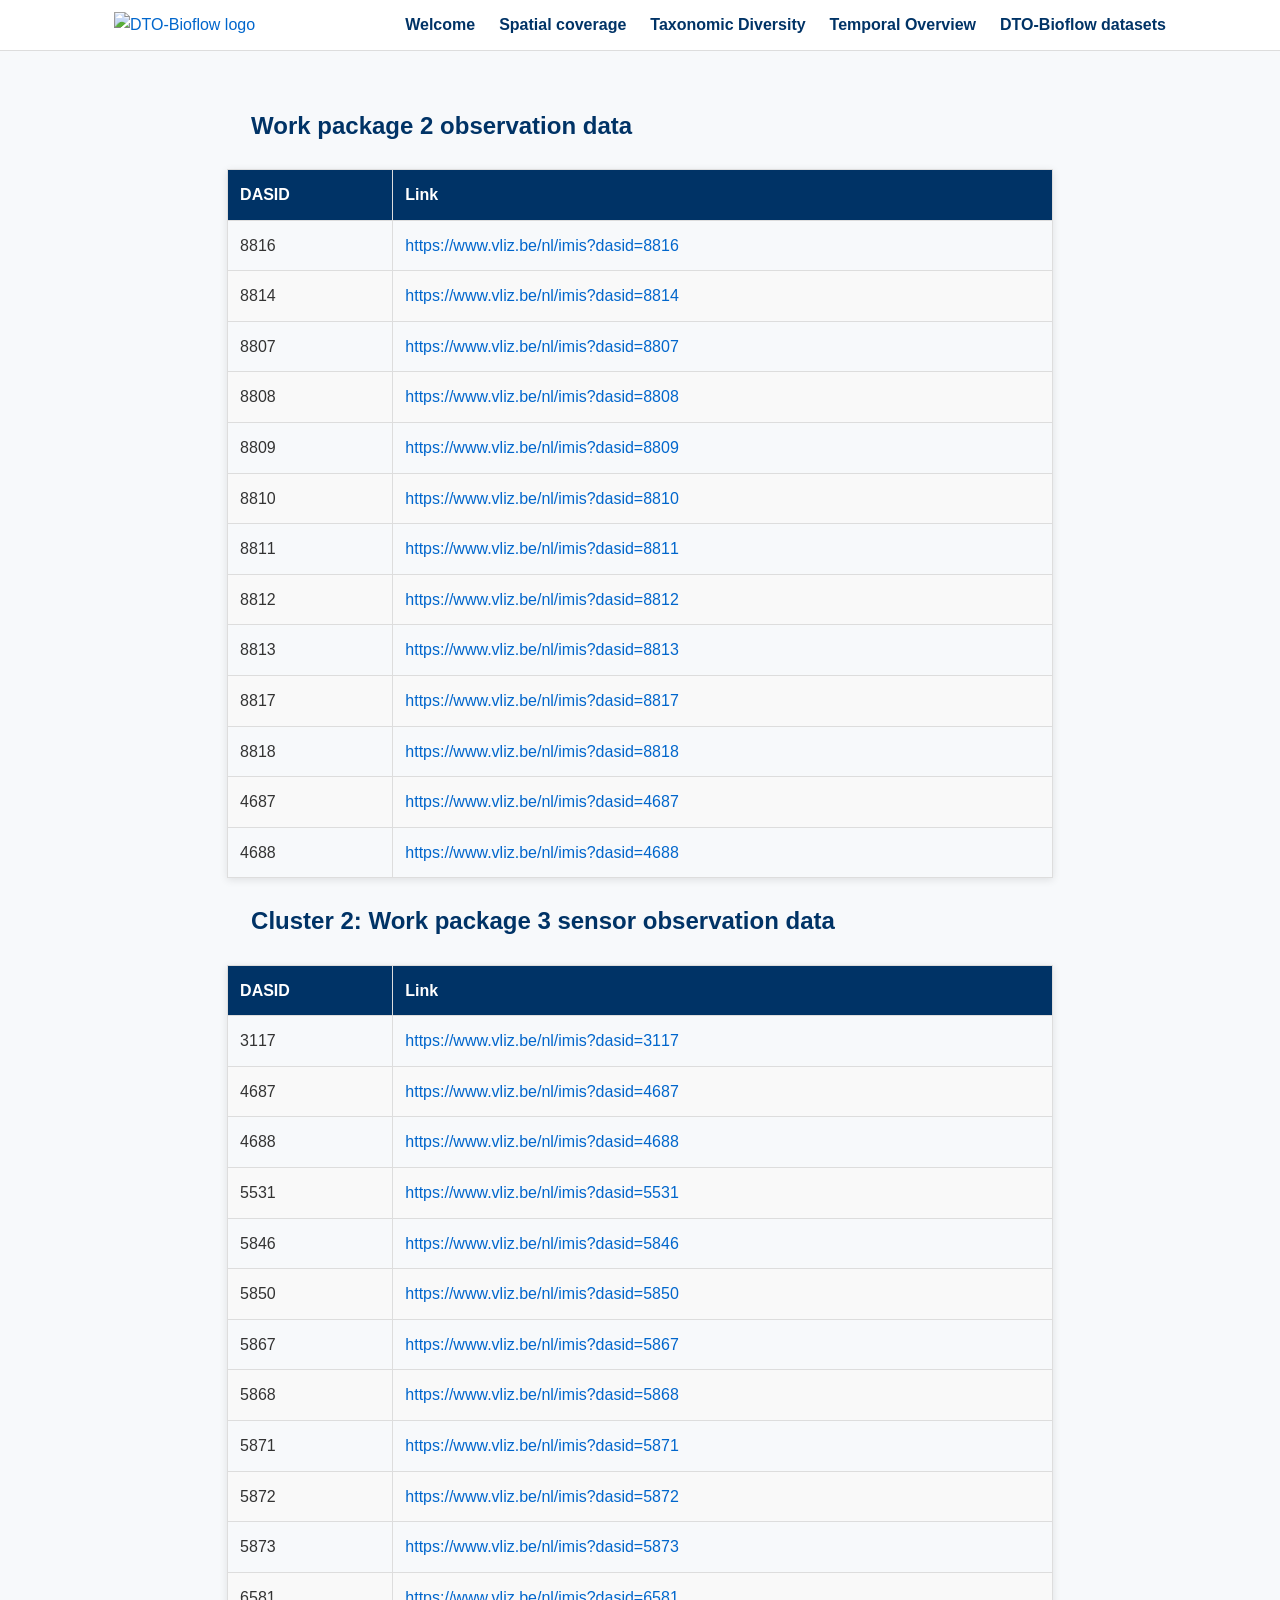
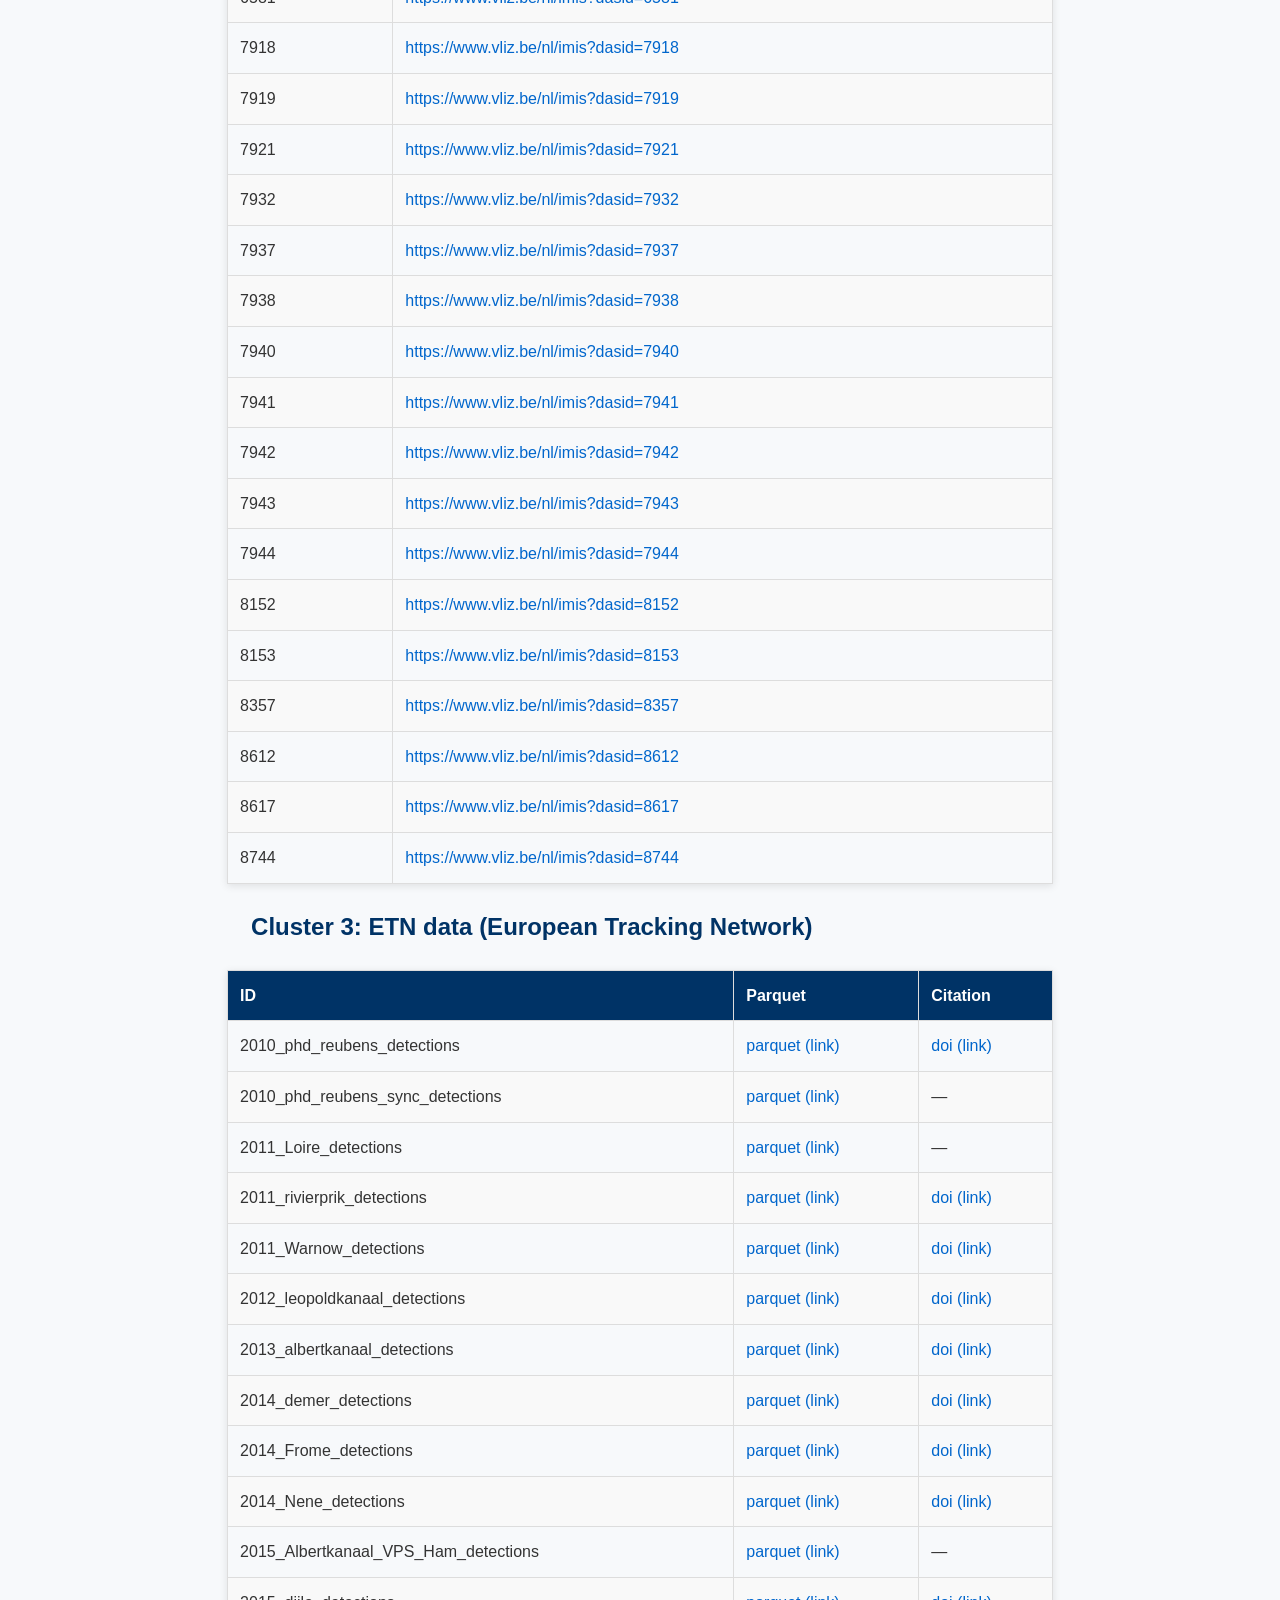
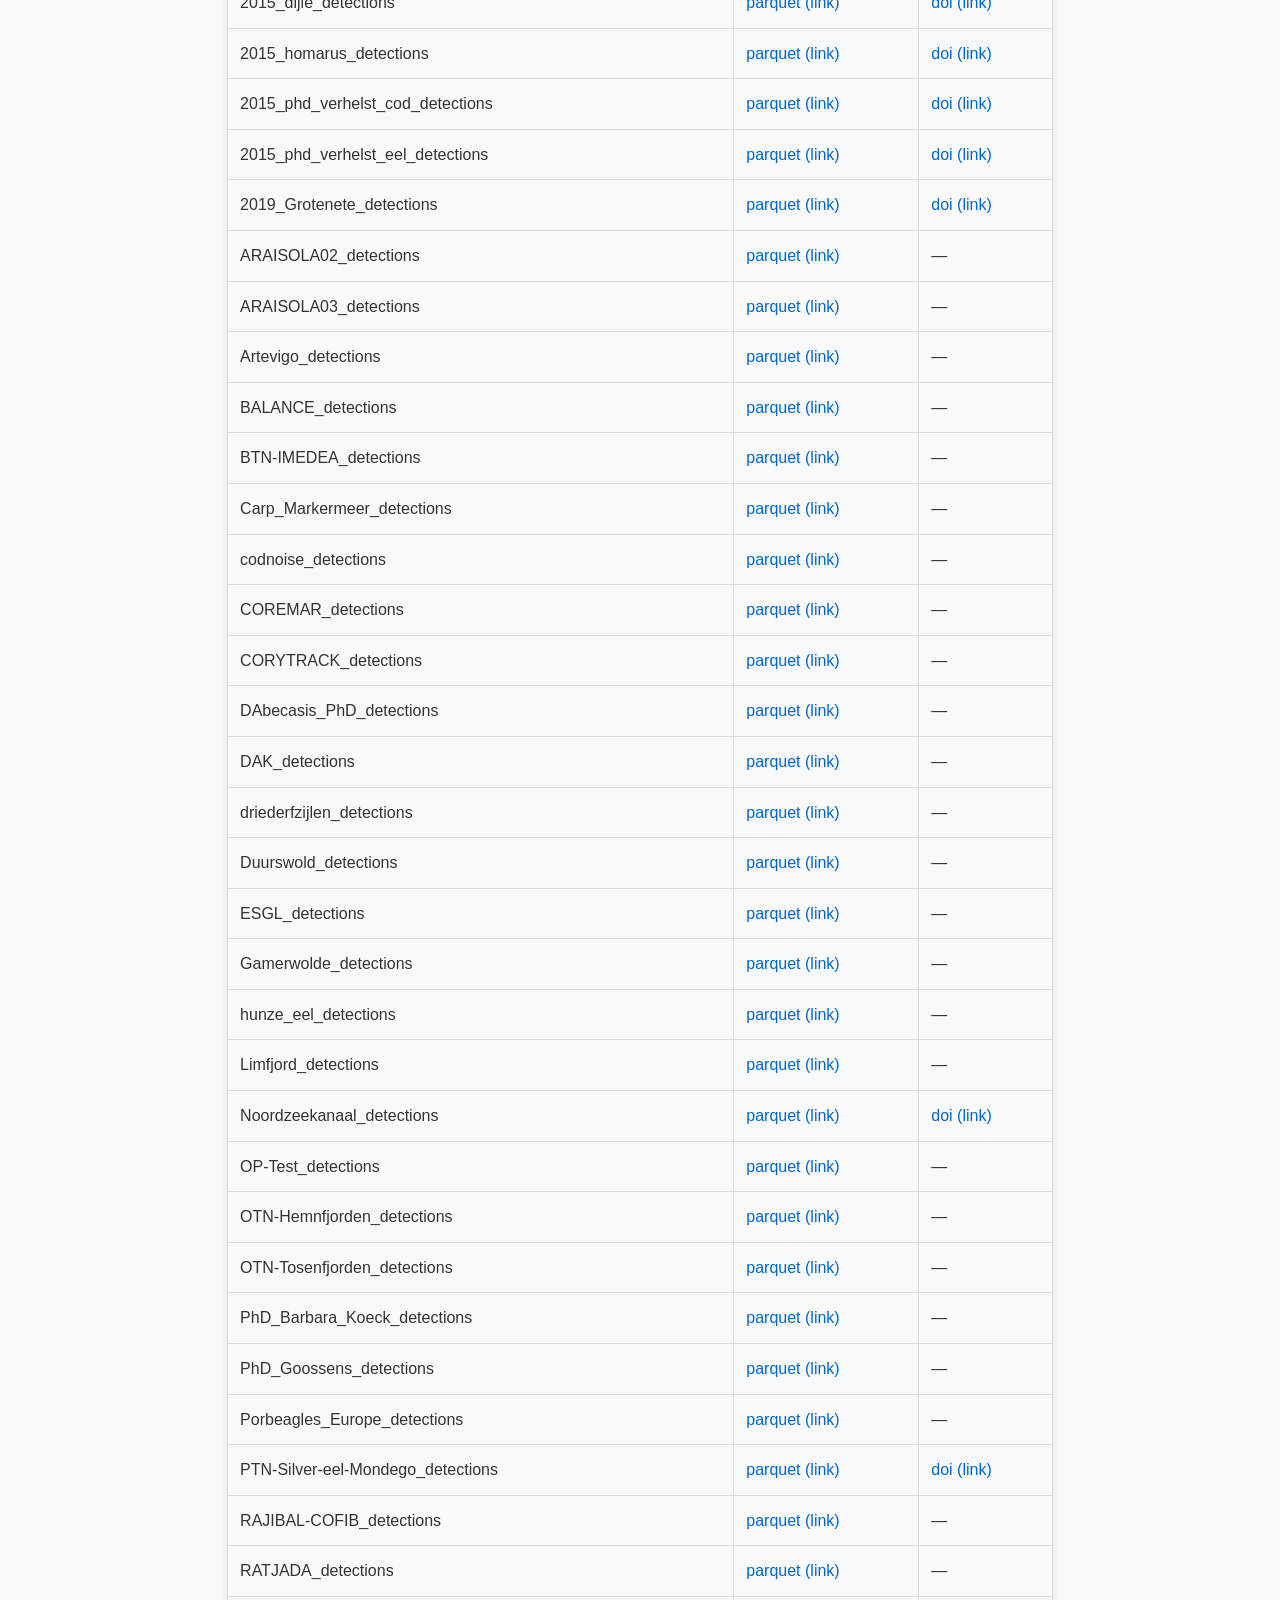
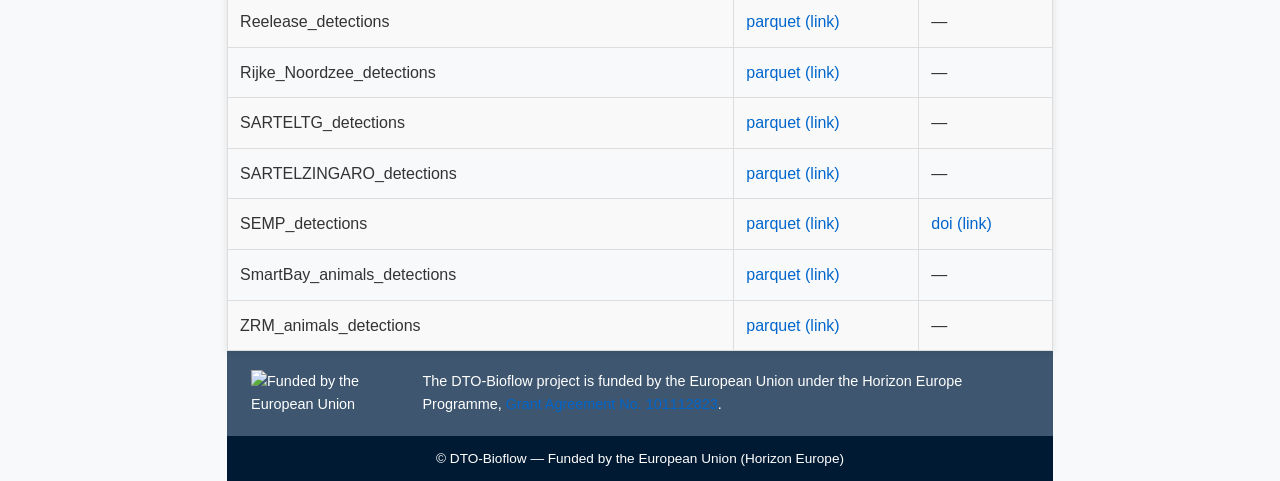
==== docs/bioflow_datasets.html @ 0bb541c4 "drop" ====
<!DOCTYPE html>
<html lang="en">
<head>
    <meta charset="UTF-8">
    <title>DTO-Bioflow dataset visualisation</title>
    <link rel="stylesheet" href="style.css">
</head>

<body>
<nav class="navbar">
    <div class="navbar-container">
        <a href="https://dto-bioflow.eu/" class="navbar-logo">
            <img src="https://dto-bioflow.eu/themes/custom/skeleton/logo.svg"
                 alt="DTO-Bioflow logo">
        </a>

        <ul class="navbar-menu">
            <li><a href="index.html">Welcome</a></li>
            <li><a href="maps.html">Spatial coverage</a></li>
            <li><a href="taxonomic_diversity.html">Taxonomic Diversity</a></li>
            <li><a href="temporal.html">Temporal Overview</a></li>
            <li><a href="bioflow_datasets.html">DTO-Bioflow datasets</a></li>
        </ul>
    </div>
</nav>
<main class="page-content">
    <h2>Work package 2 observation data</h2>

    <table class="dasid-table">
        <thead>
            <tr>
                <th>DASID</th>
                <th>Link</th>
            </tr>
        </thead>
        <tbody>
            </tr>
            <tr>
                <td>8816</td>
                <td><a href="https://www.vliz.be/nl/imis?dasid=8816" target="_blank">https://www.vliz.be/nl/imis?dasid=8816</a></td>
            </tr>
            <tr>
                <td>8814</td>
                <td><a href="https://www.vliz.be/nl/imis?dasid=8814" target="_blank">https://www.vliz.be/nl/imis?dasid=8814</a></td>
            </tr>
            <tr>
                <td>8807</td>
                <td><a href="https://www.vliz.be/nl/imis?dasid=8807" target="_blank">https://www.vliz.be/nl/imis?dasid=8807</a></td>
            </tr>
            <tr>
                <td>8808</td>
                <td><a href="https://www.vliz.be/nl/imis?dasid=8808" target="_blank">https://www.vliz.be/nl/imis?dasid=8808</a></td>
            </tr>
            <tr>
                <td>8809</td>
                <td><a href="https://www.vliz.be/nl/imis?dasid=8809" target="_blank">https://www.vliz.be/nl/imis?dasid=8809</a></td>
            </tr>
            <tr>
                <td>8810</td>
                <td><a href="https://www.vliz.be/nl/imis?dasid=8810" target="_blank">https://www.vliz.be/nl/imis?dasid=8810</a></td>
            </tr>
            <tr>
                <td>8811</td>
                <td><a href="https://www.vliz.be/nl/imis?dasid=8811" target="_blank">https://www.vliz.be/nl/imis?dasid=8811</a></td>
            </tr>
            <tr>
                <td>8812</td>
                <td><a href="https://www.vliz.be/nl/imis?dasid=8812" target="_blank">https://www.vliz.be/nl/imis?dasid=8812</a></td>
            </tr>
            <tr>
                <td>8813</td>
                <td><a href="https://www.vliz.be/nl/imis?dasid=8813" target="_blank">https://www.vliz.be/nl/imis?dasid=8813</a></td>
            </tr>
            <tr>
                <td>8817</td>
                <td><a href="https://www.vliz.be/nl/imis?dasid=8817" target="_blank">https://www.vliz.be/nl/imis?dasid=8817</a></td>
            </tr>
            <tr>
                <td>8818</td>
                <td><a href="https://www.vliz.be/nl/imis?dasid=8818" target="_blank">https://www.vliz.be/nl/imis?dasid=8818</a></td>
            </tr>
            <tr>
                <td>4687</td>
                <td><a href="https://www.vliz.be/nl/imis?dasid=4687" target="_blank">https://www.vliz.be/nl/imis?dasid=4687</a></td>
            </tr>
            <tr>
                <td>4688</td>
                <td><a href="https://www.vliz.be/nl/imis?dasid=4688" target="_blank">https://www.vliz.be/nl/imis?dasid=4688</a></td>
            </tr>
        </tbody>
    </table>

    <h2>Cluster 2: Work package 3 sensor observation data</h2>
    <table class="dasid-table">
        <thead>
            <tr>
                <th>DASID</th>
                <th>Link</th>
            </tr>
        </thead>
        <tbody>
            <tr>
                <td>3117</td>
                <td><a href="https://www.vliz.be/nl/imis?dasid=3117" target="_blank">https://www.vliz.be/nl/imis?dasid=3117</a></td>
            </tr>
            <tr>
                <td>4687</td>
                <td><a href="https://www.vliz.be/nl/imis?dasid=4687" target="_blank">https://www.vliz.be/nl/imis?dasid=4687</a></td>
            </tr>
            <tr>
                <td>4688</td>
                <td><a href="https://www.vliz.be/nl/imis?dasid=4688" target="_blank">https://www.vliz.be/nl/imis?dasid=4688</a></td>
            </tr>
            <tr>
                <td>5531</td>
                <td><a href="https://www.vliz.be/nl/imis?dasid=5531" target="_blank">https://www.vliz.be/nl/imis?dasid=5531</a></td>
            </tr>
            <tr>
                <td>5846</td>
                <td><a href="https://www.vliz.be/nl/imis?dasid=5846" target="_blank">https://www.vliz.be/nl/imis?dasid=5846</a></td>
            </tr>
            <tr>
                <td>5850</td>
                <td><a href="https://www.vliz.be/nl/imis?dasid=5850" target="_blank">https://www.vliz.be/nl/imis?dasid=5850</a></td>
            </tr>
            <tr>
                <td>5867</td>
                <td><a href="https://www.vliz.be/nl/imis?dasid=5867" target="_blank">https://www.vliz.be/nl/imis?dasid=5867</a></td>
            </tr>
            <tr>
                <td>5868</td>
                <td><a href="https://www.vliz.be/nl/imis?dasid=5868" target="_blank">https://www.vliz.be/nl/imis?dasid=5868</a></td>
            </tr>
            <tr>
                <td>5871</td>
                <td><a href="https://www.vliz.be/nl/imis?dasid=5871" target="_blank">https://www.vliz.be/nl/imis?dasid=5871</a></td>
            </tr>
            <tr>
                <td>5872</td>
                <td><a href="https://www.vliz.be/nl/imis?dasid=5872" target="_blank">https://www.vliz.be/nl/imis?dasid=5872</a></td>
            </tr>
            <tr>
                <td>5873</td>
                <td><a href="https://www.vliz.be/nl/imis?dasid=5873" target="_blank">https://www.vliz.be/nl/imis?dasid=5873</a></td>
            </tr>
            <tr>
                <td>6581</td>
                <td><a href="https://www.vliz.be/nl/imis?dasid=6581" target="_blank">https://www.vliz.be/nl/imis?dasid=6581</a></td>
            </tr>
            <tr>
                <td>7918</td>
                <td><a href="https://www.vliz.be/nl/imis?dasid=7918" target="_blank">https://www.vliz.be/nl/imis?dasid=7918</a></td>
            </tr>
            <tr>
                <td>7919</td>
                <td><a href="https://www.vliz.be/nl/imis?dasid=7919" target="_blank">https://www.vliz.be/nl/imis?dasid=7919</a></td>
            </tr>
            <tr>
                <td>7921</td>
                <td><a href="https://www.vliz.be/nl/imis?dasid=7921" target="_blank">https://www.vliz.be/nl/imis?dasid=7921</a></td>
            </tr>
            <tr>
                <td>7932</td>
                <td><a href="https://www.vliz.be/nl/imis?dasid=7932" target="_blank">https://www.vliz.be/nl/imis?dasid=7932</a></td>
            </tr>
            <tr>
                <td>7937</td>
                <td><a href="https://www.vliz.be/nl/imis?dasid=7937" target="_blank">https://www.vliz.be/nl/imis?dasid=7937</a></td>
            </tr>
            <tr>
                <td>7938</td>
                <td><a href="https://www.vliz.be/nl/imis?dasid=7938" target="_blank">https://www.vliz.be/nl/imis?dasid=7938</a></td>
            </tr>
            <tr>
                <td>7940</td>
                <td><a href="https://www.vliz.be/nl/imis?dasid=7940" target="_blank">https://www.vliz.be/nl/imis?dasid=7940</a></td>
            </tr>
            <tr>
                <td>7941</td>
                <td><a href="https://www.vliz.be/nl/imis?dasid=7941" target="_blank">https://www.vliz.be/nl/imis?dasid=7941</a></td>
            </tr>
            <tr>
                <td>7942</td>
                <td><a href="https://www.vliz.be/nl/imis?dasid=7942" target="_blank">https://www.vliz.be/nl/imis?dasid=7942</a></td>
            </tr>
            <tr>
                <td>7943</td>
                <td><a href="https://www.vliz.be/nl/imis?dasid=7943" target="_blank">https://www.vliz.be/nl/imis?dasid=7943</a></td>
            </tr>
            <tr>
                <td>7944</td>
                <td><a href="https://www.vliz.be/nl/imis?dasid=7944" target="_blank">https://www.vliz.be/nl/imis?dasid=7944</a></td>
            </tr>
            <tr>
                <td>8152</td>
                <td><a href="https://www.vliz.be/nl/imis?dasid=8152" target="_blank">https://www.vliz.be/nl/imis?dasid=8152</a></td>
            </tr>
            <tr>
                <td>8153</td>
                <td><a href="https://www.vliz.be/nl/imis?dasid=8153" target="_blank">https://www.vliz.be/nl/imis?dasid=8153</a></td>
            </tr>
            <tr>
                <td>8357</td>
                <td><a href="https://www.vliz.be/nl/imis?dasid=8357" target="_blank">https://www.vliz.be/nl/imis?dasid=8357</a></td>
            </tr>
            <tr>
                <td>8612</td>
                <td><a href="https://www.vliz.be/nl/imis?dasid=8612" target="_blank">https://www.vliz.be/nl/imis?dasid=8612</a></td>
            </tr>
            <tr>
                <td>8617</td>
                <td><a href="https://www.vliz.be/nl/imis?dasid=8617" target="_blank">https://www.vliz.be/nl/imis?dasid=8617</a></td>
            </tr>
            <tr>
                <td>8744</td>
                <td><a href="https://www.vliz.be/nl/imis?dasid=8744" target="_blank">https://www.vliz.be/nl/imis?dasid=8744</a></td>
            </tr>
        </tbody>
    </table>

    <h2>Cluster 3: ETN data (European Tracking Network)</h2>
    <table class="dasid-table">
        <thead>
            <tr>
                <th>ID</th>
                <th>Parquet</th>
                <th>Citation</th>
            </tr>
        </thead>
        <tbody>
            <tr>
                <td>2010_phd_reubens_detections</td>
                <td><a href="https://www.lifewatch.be/etn/parquet/detections/2010_phd_reubens/2010_phd_reubens_detections.parquet" target="_blank">parquet (link)</a></td>
                <td><a href="https://doi.org/10.14284/437" target="_blank">doi (link)</a></td>
            </tr>
            <tr>
                <td>2010_phd_reubens_sync_detections</td>
                <td><a href="https://www.lifewatch.be/etn/parquet/detections/2010_phd_reubens_sync/2010_phd_reubens_sync_detections.parquet" target="_blank">parquet (link)</a></td>
                <td>—</td>
            </tr>
            <tr>
                <td>2011_Loire_detections</td>
                <td><a href="https://www.lifewatch.be/etn/parquet/detections/2011_Loire/2011_Loire_detections.parquet" target="_blank">parquet (link)</a></td>
                <td>—</td>
            </tr>
            <tr>
                <td>2011_rivierprik_detections</td>
                <td><a href="https://www.lifewatch.be/etn/parquet/detections/2011_rivierprik/2011_rivierprik_detections.parquet" target="_blank">parquet (link)</a></td>
                <td><a href="https://doi.org/10.14284/429" target="_blank">doi (link)</a></td>
            </tr>
            <tr>
                <td>2011_Warnow_detections</td>
                <td><a href="https://www.lifewatch.be/etn/parquet/detections/2011_Warnow/2011_Warnow_detections.parquet" target="_blank">parquet (link)</a></td>
                <td><a href="https://doi.org/10.14284/741" target="_blank">doi (link)</a></td>
            </tr>
            <tr>
                <td>2012_leopoldkanaal_detections</td>
                <td><a href="https://www.lifewatch.be/etn/parquet/detections/2012_leopoldkanaal/2012_leopoldkanaal_detections.parquet" target="_blank">parquet (link)</a></td>
                <td><a href="https://doi.org/10.14284/428" target="_blank">doi (link)</a></td>
            </tr>
            <tr>
                <td>2013_albertkanaal_detections</td>
                <td><a href="https://www.lifewatch.be/etn/parquet/detections/2013_albertkanaal/2013_albertkanaal_detections.parquet" target="_blank">parquet (link)</a></td>
                <td><a href="https://doi.org/10.14284/431" target="_blank">doi (link)</a></td>
            </tr>
            <tr>
                <td>2014_demer_detections</td>
                <td><a href="https://www.lifewatch.be/etn/parquet/detections/2014_demer/2014_demer_detections.parquet" target="_blank">parquet (link)</a></td>
                <td><a href="https://doi.org/10.14284/432" target="_blank">doi (link)</a></td>
            </tr>
            <tr>
                <td>2014_Frome_detections</td>
                <td><a href="https://www.lifewatch.be/etn/parquet/detections/2014_Frome/2014_Frome_detections.parquet" target="_blank">parquet (link)</a></td>
                <td><a href="https://doi.org/10.14284/733" target="_blank">doi (link)</a></td>
            </tr>
            <tr>
                <td>2014_Nene_detections</td>
                <td><a href="https://www.lifewatch.be/etn/parquet/detections/2014_Nene/2014_Nene_detections.parquet" target="_blank">parquet (link)</a></td>
                <td><a href="https://doi.org/10.14284/732" target="_blank">doi (link)</a></td>
            </tr>
            <tr>
                <td>2015_Albertkanaal_VPS_Ham_detections</td>
                <td><a href="https://www.lifewatch.be/etn/parquet/detections/2015_Albertkanaal_VPS_Ham/2015_Albertkanaal_VPS_Ham_detections.parquet" target="_blank">parquet (link)</a></td>
                <td>—</td>
            </tr>
            <tr>
                <td>2015_dijle_detections</td>
                <td><a href="https://www.lifewatch.be/etn/parquet/detections/2015_dijle/2015_dijle_detections.parquet" target="_blank">parquet (link)</a></td>
                <td><a href="https://doi.org/10.14284/430" target="_blank">doi (link)</a></td>
            </tr>
            <tr>
                <td>2015_homarus_detections</td>
                <td><a href="https://www.lifewatch.be/etn/parquet/detections/2015_homarus/2015_homarus_detections.parquet" target="_blank">parquet (link)</a></td>
                <td><a href="https://doi.org/10.14284/433" target="_blank">doi (link)</a></td>
            </tr>
            <tr>
                <td>2015_phd_verhelst_cod_detections</td>
                <td><a href="https://www.lifewatch.be/etn/parquet/detections/2015_phd_verhelst_cod/2015_phd_verhelst_cod_detections.parquet" target="_blank">parquet (link)</a></td>
                <td><a href="https://doi.org/10.14284/435" target="_blank">doi (link)</a></td>
            </tr>
            <tr>
                <td>2015_phd_verhelst_eel_detections</td>
                <td><a href="https://www.lifewatch.be/etn/parquet/detections/2015_phd_verhelst_eel/2015_phd_verhelst_eel_detections.parquet" target="_blank">parquet (link)</a></td>
                <td><a href="https://doi.org/10.14284/434" target="_blank">doi (link)</a></td>
            </tr>
            <tr>
                <td>2019_Grotenete_detections</td>
                <td><a href="https://www.lifewatch.be/etn/parquet/detections/2019_Grotenete/2019_Grotenete_detections.parquet" target="_blank">parquet (link)</a></td>
                <td><a href="https://doi.org/10.14284/742" target="_blank">doi (link)</a></td>
            </tr>
            <tr>
                <td>ARAISOLA02_detections</td>
                <td><a href="https://www.lifewatch.be/etn/parquet/detections/ARAISOLA02/ARAISOLA02_detections.parquet" target="_blank">parquet (link)</a></td>
                <td>—</td>
            </tr>
            <tr>
                <td>ARAISOLA03_detections</td>
                <td><a href="https://www.lifewatch.be/etn/parquet/detections/ARAISOLA03/ARAISOLA03_detections.parquet" target="_blank">parquet (link)</a></td>
                <td>—</td>
            </tr>
            <tr>
                <td>Artevigo_detections</td>
                <td><a href="https://www.lifewatch.be/etn/parquet/detections/Artevigo/Artevigo_detections.parquet" target="_blank">parquet (link)</a></td>
                <td>—</td>
            </tr>
            <tr>
                <td>BALANCE_detections</td>
                <td><a href="https://www.lifewatch.be/etn/parquet/detections/BALANCE/BALANCE_detections.parquet" target="_blank">parquet (link)</a></td>
                <td>—</td>
            </tr>
            <tr>
                <td>BTN-IMEDEA_detections</td>
                <td><a href="https://www.lifewatch.be/etn/parquet/detections/BTN-IMEDEA/BTN-IMEDEA_detections.parquet" target="_blank">parquet (link)</a></td>
                <td>—</td>
            </tr>
            <tr>
                <td>Carp_Markermeer_detections</td>
                <td><a href="https://www.lifewatch.be/etn/parquet/detections/Carp_Markermeer/Carp_Markermeer_detections.parquet" target="_blank">parquet (link)</a></td>
                <td>—</td>
            </tr>
            <tr>
                <td>codnoise_detections</td>
                <td><a href="https://www.lifewatch.be/etn/parquet/detections/codnoise/codnoise_detections.parquet" target="_blank">parquet (link)</a></td>
                <td>—</td>
            </tr>
            <tr>
                <td>COREMAR_detections</td>
                <td><a href="https://www.lifewatch.be/etn/parquet/detections/COREMAR/COREMAR_detections.parquet" target="_blank">parquet (link)</a></td>
                <td>—</td>
            </tr>
            <tr>
                <td>CORYTRACK_detections</td>
                <td><a href="https://www.lifewatch.be/etn/parquet/detections/CORYTRACK/CORYTRACK_detections.parquet" target="_blank">parquet (link)</a></td>
                <td>—</td>
            </tr>
            <tr>
                <td>DAbecasis_PhD_detections</td>
                <td><a href="https://www.lifewatch.be/etn/parquet/detections/DAbecasis_PhD/DAbecasis_PhD_detections.parquet" target="_blank">parquet (link)</a></td>
                <td>—</td>
            </tr>
            <tr>
                <td>DAK_detections</td>
                <td><a href="https://www.lifewatch.be/etn/parquet/detections/DAK/DAK_detections.parquet" target="_blank">parquet (link)</a></td>
                <td>—</td>
            </tr>
            <tr>
                <td>driederfzijlen_detections</td>
                <td><a href="https://www.lifewatch.be/etn/parquet/detections/driederfzijlen/driederfzijlen_detections.parquet" target="_blank">parquet (link)</a></td>
                <td>—</td>
            </tr>
            <tr>
                <td>Duurswold_detections</td>
                <td><a href="https://www.lifewatch.be/etn/parquet/detections/Duurswold/Duurswold_detections.parquet" target="_blank">parquet (link)</a></td>
                <td>—</td>
            </tr>
            <tr>
                <td>ESGL_detections</td>
                <td><a href="https://www.lifewatch.be/etn/parquet/detections/ESGL/ESGL_detections.parquet" target="_blank">parquet (link)</a></td>
                <td>—</td>
            </tr>
            <tr>
                <td>Gamerwolde_detections</td>
                <td><a href="https://www.lifewatch.be/etn/parquet/detections/Gamerwolde/Gamerwolde_detections.parquet" target="_blank">parquet (link)</a></td>
                <td>—</td>
            </tr>
            <tr>
                <td>hunze_eel_detections</td>
                <td><a href="https://www.lifewatch.be/etn/parquet/detections/hunze_eel/hunze_eel_detections.parquet" target="_blank">parquet (link)</a></td>
                <td>—</td>
            </tr>
            <tr>
                <td>Limfjord_detections</td>
                <td><a href="https://www.lifewatch.be/etn/parquet/detections/Limfjord/Limfjord_detections.parquet" target="_blank">parquet (link)</a></td>
                <td>—</td>
            </tr>
            <tr>
                <td>Noordzeekanaal_detections</td>
                <td><a href="https://www.lifewatch.be/etn/parquet/detections/Noordzeekanaal/Noordzeekanaal_detections.parquet" target="_blank">parquet (link)</a></td>
                <td><a href="https://doi.org/10.14284/737" target="_blank">doi (link)</a></td>
            </tr>
            <tr>
                <td>OP-Test_detections</td>
                <td><a href="https://www.lifewatch.be/etn/parquet/detections/OP-Test/OP-Test_detections.parquet" target="_blank">parquet (link)</a></td>
                <td>—</td>
            </tr>
            <tr>
                <td>OTN-Hemnfjorden_detections</td>
                <td><a href="https://www.lifewatch.be/etn/parquet/detections/OTN-Hemnfjorden/OTN-Hemnfjorden_detections.parquet" target="_blank">parquet (link)</a></td>
                <td>—</td>
            </tr>
            <tr>
                <td>OTN-Tosenfjorden_detections</td>
                <td><a href="https://www.lifewatch.be/etn/parquet/detections/OTN-Tosenfjorden/OTN-Tosenfjorden_detections.parquet" target="_blank">parquet (link)</a></td>
                <td>—</td>
            </tr>
            <tr>
                <td>PhD_Barbara_Koeck_detections</td>
                <td><a href="https://www.lifewatch.be/etn/parquet/detections/PhD_Barbara_Koeck/PhD_Barbara_Koeck_detections.parquet" target="_blank">parquet (link)</a></td>
                <td>—</td>
            </tr>
            <tr>
                <td>PhD_Goossens_detections</td>
                <td><a href="https://www.lifewatch.be/etn/parquet/detections/PhD_Goossens/PhD_Goossens_detections.parquet" target="_blank">parquet (link)</a></td>
                <td>—</td>
            </tr>
            <tr>
                <td>Porbeagles_Europe_detections</td>
                <td><a href="https://www.lifewatch.be/etn/parquet/detections/Porbeagles_Europe/Porbeagles_Europe_detections.parquet" target="_blank">parquet (link)</a></td>
                <td>—</td>
            </tr>
            <tr>
                <td>PTN-Silver-eel-Mondego_detections</td>
                <td><a href="https://www.lifewatch.be/etn/parquet/detections/PTN-Silver-eel-Mondego/PTN-Silver-eel-Mondego_detections.parquet" target="_blank">parquet (link)</a></td>
                <td><a href="https://doi.org/10.14284/739" target="_blank">doi (link)</a></td>
            </tr>
            <tr>
                <td>RAJIBAL-COFIB_detections</td>
                <td><a href="https://www.lifewatch.be/etn/parquet/detections/RAJIBAL-COFIB/RAJIBAL-COFIB_detections.parquet" target="_blank">parquet (link)</a></td>
                <td>—</td>
            </tr>
            <tr>
                <td>RATJADA_detections</td>
                <td><a href="https://www.lifewatch.be/etn/parquet/detections/RATJADA/RATJADA_detections.parquet" target="_blank">parquet (link)</a></td>
                <td>—</td>
            </tr>
            <tr>
                <td>Reelease_detections</td>
                <td><a href="https://www.lifewatch.be/etn/parquet/detections/Reelease/Reelease_detections.parquet" target="_blank">parquet (link)</a></td>
                <td>—</td>
            </tr>
            <tr>
                <td>Rijke_Noordzee_detections</td>
                <td><a href="https://www.lifewatch.be/etn/parquet/detections/Rijke_Noordzee/Rijke_Noordzee_detections.parquet" target="_blank">parquet (link)</a></td>
                <td>—</td>
            </tr>
            <tr>
                <td>SARTELTG_detections</td>
                <td><a href="https://www.lifewatch.be/etn/parquet/detections/SARTELTG/SARTELTG_detections.parquet" target="_blank">parquet (link)</a></td>
                <td>—</td>
            </tr>
            <tr>
                <td>SARTELZINGARO_detections</td>
                <td><a href="https://www.lifewatch.be/etn/parquet/detections/SARTELZINGARO/SARTELZINGARO_detections.parquet" target="_blank">parquet (link)</a></td>
                <td>—</td>
            </tr>
            <tr>
                <td>SEMP_detections</td>
                <td><a href="https://www.lifewatch.be/etn/parquet/detections/SEMP/SEMP_detections.parquet" target="_blank">parquet (link)</a></td>
                <td><a href="https://doi.org/10.14284/746" target="_blank">doi (link)</a></td>
            </tr>
            <tr>
                <td>SmartBay_animals_detections</td>
                <td><a href="https://www.lifewatch.be/etn/parquet/detections/SmartBay_animals/SmartBay_animals_detections.parquet" target="_blank">parquet (link)</a></td>
                <td>—</td>
            </tr>
            <tr>
                <td>ZRM_animals_detections</td>
                <td><a href="https://www.lifewatch.be/etn/parquet/detections/ZRM_animals/ZRM_animals_detections.parquet" target="_blank">parquet (link)</a></td>
                <td>—</td>
            </tr>
        </tbody>
    </table>

<footer class="footer" role="contentinfo">

    <div class="footer-top">
        <div class="footer-container">

            <div class="footer-left">
                <img src="https://dto-bioflow.eu/themes/custom/skeleton/images/flag_funded_eu.svg"
                     alt="Funded by the European Union">
            </div>
            <div>
                The DTO-Bioflow project is funded by the European Union under the Horizon Europe Programme,
                <a href="https://cordis.europa.eu/project/id/101112823/results" target="_blank" rel="noopener noreferrer"> Grant Agreement No. 101112823</a>.
            </div>

        </div>
    </div>

    <div class="footer-bottom">
        <p>© DTO-Bioflow — Funded by the European Union (Horizon Europe)</p>
    </div>

</footer>


</body>

</html>
---- docs/style.css ----
/* ===== Base reset ===== */
* {
    box-sizing: border-box;
}

html, body {
    height: 100%;
}

body {
    margin: 0;
    font-family: Arial, Helvetica, sans-serif;
    line-height: 1.6;
    color: #333;
    background-color: #f7f9fb;

    /* Sticky footer layout */
    display: flex;
    flex-direction: column;
    min-height: 100vh;
}

/* ===== Navigation bar ===== */
.navbar {
    background-color: #ffffff;
    border-bottom: 1px solid #ddd;
}

.navbar-container {
    max-width: 1100px;
    margin: 0 auto;
    padding: 0.75rem 1.5rem;
    display: flex;
    align-items: center;
    justify-content: space-between;
}

.navbar-logo img {
    height: 50px;
}

.navbar-menu {
    list-style: none;
    display: flex;
    gap: 1.5rem;
    margin: 0;
    padding: 0;
}

.navbar-menu a {
    font-weight: 600;
    color: #003366;
    text-decoration: none;
}

.navbar-menu a:hover {
    color: #0066cc;
}

/* ===== Headings ===== */
h2 {
    margin: 1.5rem;
    color: #003366;
}

/* ===== Links ===== */
a {
    color: #0066cc;
    text-decoration: none;
}

a:hover {
    text-decoration: underline;
}

/* ===== Footer ===== */
.footer {
    margin-top: auto;   /* pushes footer to bottom */
    font-size: 0.9rem;
    color: #ffffff;
}

/* Top footer with background image */
.footer-top {
    position: relative;
    background-image: url("https://dto-bioflow.eu/themes/custom/skeleton/images/bg-footer.jpg");
    background-size: cover;
    background-position: center;
    background-repeat: no-repeat;
}

/* Dark overlay */
.footer-top::before {
    content: "";
    position: absolute;
    inset: 0;
    background-color: rgba(0, 32, 64, 0.75);
}

/* Footer content above overlay */
.footer-container {
    position: relative;
    max-width: 1100px;
    margin: 0 auto;
    padding: 1.2rem 1.5rem;
    display: flex;
    align-items: center;
    justify-content: space-between;
    gap: 1rem;
}

.footer-left img {
    max-height: 46px;
}

/* Bottom footer */
.footer-bottom {
    background-color: #001a33;
    text-align: center;
}

.footer-bottom p {
    margin: 0;
    padding: 0.75rem 1rem;
    font-size: 0.85rem;
}
/* Center content block */
.page-content {
    width: 100%;
    max-width: 100ch;      /* max line length */
    margin: 2rem auto;    /* centers horizontally */
    padding: 0 2rem;      /* minimum space on left/right */
    text-align: left;
}
.mermaid {
    background: white;
    padding: 20px;
    border-radius: 8px;
    box-shadow: 0 4px 12px rgba(0,0,0,0.1);
}

/* ===== DASID Table ===== */
.dasid-table {
    width: 100%;
    border-collapse: collapse;
    margin-top: 20px;
    box-shadow: 0 2px 8px rgba(0,0,0,0.1);
}

.dasid-table th,
.dasid-table td {
    border: 1px solid #ddd;
    padding: 12px;
    text-align: left;
}

.dasid-table th {
    background-color: #003366;
    color: white;
    font-weight: 600;
}

.dasid-table tr:nth-child(even) {
    background-color: #f9f9f9;
}

.dasid-table tr:hover {
    background-color: #f0f5ff;
}

.dasid-table a {
    color: #0066cc;
    text-decoration: none;
}

.dasid-table a:hover {
    text-decoration: underline;
}

/* ===== Image Gallery ===== */
.gallery-container {
    display: flex;
    flex-direction: column;
    gap: 1.5rem;
    margin-top: 2rem;
    width: 100%;
    background: white;
    padding: 1.5rem;
    border-radius: 8px;
    box-shadow: 0 4px 12px rgba(0,0,0,0.1);
}

.gallery-viewer {
    position: relative;
    width: 100%;
    height: clamp(420px, 60vh, 720px);
    background-color: #f0f0f0;
    border-radius: 4px;
    overflow: hidden;
    display: flex;
    align-items: center;
    justify-content: center;
}

.gallery-image {
    max-width: 100%;
    max-height: 100%;
    object-fit: contain;
}

.gallery-error {
    color: #cc0000;
    font-weight: bold;
    padding: 2rem;
    text-align: center;
}

.gallery-controls {
    display: flex;
    gap: 1rem;
    align-items: center;
    justify-content: center;
    flex-wrap: wrap;
}

.gallery-btn {
    padding: 0.75rem 1.5rem;
    font-size: 1rem;
    background-color: #003366;
    color: white;
    border: none;
    border-radius: 4px;
    cursor: pointer;
    font-weight: 600;
    transition: background-color 0.3s ease;
}

.gallery-btn:hover:not(:disabled) {
    background-color: #0066cc;
}

.gallery-btn:disabled {
    background-color: #ccc;
    cursor: not-allowed;
}

.gallery-info {
    display: flex;
    flex-direction: column;
    gap: 0.5rem;
    align-items: center;
    min-width: 300px;
}

#imageCounter {
    font-weight: bold;
    color: #003366;
    font-size: 0.9rem;
}

.gallery-title {
    width: 100%;
    padding: 0.5rem;
    font-size: 0.95rem;
    border: 1px solid #ddd;
    border-radius: 4px;
    background-color: #f9f9f9;
    color: #333;
}

.gallery-list {
    border-top: 1px solid #ddd;
    padding-top: 1rem;
}

.gallery-list p {
    margin: 0 0 0.5rem 0;
    font-weight: 600;
    color: #003366;
}

#imageList {
    list-style: none;
    padding: 0;
    margin: 0;
    display: grid;
    grid-template-columns: repeat(auto-fit, minmax(250px, 1fr));
    gap: 0.75rem;
}

#imageList li {
    padding: 0.5rem;
    background-color: #f9f9f9;
    border-radius: 4px;
    border: 1px solid #e0e0e0;
    transition: background-color 0.2s ease;
}

#imageList li:hover {
    background-color: #e8f4f8;
}

#imageList a {
    color: #0066cc;
    text-decoration: none;
    font-size: 0.9rem;
}

#imageList a:hover {
    text-decoration: underline;
}
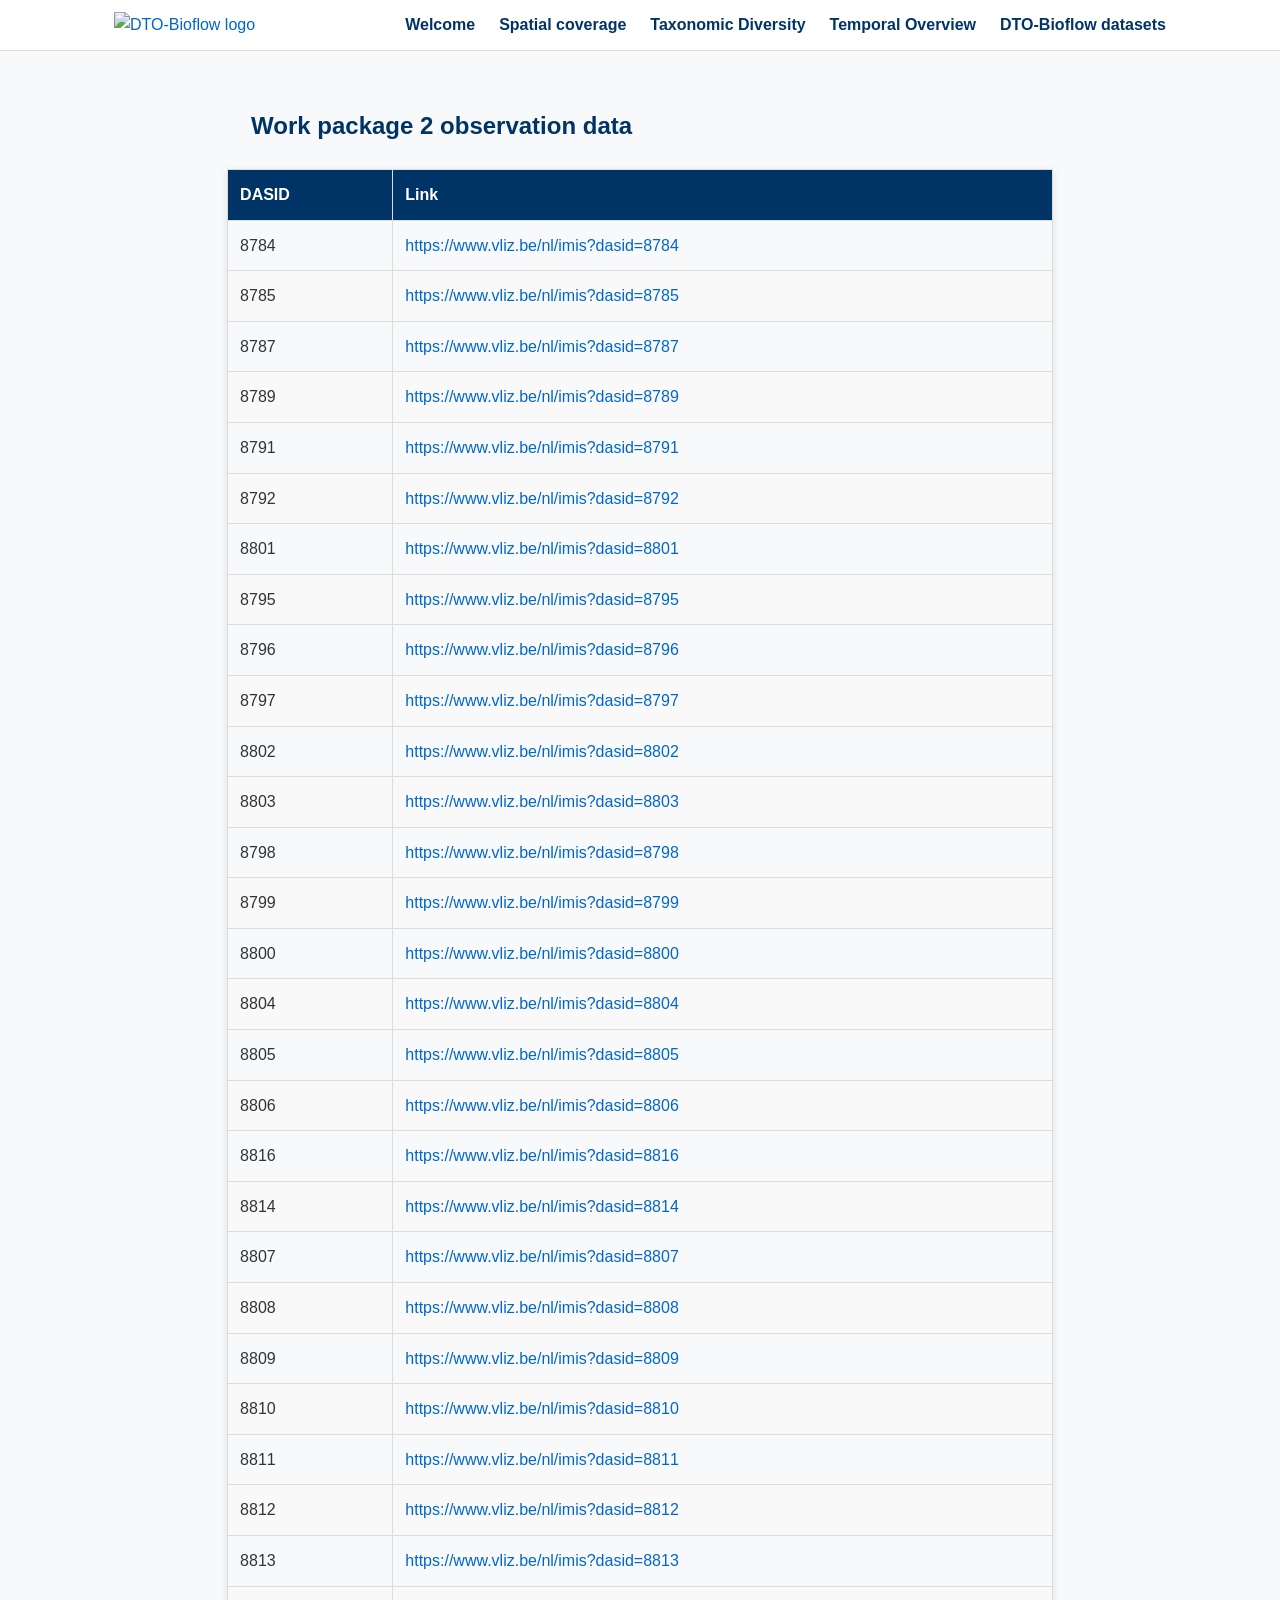
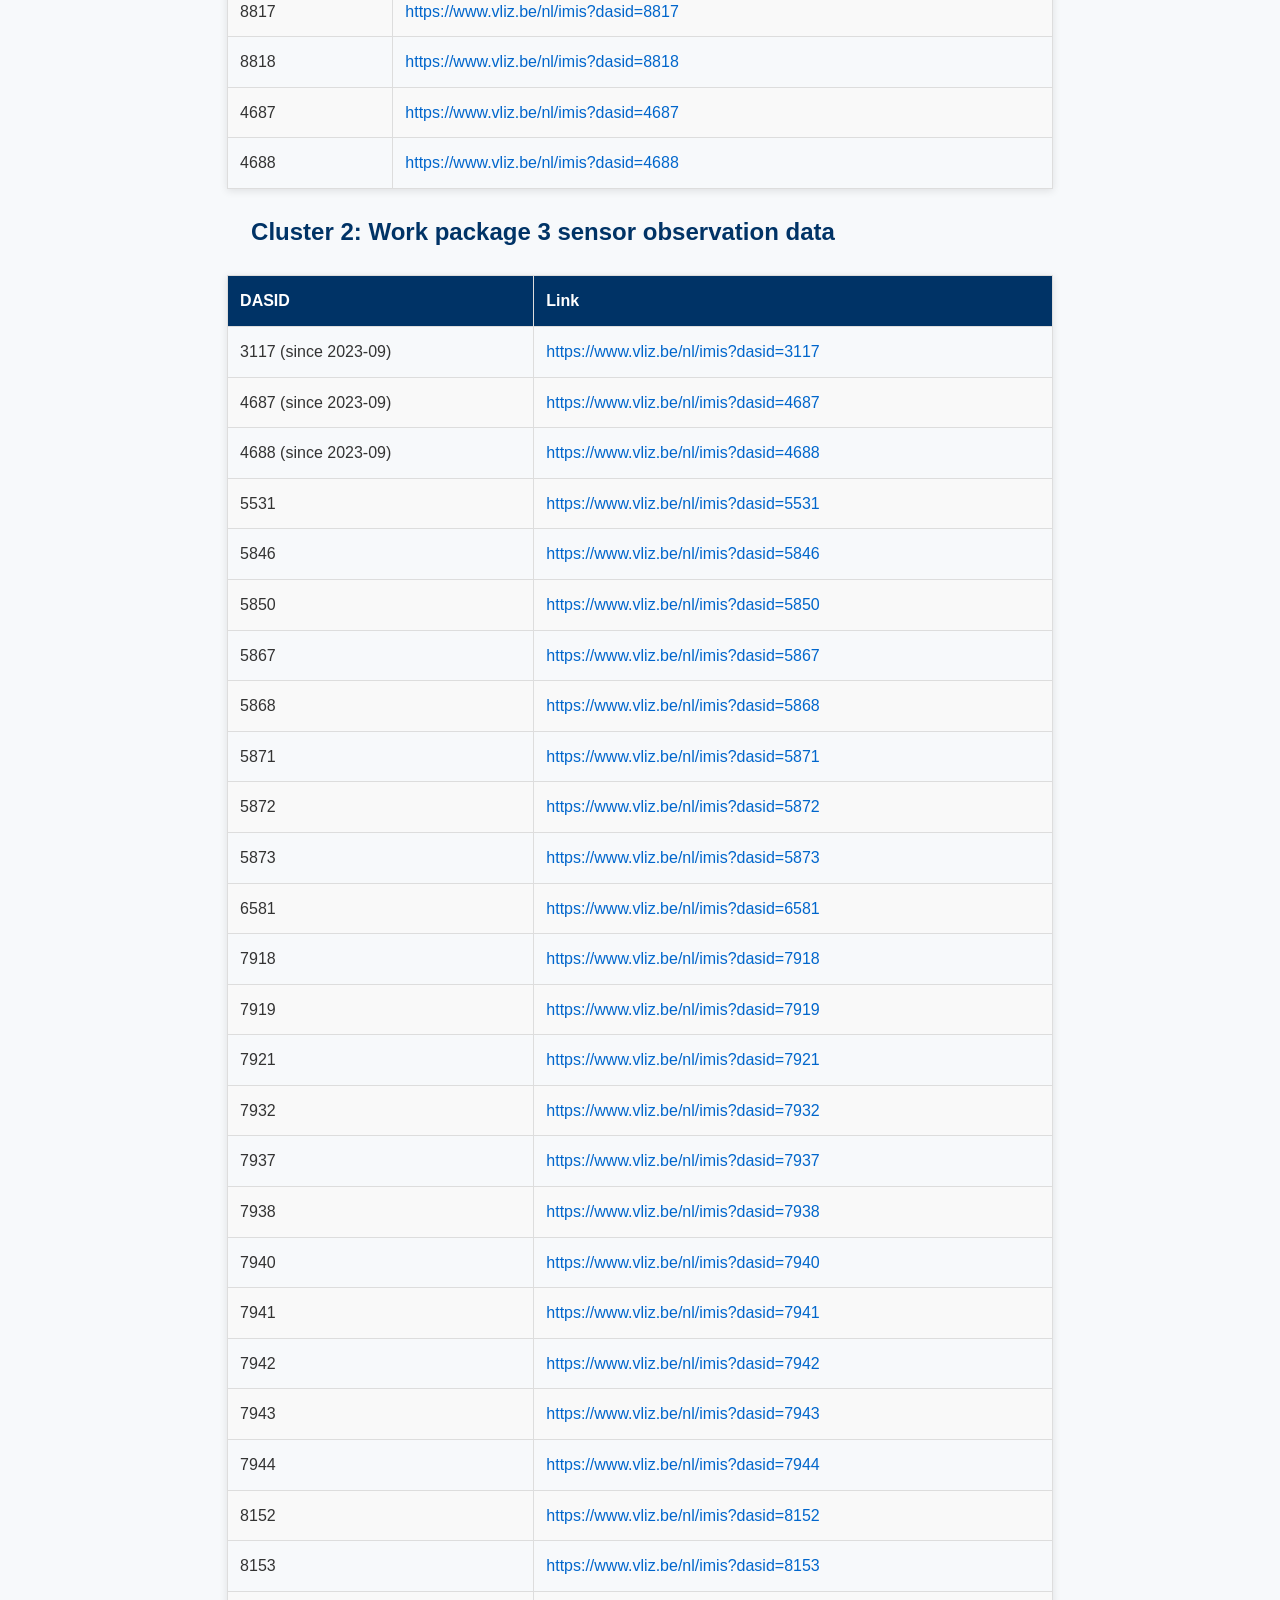
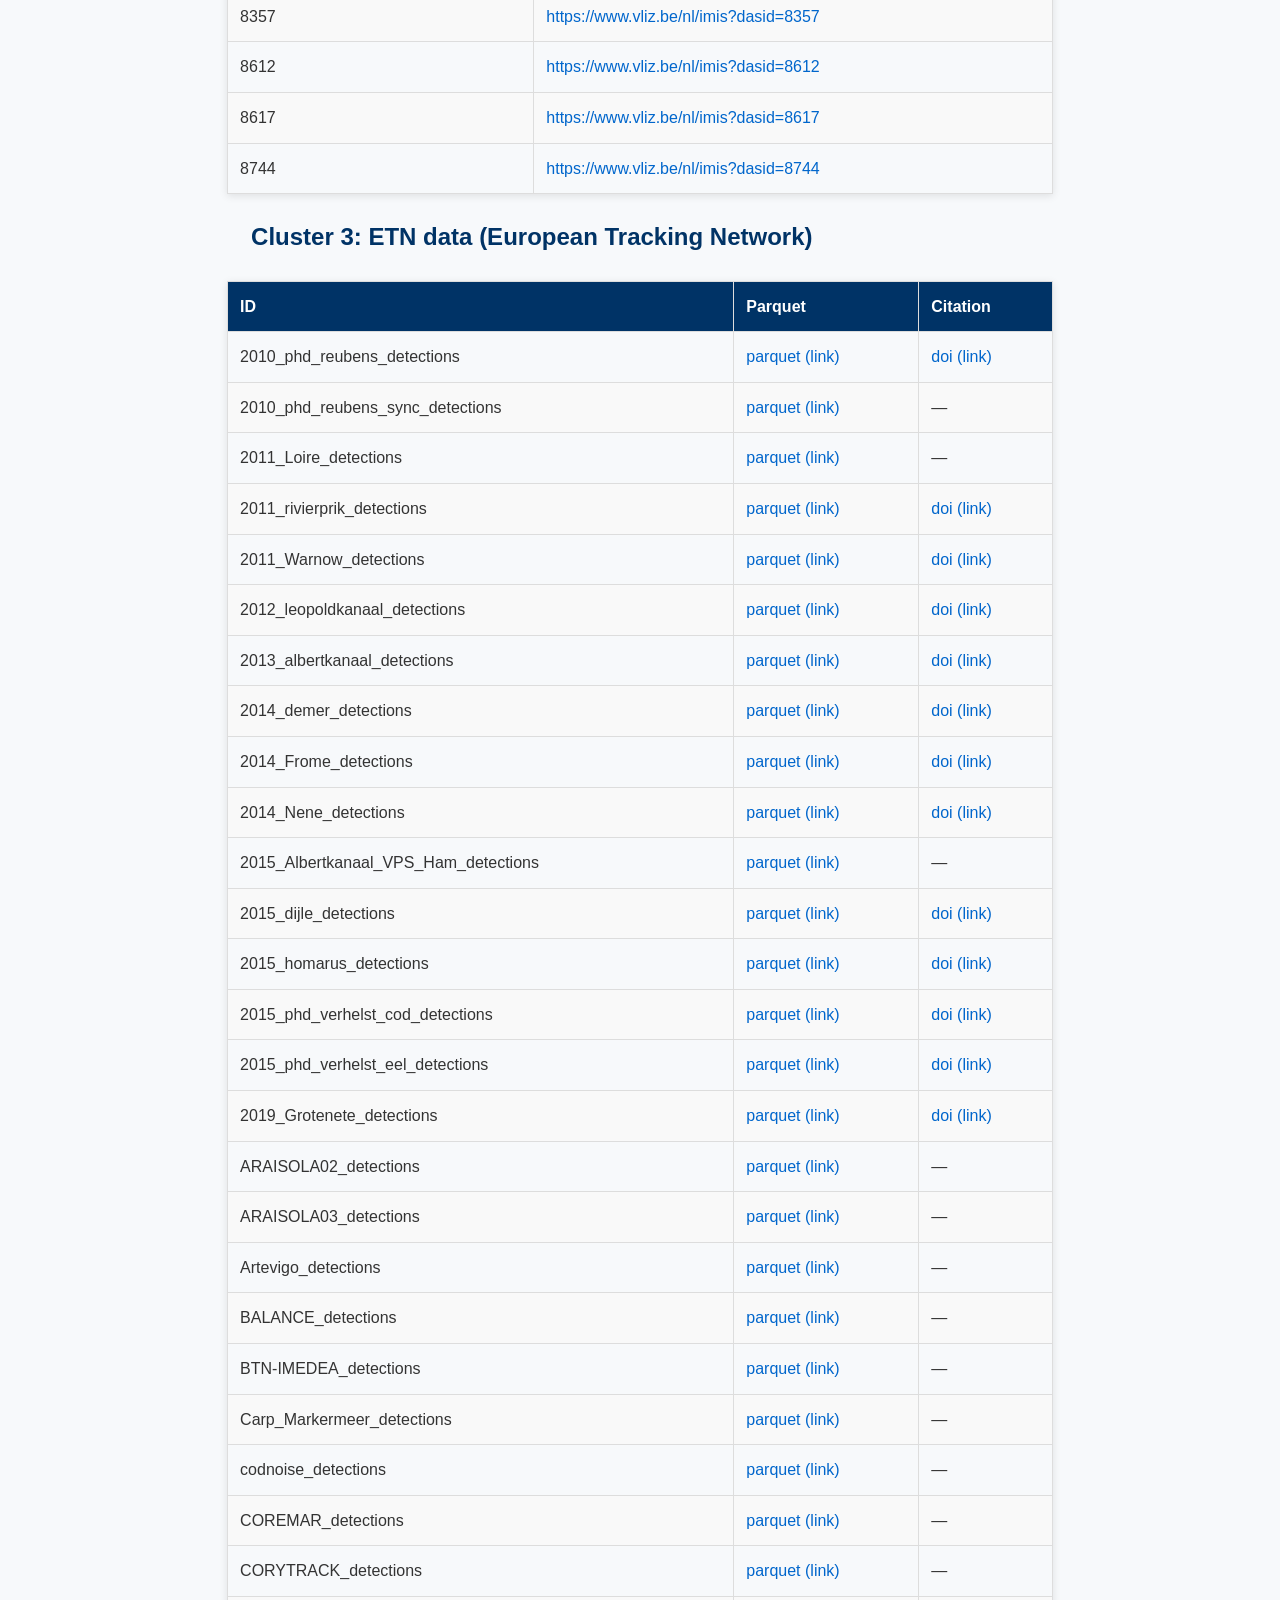
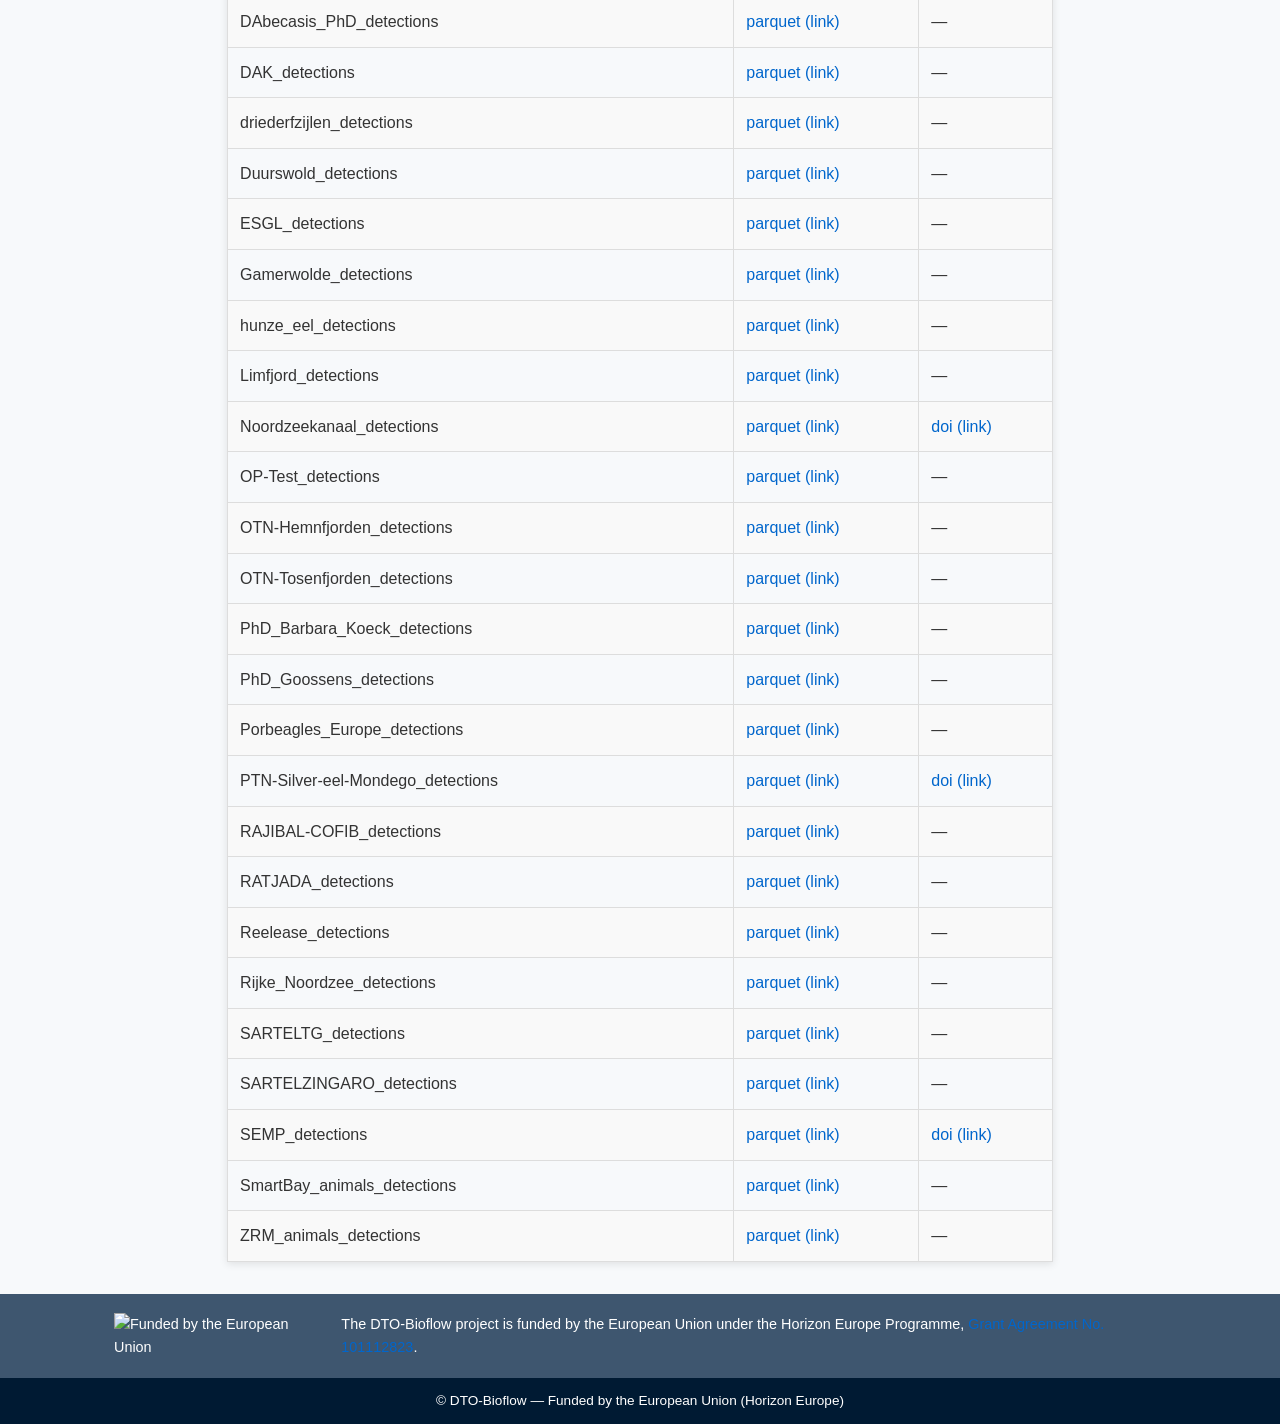
==== commit e3a452a0: "update maps" ====
--- a/docs/bioflow_datasets.html
+++ b/docs/bioflow_datasets.html
@@ -34,59 +34,37 @@
             </tr>
         </thead>
         <tbody>
-            </tr>
-            <tr>
-                <td>8816</td>
-                <td><a href="https://www.vliz.be/nl/imis?dasid=8816" target="_blank">https://www.vliz.be/nl/imis?dasid=8816</a></td>
-            </tr>
-            <tr>
-                <td>8814</td>
-                <td><a href="https://www.vliz.be/nl/imis?dasid=8814" target="_blank">https://www.vliz.be/nl/imis?dasid=8814</a></td>
-            </tr>
-            <tr>
-                <td>8807</td>
-                <td><a href="https://www.vliz.be/nl/imis?dasid=8807" target="_blank">https://www.vliz.be/nl/imis?dasid=8807</a></td>
-            </tr>
-            <tr>
-                <td>8808</td>
-                <td><a href="https://www.vliz.be/nl/imis?dasid=8808" target="_blank">https://www.vliz.be/nl/imis?dasid=8808</a></td>
-            </tr>
-            <tr>
-                <td>8809</td>
-                <td><a href="https://www.vliz.be/nl/imis?dasid=8809" target="_blank">https://www.vliz.be/nl/imis?dasid=8809</a></td>
-            </tr>
-            <tr>
-                <td>8810</td>
-                <td><a href="https://www.vliz.be/nl/imis?dasid=8810" target="_blank">https://www.vliz.be/nl/imis?dasid=8810</a></td>
-            </tr>
-            <tr>
-                <td>8811</td>
-                <td><a href="https://www.vliz.be/nl/imis?dasid=8811" target="_blank">https://www.vliz.be/nl/imis?dasid=8811</a></td>
-            </tr>
-            <tr>
-                <td>8812</td>
-                <td><a href="https://www.vliz.be/nl/imis?dasid=8812" target="_blank">https://www.vliz.be/nl/imis?dasid=8812</a></td>
-            </tr>
-            <tr>
-                <td>8813</td>
-                <td><a href="https://www.vliz.be/nl/imis?dasid=8813" target="_blank">https://www.vliz.be/nl/imis?dasid=8813</a></td>
-            </tr>
-            <tr>
-                <td>8817</td>
-                <td><a href="https://www.vliz.be/nl/imis?dasid=8817" target="_blank">https://www.vliz.be/nl/imis?dasid=8817</a></td>
-            </tr>
-            <tr>
-                <td>8818</td>
-                <td><a href="https://www.vliz.be/nl/imis?dasid=8818" target="_blank">https://www.vliz.be/nl/imis?dasid=8818</a></td>
-            </tr>
-            <tr>
-                <td>4687</td>
-                <td><a href="https://www.vliz.be/nl/imis?dasid=4687" target="_blank">https://www.vliz.be/nl/imis?dasid=4687</a></td>
-            </tr>
-            <tr>
-                <td>4688</td>
-                <td><a href="https://www.vliz.be/nl/imis?dasid=4688" target="_blank">https://www.vliz.be/nl/imis?dasid=4688</a></td>
-            </tr>
+            <tr><td>8784</td><td><a href="https://www.vliz.be/nl/imis?dasid=8784" target="_blank">https://www.vliz.be/nl/imis?dasid=8784</a></td></tr>
+            <tr><td>8785</td><td><a href="https://www.vliz.be/nl/imis?dasid=8785" target="_blank">https://www.vliz.be/nl/imis?dasid=8785</a></td></tr>
+            <tr><td>8787</td><td><a href="https://www.vliz.be/nl/imis?dasid=8787" target="_blank">https://www.vliz.be/nl/imis?dasid=8787</a></td></tr>
+            <tr><td>8789</td><td><a href="https://www.vliz.be/nl/imis?dasid=8789" target="_blank">https://www.vliz.be/nl/imis?dasid=8789</a></td></tr>
+            <tr><td>8791</td><td><a href="https://www.vliz.be/nl/imis?dasid=8791" target="_blank">https://www.vliz.be/nl/imis?dasid=8791</a></td></tr>
+            <tr><td>8792</td><td><a href="https://www.vliz.be/nl/imis?dasid=8792" target="_blank">https://www.vliz.be/nl/imis?dasid=8792</a></td></tr>
+            <tr><td>8801</td><td><a href="https://www.vliz.be/nl/imis?dasid=8801" target="_blank">https://www.vliz.be/nl/imis?dasid=8801</a></td></tr>
+            <tr><td>8795</td><td><a href="https://www.vliz.be/nl/imis?dasid=8795" target="_blank">https://www.vliz.be/nl/imis?dasid=8795</a></td></tr>
+            <tr><td>8796</td><td><a href="https://www.vliz.be/nl/imis?dasid=8796" target="_blank">https://www.vliz.be/nl/imis?dasid=8796</a></td></tr>
+            <tr><td>8797</td><td><a href="https://www.vliz.be/nl/imis?dasid=8797" target="_blank">https://www.vliz.be/nl/imis?dasid=8797</a></td></tr>
+            <tr><td>8802</td><td><a href="https://www.vliz.be/nl/imis?dasid=8802" target="_blank">https://www.vliz.be/nl/imis?dasid=8802</a></td></tr>
+            <tr><td>8803</td><td><a href="https://www.vliz.be/nl/imis?dasid=8803" target="_blank">https://www.vliz.be/nl/imis?dasid=8803</a></td></tr>
+            <tr><td>8798</td><td><a href="https://www.vliz.be/nl/imis?dasid=8798" target="_blank">https://www.vliz.be/nl/imis?dasid=8798</a></td></tr>
+            <tr><td>8799</td><td><a href="https://www.vliz.be/nl/imis?dasid=8799" target="_blank">https://www.vliz.be/nl/imis?dasid=8799</a></td></tr>
+            <tr><td>8800</td><td><a href="https://www.vliz.be/nl/imis?dasid=8800" target="_blank">https://www.vliz.be/nl/imis?dasid=8800</a></td></tr>
+            <tr><td>8804</td><td><a href="https://www.vliz.be/nl/imis?dasid=8804" target="_blank">https://www.vliz.be/nl/imis?dasid=8804</a></td></tr>
+            <tr><td>8805</td><td><a href="https://www.vliz.be/nl/imis?dasid=8805" target="_blank">https://www.vliz.be/nl/imis?dasid=8805</a></td></tr>
+            <tr><td>8806</td><td><a href="https://www.vliz.be/nl/imis?dasid=8806" target="_blank">https://www.vliz.be/nl/imis?dasid=8806</a></td></tr>
+            <tr><td>8816</td><td><a href="https://www.vliz.be/nl/imis?dasid=8816" target="_blank">https://www.vliz.be/nl/imis?dasid=8816</a></td></tr>
+            <tr><td>8814</td><td><a href="https://www.vliz.be/nl/imis?dasid=8814" target="_blank">https://www.vliz.be/nl/imis?dasid=8814</a></td></tr>
+            <tr><td>8807</td><td><a href="https://www.vliz.be/nl/imis?dasid=8807" target="_blank">https://www.vliz.be/nl/imis?dasid=8807</a></td></tr>
+            <tr><td>8808</td><td><a href="https://www.vliz.be/nl/imis?dasid=8808" target="_blank">https://www.vliz.be/nl/imis?dasid=8808</a></td></tr>
+            <tr><td>8809</td><td><a href="https://www.vliz.be/nl/imis?dasid=8809" target="_blank">https://www.vliz.be/nl/imis?dasid=8809</a></td></tr>
+            <tr><td>8810</td><td><a href="https://www.vliz.be/nl/imis?dasid=8810" target="_blank">https://www.vliz.be/nl/imis?dasid=8810</a></td></tr>
+            <tr><td>8811</td><td><a href="https://www.vliz.be/nl/imis?dasid=8811" target="_blank">https://www.vliz.be/nl/imis?dasid=8811</a></td></tr>
+            <tr><td>8812</td><td><a href="https://www.vliz.be/nl/imis?dasid=8812" target="_blank">https://www.vliz.be/nl/imis?dasid=8812</a></td></tr>
+            <tr><td>8813</td><td><a href="https://www.vliz.be/nl/imis?dasid=8813" target="_blank">https://www.vliz.be/nl/imis?dasid=8813</a></td></tr>
+            <tr><td>8817</td><td><a href="https://www.vliz.be/nl/imis?dasid=8817" target="_blank">https://www.vliz.be/nl/imis?dasid=8817</a></td></tr>
+            <tr><td>8818</td><td><a href="https://www.vliz.be/nl/imis?dasid=8818" target="_blank">https://www.vliz.be/nl/imis?dasid=8818</a></td></tr>
+            <tr><td>4687</td><td><a href="https://www.vliz.be/nl/imis?dasid=4687" target="_blank">https://www.vliz.be/nl/imis?dasid=4687</a></td></tr>
+            <tr><td>4688</td><td><a href="https://www.vliz.be/nl/imis?dasid=4688" target="_blank">https://www.vliz.be/nl/imis?dasid=4688</a></td></tr>
         </tbody>
     </table>
 
@@ -100,15 +78,15 @@
         </thead>
         <tbody>
             <tr>
-                <td>3117</td>
+                <td>3117 (since 2023-09)</td>
                 <td><a href="https://www.vliz.be/nl/imis?dasid=3117" target="_blank">https://www.vliz.be/nl/imis?dasid=3117</a></td>
             </tr>
             <tr>
-                <td>4687</td>
+                <td>4687 (since 2023-09)</td>
                 <td><a href="https://www.vliz.be/nl/imis?dasid=4687" target="_blank">https://www.vliz.be/nl/imis?dasid=4687</a></td>
             </tr>
             <tr>
-                <td>4688</td>
+                <td>4688 (since 2023-09)</td>
                 <td><a href="https://www.vliz.be/nl/imis?dasid=4688" target="_blank">https://www.vliz.be/nl/imis?dasid=4688</a></td>
             </tr>
             <tr>
@@ -480,6 +458,8 @@
             </tr>
         </tbody>
     </table>
+
+</main>
 
 <footer class="footer" role="contentinfo">
 
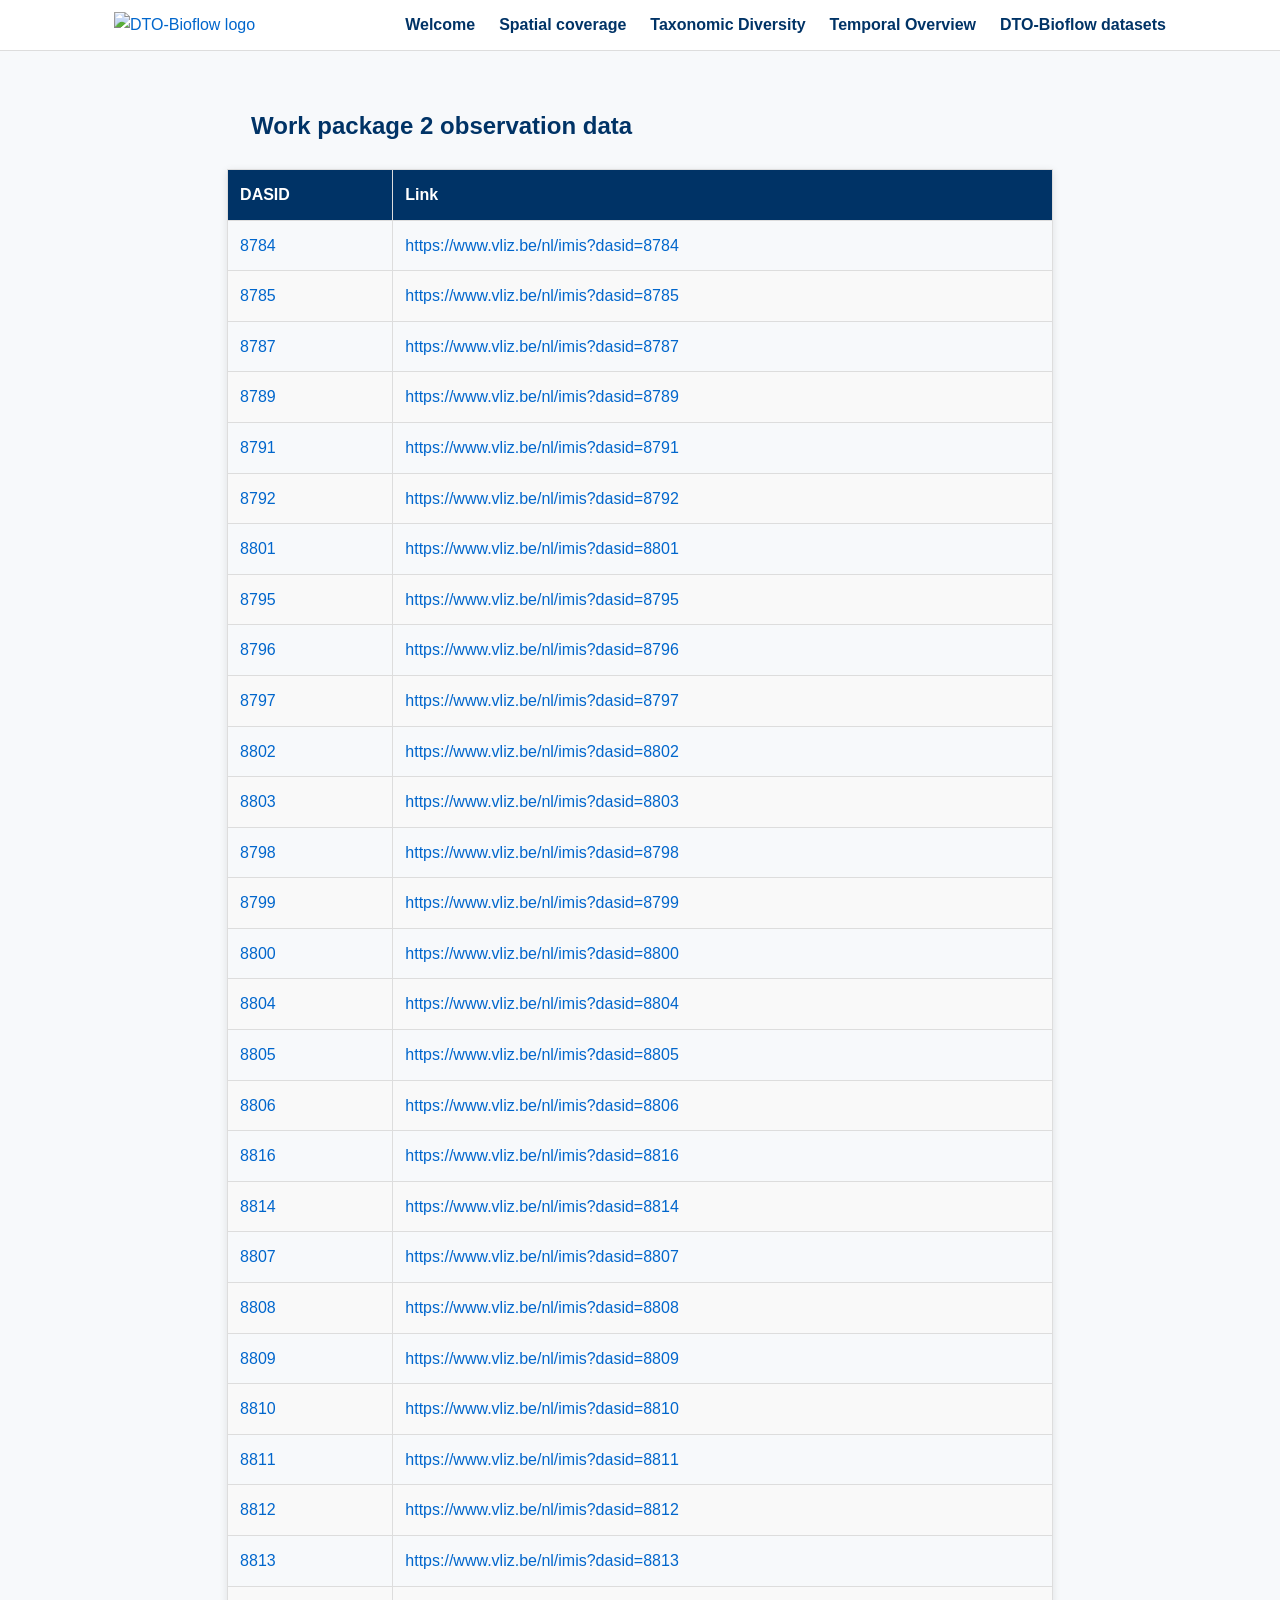
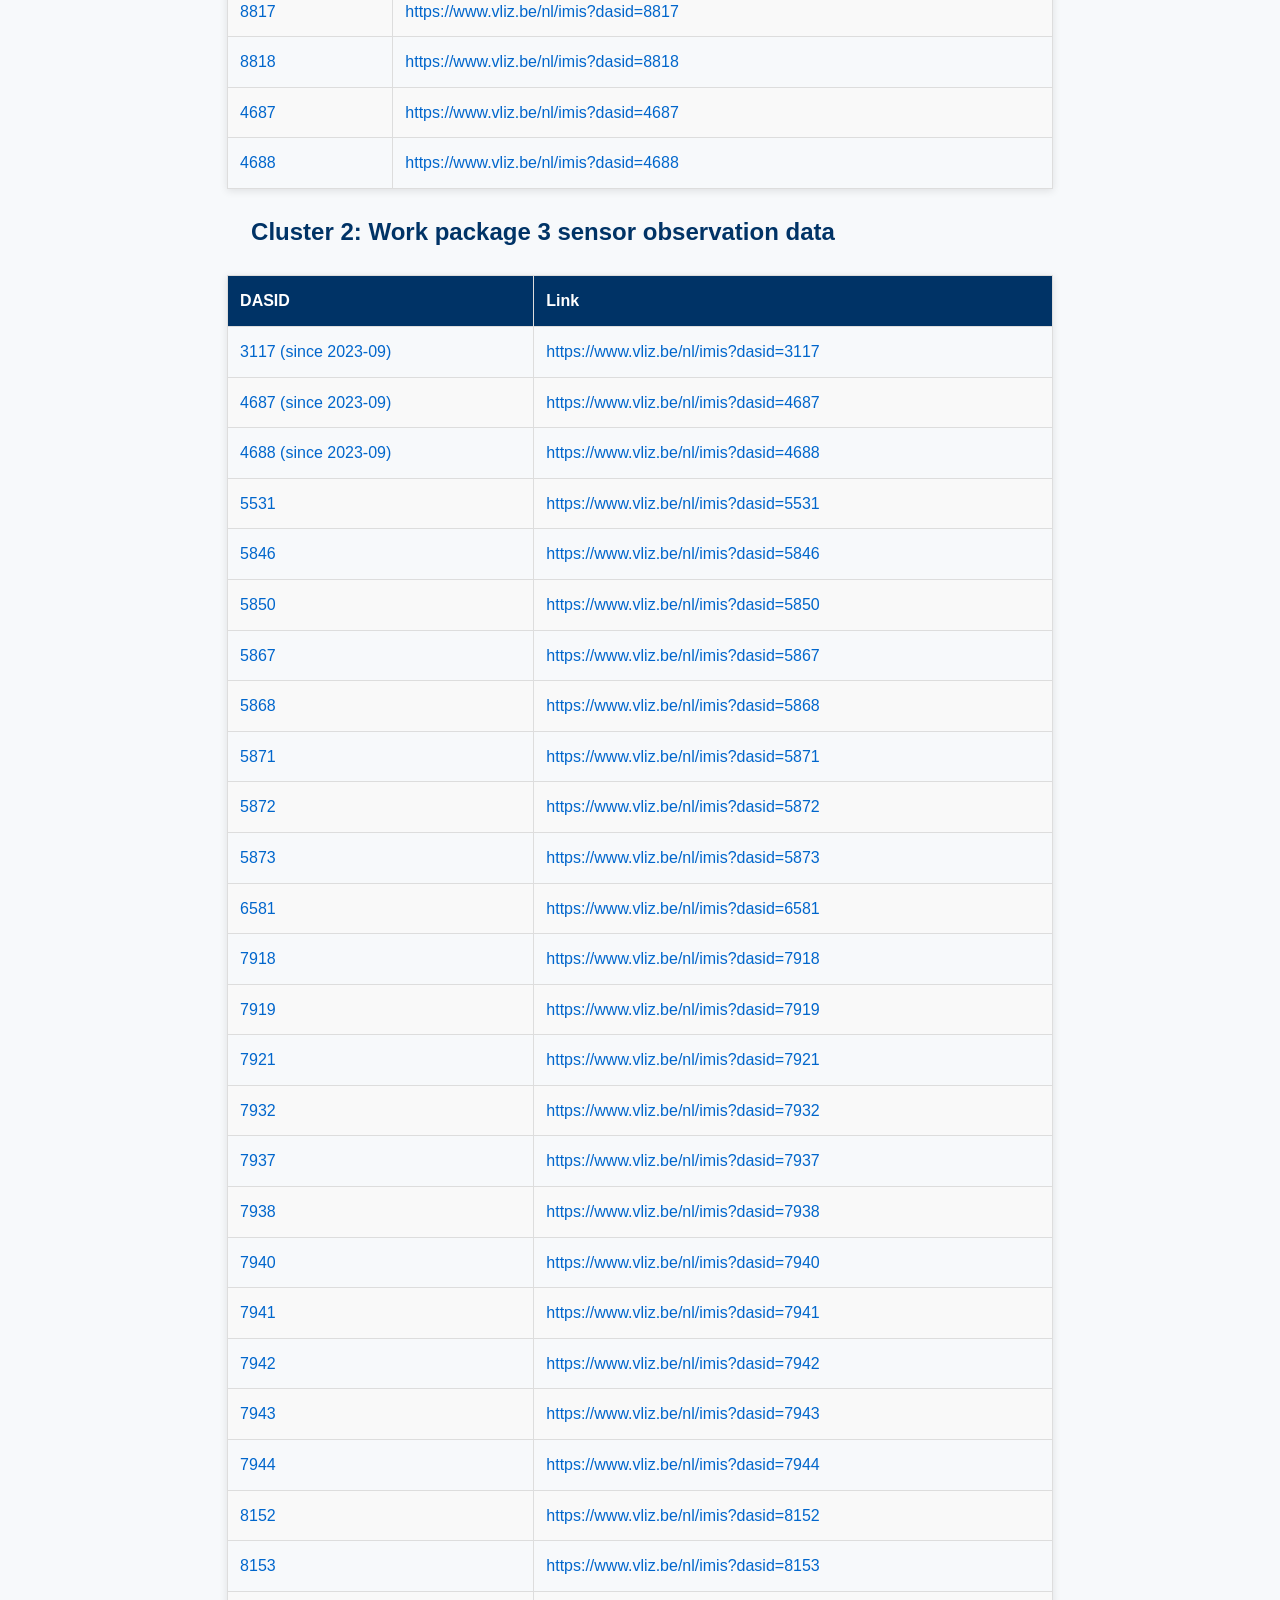
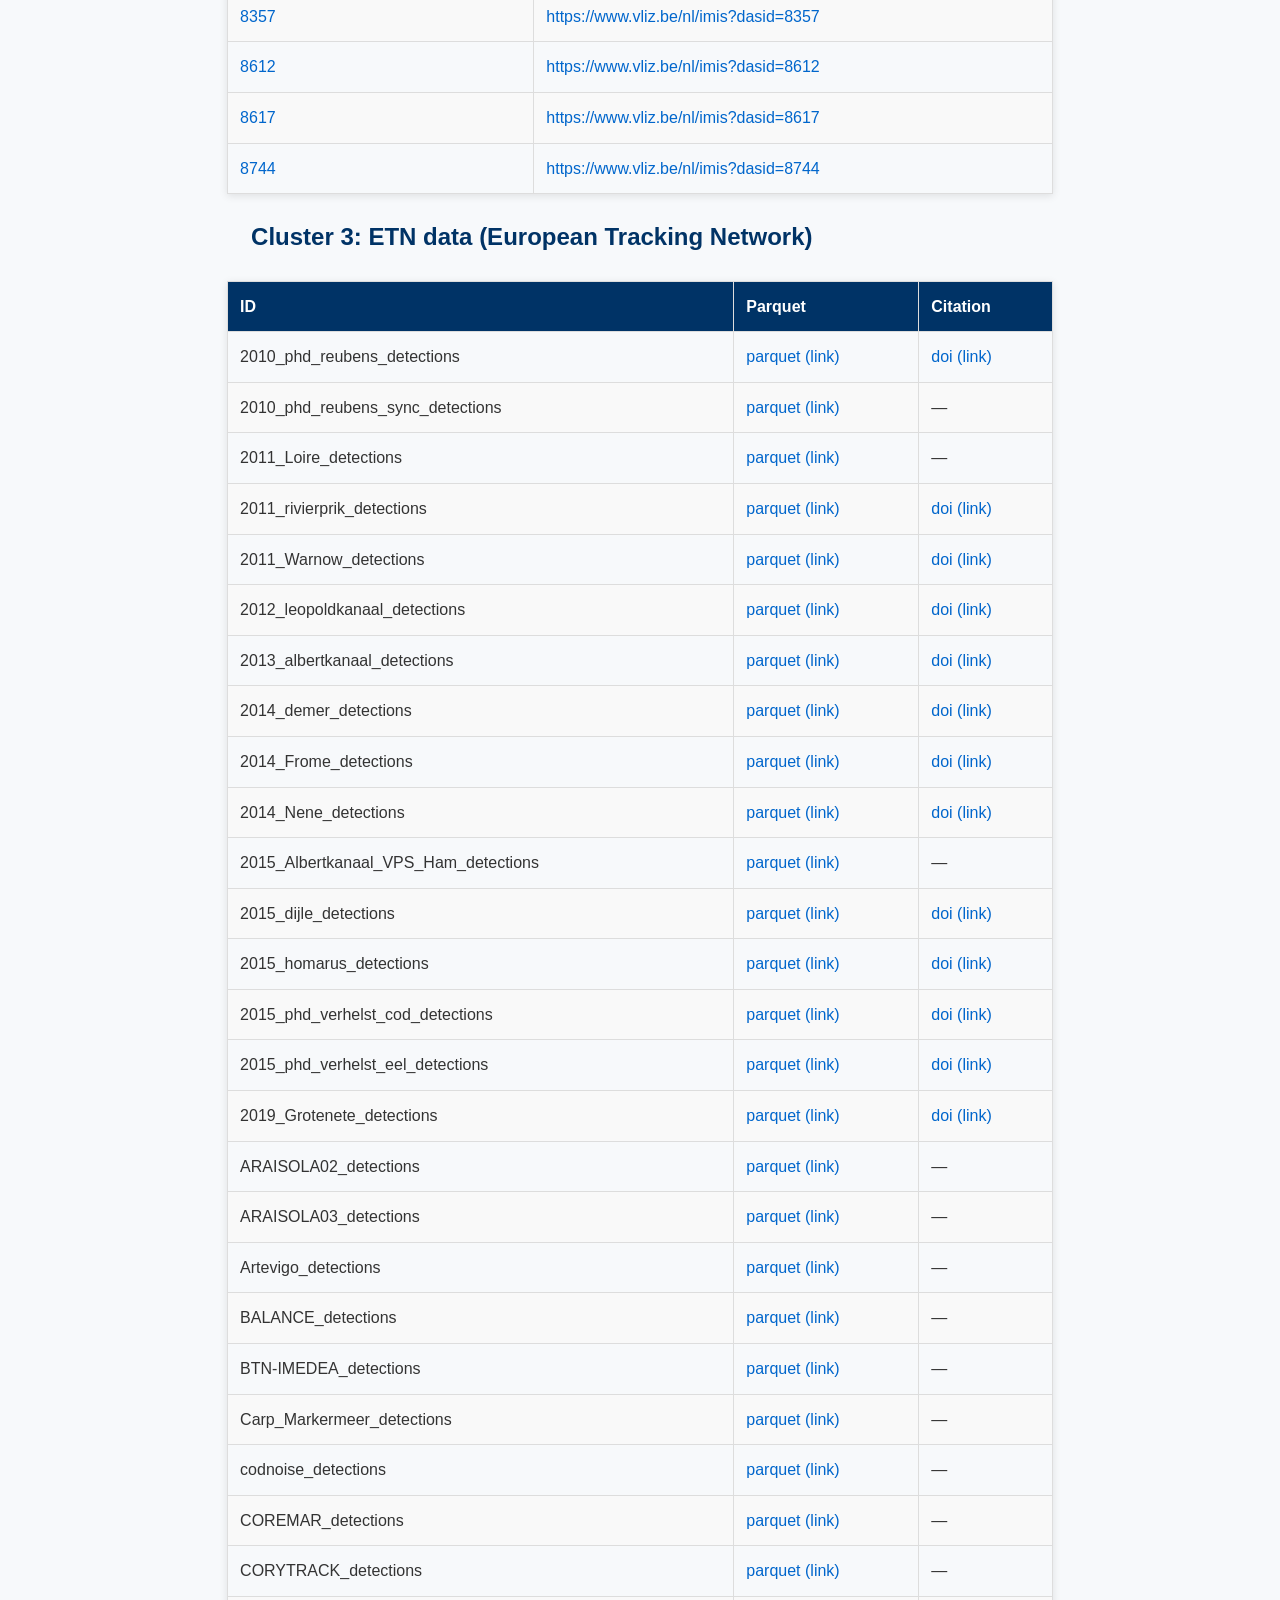
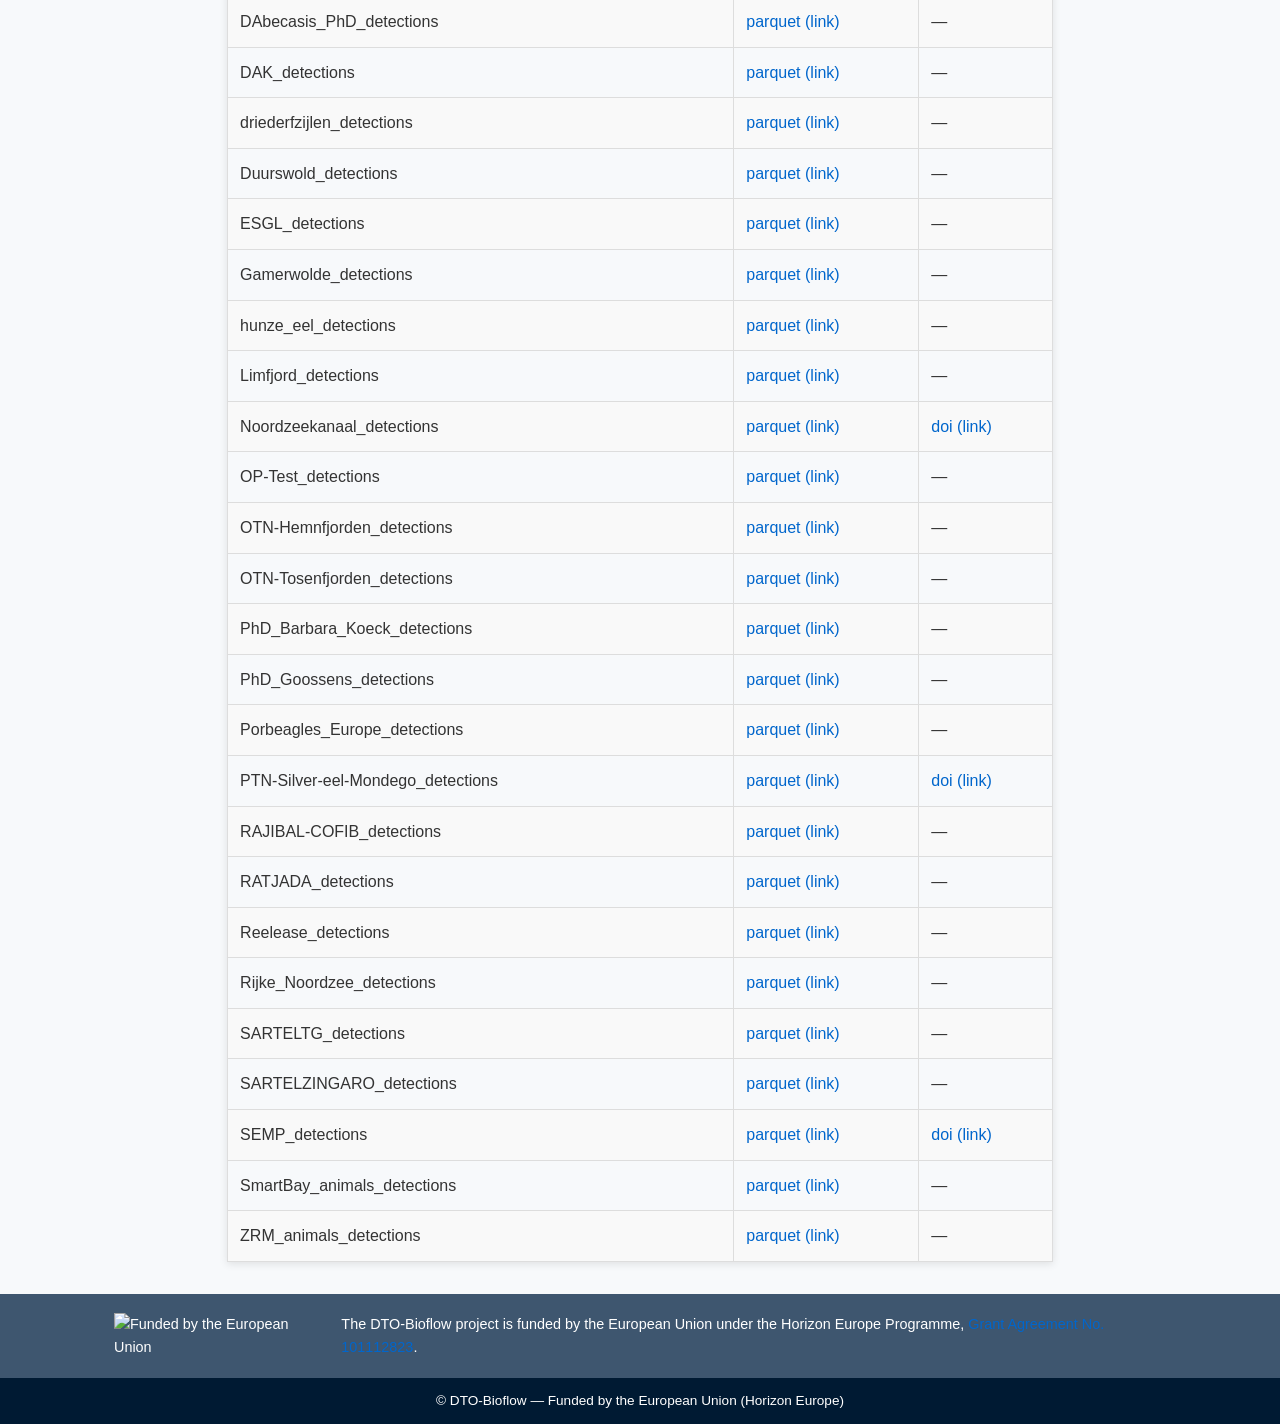
==== commit a176028c: "update snaps" ====
--- a/docs/bioflow_datasets.html
+++ b/docs/bioflow_datasets.html
@@ -4,6 +4,66 @@
     <meta charset="UTF-8">
     <title>DTO-Bioflow dataset visualisation</title>
     <link rel="stylesheet" href="style.css">
+    <script>
+        function openMapWindow(imagePath) {
+            // Get the image filename
+            const fileName = imagePath.split('/').pop();
+
+            // Create HTML for the popup window
+            const htmlContent = `
+                <!DOCTYPE html>
+                <html>
+                <head>
+                    <title>Map View</title>
+                    <style>
+                        body {
+                            margin: 0;
+                            padding: 10px;
+                            background-color: #f0f0f0;
+                            font-family: Arial, sans-serif;
+                            display: flex;
+                            justify-content: center;
+                            align-items: center;
+                            min-height: 100vh;
+                        }
+                        .container {
+                            background-color: white;
+                            padding: 20px;
+                            border-radius: 8px;
+                            box-shadow: 0 2px 10px rgba(0,0,0,0.1);
+                            max-width: 90vw;
+                            max-height: 90vh;
+                            overflow: auto;
+                        }
+                        img {
+                            max-width: 100%;
+                            height: auto;
+                            display: block;
+                        }
+                        .title {
+                            text-align: center;
+                            margin-bottom: 15px;
+                            color: #333;
+                            font-size: 16px;
+                            font-weight: bold;
+                        }
+                    </style>
+                </head>
+                <body>
+                    <div class="container">
+                        <div class="title">${fileName}</div>
+                        <img src="${imagePath}" alt="Map">
+                    </div>
+                </body>
+                </html>
+            `;
+
+            // Open new window and write content
+            const newWindow = window.open('', 'mapWindow', 'width=1000,height=800,resizable=yes,scrollbars=yes');
+            newWindow.document.write(htmlContent);
+            newWindow.document.close();
+        }
+    </script>
 </head>
 
 <body>
@@ -34,37 +94,37 @@
             </tr>
         </thead>
         <tbody>
-            <tr><td>8784</td><td><a href="https://www.vliz.be/nl/imis?dasid=8784" target="_blank">https://www.vliz.be/nl/imis?dasid=8784</a></td></tr>
-            <tr><td>8785</td><td><a href="https://www.vliz.be/nl/imis?dasid=8785" target="_blank">https://www.vliz.be/nl/imis?dasid=8785</a></td></tr>
-            <tr><td>8787</td><td><a href="https://www.vliz.be/nl/imis?dasid=8787" target="_blank">https://www.vliz.be/nl/imis?dasid=8787</a></td></tr>
-            <tr><td>8789</td><td><a href="https://www.vliz.be/nl/imis?dasid=8789" target="_blank">https://www.vliz.be/nl/imis?dasid=8789</a></td></tr>
-            <tr><td>8791</td><td><a href="https://www.vliz.be/nl/imis?dasid=8791" target="_blank">https://www.vliz.be/nl/imis?dasid=8791</a></td></tr>
-            <tr><td>8792</td><td><a href="https://www.vliz.be/nl/imis?dasid=8792" target="_blank">https://www.vliz.be/nl/imis?dasid=8792</a></td></tr>
-            <tr><td>8801</td><td><a href="https://www.vliz.be/nl/imis?dasid=8801" target="_blank">https://www.vliz.be/nl/imis?dasid=8801</a></td></tr>
-            <tr><td>8795</td><td><a href="https://www.vliz.be/nl/imis?dasid=8795" target="_blank">https://www.vliz.be/nl/imis?dasid=8795</a></td></tr>
-            <tr><td>8796</td><td><a href="https://www.vliz.be/nl/imis?dasid=8796" target="_blank">https://www.vliz.be/nl/imis?dasid=8796</a></td></tr>
-            <tr><td>8797</td><td><a href="https://www.vliz.be/nl/imis?dasid=8797" target="_blank">https://www.vliz.be/nl/imis?dasid=8797</a></td></tr>
-            <tr><td>8802</td><td><a href="https://www.vliz.be/nl/imis?dasid=8802" target="_blank">https://www.vliz.be/nl/imis?dasid=8802</a></td></tr>
-            <tr><td>8803</td><td><a href="https://www.vliz.be/nl/imis?dasid=8803" target="_blank">https://www.vliz.be/nl/imis?dasid=8803</a></td></tr>
-            <tr><td>8798</td><td><a href="https://www.vliz.be/nl/imis?dasid=8798" target="_blank">https://www.vliz.be/nl/imis?dasid=8798</a></td></tr>
-            <tr><td>8799</td><td><a href="https://www.vliz.be/nl/imis?dasid=8799" target="_blank">https://www.vliz.be/nl/imis?dasid=8799</a></td></tr>
-            <tr><td>8800</td><td><a href="https://www.vliz.be/nl/imis?dasid=8800" target="_blank">https://www.vliz.be/nl/imis?dasid=8800</a></td></tr>
-            <tr><td>8804</td><td><a href="https://www.vliz.be/nl/imis?dasid=8804" target="_blank">https://www.vliz.be/nl/imis?dasid=8804</a></td></tr>
-            <tr><td>8805</td><td><a href="https://www.vliz.be/nl/imis?dasid=8805" target="_blank">https://www.vliz.be/nl/imis?dasid=8805</a></td></tr>
-            <tr><td>8806</td><td><a href="https://www.vliz.be/nl/imis?dasid=8806" target="_blank">https://www.vliz.be/nl/imis?dasid=8806</a></td></tr>
-            <tr><td>8816</td><td><a href="https://www.vliz.be/nl/imis?dasid=8816" target="_blank">https://www.vliz.be/nl/imis?dasid=8816</a></td></tr>
-            <tr><td>8814</td><td><a href="https://www.vliz.be/nl/imis?dasid=8814" target="_blank">https://www.vliz.be/nl/imis?dasid=8814</a></td></tr>
-            <tr><td>8807</td><td><a href="https://www.vliz.be/nl/imis?dasid=8807" target="_blank">https://www.vliz.be/nl/imis?dasid=8807</a></td></tr>
-            <tr><td>8808</td><td><a href="https://www.vliz.be/nl/imis?dasid=8808" target="_blank">https://www.vliz.be/nl/imis?dasid=8808</a></td></tr>
-            <tr><td>8809</td><td><a href="https://www.vliz.be/nl/imis?dasid=8809" target="_blank">https://www.vliz.be/nl/imis?dasid=8809</a></td></tr>
-            <tr><td>8810</td><td><a href="https://www.vliz.be/nl/imis?dasid=8810" target="_blank">https://www.vliz.be/nl/imis?dasid=8810</a></td></tr>
-            <tr><td>8811</td><td><a href="https://www.vliz.be/nl/imis?dasid=8811" target="_blank">https://www.vliz.be/nl/imis?dasid=8811</a></td></tr>
-            <tr><td>8812</td><td><a href="https://www.vliz.be/nl/imis?dasid=8812" target="_blank">https://www.vliz.be/nl/imis?dasid=8812</a></td></tr>
-            <tr><td>8813</td><td><a href="https://www.vliz.be/nl/imis?dasid=8813" target="_blank">https://www.vliz.be/nl/imis?dasid=8813</a></td></tr>
-            <tr><td>8817</td><td><a href="https://www.vliz.be/nl/imis?dasid=8817" target="_blank">https://www.vliz.be/nl/imis?dasid=8817</a></td></tr>
-            <tr><td>8818</td><td><a href="https://www.vliz.be/nl/imis?dasid=8818" target="_blank">https://www.vliz.be/nl/imis?dasid=8818</a></td></tr>
-            <tr><td>4687</td><td><a href="https://www.vliz.be/nl/imis?dasid=4687" target="_blank">https://www.vliz.be/nl/imis?dasid=4687</a></td></tr>
-            <tr><td>4688</td><td><a href="https://www.vliz.be/nl/imis?dasid=4688" target="_blank">https://www.vliz.be/nl/imis?dasid=4688</a></td></tr>
+            <tr><td><a href="javascript:void(0)" onclick="openMapWindow('../plots/wp2_call1_observation_maps/dasid_8784.webp')">8784</a></td><td><a href="https://www.vliz.be/nl/imis?dasid=8784" target="_blank">https://www.vliz.be/nl/imis?dasid=8784</a></td></tr>
+            <tr><td><a href="javascript:void(0)" onclick="openMapWindow('../plots/wp2_call1_observation_maps/dasid_8785.webp')">8785</a></td><td><a href="https://www.vliz.be/nl/imis?dasid=8785" target="_blank">https://www.vliz.be/nl/imis?dasid=8785</a></td></tr>
+            <tr><td><a href="javascript:void(0)" onclick="openMapWindow('../plots/wp2_call1_observation_maps/dasid_8787.webp')">8787</a></td><td><a href="https://www.vliz.be/nl/imis?dasid=8787" target="_blank">https://www.vliz.be/nl/imis?dasid=8787</a></td></tr>
+            <tr><td><a href="javascript:void(0)" onclick="openMapWindow('../plots/wp2_call1_observation_maps/dasid_8789.webp')">8789</a></td><td><a href="https://www.vliz.be/nl/imis?dasid=8789" target="_blank">https://www.vliz.be/nl/imis?dasid=8789</a></td></tr>
+            <tr><td><a href="javascript:void(0)" onclick="openMapWindow('../plots/wp2_call1_observation_maps/dasid_8791.webp')">8791</a></td><td><a href="https://www.vliz.be/nl/imis?dasid=8791" target="_blank">https://www.vliz.be/nl/imis?dasid=8791</a></td></tr>
+            <tr><td><a href="javascript:void(0)" onclick="openMapWindow('../plots/wp2_call1_observation_maps/dasid_8792.webp')">8792</a></td><td><a href="https://www.vliz.be/nl/imis?dasid=8792" target="_blank">https://www.vliz.be/nl/imis?dasid=8792</a></td></tr>
+            <tr><td><a href="javascript:void(0)" onclick="openMapWindow('../plots/wp2_call1_observation_maps/dasid_8801.webp')">8801</a></td><td><a href="https://www.vliz.be/nl/imis?dasid=8801" target="_blank">https://www.vliz.be/nl/imis?dasid=8801</a></td></tr>
+            <tr><td><a href="javascript:void(0)" onclick="openMapWindow('../plots/wp2_call1_observation_maps/dasid_8795.webp')">8795</a></td><td><a href="https://www.vliz.be/nl/imis?dasid=8795" target="_blank">https://www.vliz.be/nl/imis?dasid=8795</a></td></tr>
+            <tr><td><a href="javascript:void(0)" onclick="openMapWindow('../plots/wp2_call1_observation_maps/dasid_8796.webp')">8796</a></td><td><a href="https://www.vliz.be/nl/imis?dasid=8796" target="_blank">https://www.vliz.be/nl/imis?dasid=8796</a></td></tr>
+            <tr><td><a href="javascript:void(0)" onclick="openMapWindow('../plots/wp2_call1_observation_maps/dasid_8797.webp')">8797</a></td><td><a href="https://www.vliz.be/nl/imis?dasid=8797" target="_blank">https://www.vliz.be/nl/imis?dasid=8797</a></td></tr>
+            <tr><td><a href="javascript:void(0)" onclick="openMapWindow('../plots/wp2_call1_observation_maps/dasid_8802.webp')">8802</a></td><td><a href="https://www.vliz.be/nl/imis?dasid=8802" target="_blank">https://www.vliz.be/nl/imis?dasid=8802</a></td></tr>
+            <tr><td><a href="javascript:void(0)" onclick="openMapWindow('../plots/wp2_call1_observation_maps/dasid_8803.webp')">8803</a></td><td><a href="https://www.vliz.be/nl/imis?dasid=8803" target="_blank">https://www.vliz.be/nl/imis?dasid=8803</a></td></tr>
+            <tr><td><a href="javascript:void(0)" onclick="openMapWindow('../plots/wp2_call1_observation_maps/dasid_8798.webp')">8798</a></td><td><a href="https://www.vliz.be/nl/imis?dasid=8798" target="_blank">https://www.vliz.be/nl/imis?dasid=8798</a></td></tr>
+            <tr><td><a href="javascript:void(0)" onclick="openMapWindow('../plots/wp2_call1_observation_maps/dasid_8799.webp')">8799</a></td><td><a href="https://www.vliz.be/nl/imis?dasid=8799" target="_blank">https://www.vliz.be/nl/imis?dasid=8799</a></td></tr>
+            <tr><td><a href="javascript:void(0)" onclick="openMapWindow('../plots/wp2_call1_observation_maps/dasid_8800.webp')">8800</a></td><td><a href="https://www.vliz.be/nl/imis?dasid=8800" target="_blank">https://www.vliz.be/nl/imis?dasid=8800</a></td></tr>
+            <tr><td><a href="javascript:void(0)" onclick="openMapWindow('../plots/wp2_call1_observation_maps/dasid_8804.webp')">8804</a></td><td><a href="https://www.vliz.be/nl/imis?dasid=8804" target="_blank">https://www.vliz.be/nl/imis?dasid=8804</a></td></tr>
+            <tr><td><a href="javascript:void(0)" onclick="openMapWindow('../plots/wp2_call1_observation_maps/dasid_8805.webp')">8805</a></td><td><a href="https://www.vliz.be/nl/imis?dasid=8805" target="_blank">https://www.vliz.be/nl/imis?dasid=8805</a></td></tr>
+            <tr><td><a href="javascript:void(0)" onclick="openMapWindow('../plots/wp2_call1_observation_maps/dasid_8806.webp')">8806</a></td><td><a href="https://www.vliz.be/nl/imis?dasid=8806" target="_blank">https://www.vliz.be/nl/imis?dasid=8806</a></td></tr>
+            <tr><td><a href="javascript:void(0)" onclick="openMapWindow('../plots/wp2_call1_observation_maps/dasid_8816.webp')">8816</a></td><td><a href="https://www.vliz.be/nl/imis?dasid=8816" target="_blank">https://www.vliz.be/nl/imis?dasid=8816</a></td></tr>
+            <tr><td><a href="javascript:void(0)" onclick="openMapWindow('../plots/wp2_call1_observation_maps/dasid_8814.webp')">8814</a></td><td><a href="https://www.vliz.be/nl/imis?dasid=8814" target="_blank">https://www.vliz.be/nl/imis?dasid=8814</a></td></tr>
+            <tr><td><a href="javascript:void(0)" onclick="openMapWindow('../plots/wp2_call1_observation_maps/dasid_8807.webp')">8807</a></td><td><a href="https://www.vliz.be/nl/imis?dasid=8807" target="_blank">https://www.vliz.be/nl/imis?dasid=8807</a></td></tr>
+            <tr><td><a href="javascript:void(0)" onclick="openMapWindow('../plots/wp2_call1_observation_maps/dasid_8808.webp')">8808</a></td><td><a href="https://www.vliz.be/nl/imis?dasid=8808" target="_blank">https://www.vliz.be/nl/imis?dasid=8808</a></td></tr>
+            <tr><td><a href="javascript:void(0)" onclick="openMapWindow('../plots/wp2_call1_observation_maps/dasid_8809.webp')">8809</a></td><td><a href="https://www.vliz.be/nl/imis?dasid=8809" target="_blank">https://www.vliz.be/nl/imis?dasid=8809</a></td></tr>
+            <tr><td><a href="javascript:void(0)" onclick="openMapWindow('../plots/wp2_call1_observation_maps/dasid_8810.webp')">8810</a></td><td><a href="https://www.vliz.be/nl/imis?dasid=8810" target="_blank">https://www.vliz.be/nl/imis?dasid=8810</a></td></tr>
+            <tr><td><a href="javascript:void(0)" onclick="openMapWindow('../plots/wp2_call1_observation_maps/dasid_8811.webp')">8811</a></td><td><a href="https://www.vliz.be/nl/imis?dasid=8811" target="_blank">https://www.vliz.be/nl/imis?dasid=8811</a></td></tr>
+            <tr><td><a href="javascript:void(0)" onclick="openMapWindow('../plots/wp2_call1_observation_maps/dasid_8812.webp')">8812</a></td><td><a href="https://www.vliz.be/nl/imis?dasid=8812" target="_blank">https://www.vliz.be/nl/imis?dasid=8812</a></td></tr>
+            <tr><td><a href="javascript:void(0)" onclick="openMapWindow('../plots/wp2_call1_observation_maps/dasid_8813.webp')">8813</a></td><td><a href="https://www.vliz.be/nl/imis?dasid=8813" target="_blank">https://www.vliz.be/nl/imis?dasid=8813</a></td></tr>
+            <tr><td><a href="javascript:void(0)" onclick="openMapWindow('../plots/wp2_call1_observation_maps/dasid_8817.webp')">8817</a></td><td><a href="https://www.vliz.be/nl/imis?dasid=8817" target="_blank">https://www.vliz.be/nl/imis?dasid=8817</a></td></tr>
+            <tr><td><a href="javascript:void(0)" onclick="openMapWindow('../plots/wp2_call1_observation_maps/dasid_8818.webp')">8818</a></td><td><a href="https://www.vliz.be/nl/imis?dasid=8818" target="_blank">https://www.vliz.be/nl/imis?dasid=8818</a></td></tr>
+            <tr><td><a href="javascript:void(0)" onclick="openMapWindow('../plots/wp2_call1_observation_maps/dasid_4687.webp')">4687</a></td><td><a href="https://www.vliz.be/nl/imis?dasid=4687" target="_blank">https://www.vliz.be/nl/imis?dasid=4687</a></td></tr>
+            <tr><td><a href="javascript:void(0)" onclick="openMapWindow('../plots/wp2_call1_observation_maps/dasid_4688.webp')">4688</a></td><td><a href="https://www.vliz.be/nl/imis?dasid=4688" target="_blank">https://www.vliz.be/nl/imis?dasid=4688</a></td></tr>
         </tbody>
     </table>
 
@@ -78,119 +138,119 @@
         </thead>
         <tbody>
             <tr>
-                <td>3117 (since 2023-09)</td>
+                <td><a href="javascript:void(0)" onclick="openMapWindow('../plots/wp3_sensor_observation_maps/dasid_3117.webp')">3117 (since 2023-09)</a></td>
                 <td><a href="https://www.vliz.be/nl/imis?dasid=3117" target="_blank">https://www.vliz.be/nl/imis?dasid=3117</a></td>
             </tr>
             <tr>
-                <td>4687 (since 2023-09)</td>
+                <td><a href="javascript:void(0)" onclick="openMapWindow('../plots/wp3_sensor_observation_maps/dasid_4687.webp')">4687 (since 2023-09)</a></td>
                 <td><a href="https://www.vliz.be/nl/imis?dasid=4687" target="_blank">https://www.vliz.be/nl/imis?dasid=4687</a></td>
             </tr>
             <tr>
-                <td>4688 (since 2023-09)</td>
+                <td><a href="javascript:void(0)" onclick="openMapWindow('../plots/wp3_sensor_observation_maps/dasid_4688.webp')">4688 (since 2023-09)</a></td>
                 <td><a href="https://www.vliz.be/nl/imis?dasid=4688" target="_blank">https://www.vliz.be/nl/imis?dasid=4688</a></td>
             </tr>
             <tr>
-                <td>5531</td>
+                <td><a href="javascript:void(0)" onclick="openMapWindow('../plots/wp3_sensor_observation_maps/dasid_5531.webp')">5531</a></td>
                 <td><a href="https://www.vliz.be/nl/imis?dasid=5531" target="_blank">https://www.vliz.be/nl/imis?dasid=5531</a></td>
             </tr>
             <tr>
-                <td>5846</td>
+                <td><a href="javascript:void(0)" onclick="openMapWindow('../plots/wp3_sensor_observation_maps/dasid_5846.webp')">5846</a></td>
                 <td><a href="https://www.vliz.be/nl/imis?dasid=5846" target="_blank">https://www.vliz.be/nl/imis?dasid=5846</a></td>
             </tr>
             <tr>
-                <td>5850</td>
+                <td><a href="javascript:void(0)" onclick="openMapWindow('../plots/wp3_sensor_observation_maps/dasid_5850.webp')">5850</a></td>
                 <td><a href="https://www.vliz.be/nl/imis?dasid=5850" target="_blank">https://www.vliz.be/nl/imis?dasid=5850</a></td>
             </tr>
             <tr>
-                <td>5867</td>
+                <td><a href="javascript:void(0)" onclick="openMapWindow('../plots/wp3_sensor_observation_maps/dasid_5867.webp')">5867</a></td>
                 <td><a href="https://www.vliz.be/nl/imis?dasid=5867" target="_blank">https://www.vliz.be/nl/imis?dasid=5867</a></td>
             </tr>
             <tr>
-                <td>5868</td>
+                <td><a href="javascript:void(0)" onclick="openMapWindow('../plots/wp3_sensor_observation_maps/dasid_5868.webp')">5868</a></td>
                 <td><a href="https://www.vliz.be/nl/imis?dasid=5868" target="_blank">https://www.vliz.be/nl/imis?dasid=5868</a></td>
             </tr>
             <tr>
-                <td>5871</td>
+                <td><a href="javascript:void(0)" onclick="openMapWindow('../plots/wp3_sensor_observation_maps/dasid_5871.webp')">5871</a></td>
                 <td><a href="https://www.vliz.be/nl/imis?dasid=5871" target="_blank">https://www.vliz.be/nl/imis?dasid=5871</a></td>
             </tr>
             <tr>
-                <td>5872</td>
+                <td><a href="javascript:void(0)" onclick="openMapWindow('../plots/wp3_sensor_observation_maps/dasid_5872.webp')">5872</a></td>
                 <td><a href="https://www.vliz.be/nl/imis?dasid=5872" target="_blank">https://www.vliz.be/nl/imis?dasid=5872</a></td>
             </tr>
             <tr>
-                <td>5873</td>
+                <td><a href="javascript:void(0)" onclick="openMapWindow('../plots/wp3_sensor_observation_maps/dasid_5873.webp')">5873</a></td>
                 <td><a href="https://www.vliz.be/nl/imis?dasid=5873" target="_blank">https://www.vliz.be/nl/imis?dasid=5873</a></td>
             </tr>
             <tr>
-                <td>6581</td>
+                <td><a href="javascript:void(0)" onclick="openMapWindow('../plots/wp3_sensor_observation_maps/dasid_6581.webp')">6581</a></td>
                 <td><a href="https://www.vliz.be/nl/imis?dasid=6581" target="_blank">https://www.vliz.be/nl/imis?dasid=6581</a></td>
             </tr>
             <tr>
-                <td>7918</td>
+                <td><a href="javascript:void(0)" onclick="openMapWindow('../plots/wp3_sensor_observation_maps/dasid_7918.webp')">7918</a></td>
                 <td><a href="https://www.vliz.be/nl/imis?dasid=7918" target="_blank">https://www.vliz.be/nl/imis?dasid=7918</a></td>
             </tr>
             <tr>
-                <td>7919</td>
+                <td><a href="javascript:void(0)" onclick="openMapWindow('../plots/wp3_sensor_observation_maps/dasid_7919.webp')">7919</a></td>
                 <td><a href="https://www.vliz.be/nl/imis?dasid=7919" target="_blank">https://www.vliz.be/nl/imis?dasid=7919</a></td>
             </tr>
             <tr>
-                <td>7921</td>
+                <td><a href="javascript:void(0)" onclick="openMapWindow('../plots/wp3_sensor_observation_maps/dasid_7921.webp')">7921</a></td>
                 <td><a href="https://www.vliz.be/nl/imis?dasid=7921" target="_blank">https://www.vliz.be/nl/imis?dasid=7921</a></td>
             </tr>
             <tr>
-                <td>7932</td>
+                <td><a href="javascript:void(0)" onclick="openMapWindow('../plots/wp3_sensor_observation_maps/dasid_7932.webp')">7932</a></td>
                 <td><a href="https://www.vliz.be/nl/imis?dasid=7932" target="_blank">https://www.vliz.be/nl/imis?dasid=7932</a></td>
             </tr>
             <tr>
-                <td>7937</td>
+                <td><a href="javascript:void(0)" onclick="openMapWindow('../plots/wp3_sensor_observation_maps/dasid_7937.webp')">7937</a></td>
                 <td><a href="https://www.vliz.be/nl/imis?dasid=7937" target="_blank">https://www.vliz.be/nl/imis?dasid=7937</a></td>
             </tr>
             <tr>
-                <td>7938</td>
+                <td><a href="javascript:void(0)" onclick="openMapWindow('../plots/wp3_sensor_observation_maps/dasid_7938.webp')">7938</a></td>
                 <td><a href="https://www.vliz.be/nl/imis?dasid=7938" target="_blank">https://www.vliz.be/nl/imis?dasid=7938</a></td>
             </tr>
             <tr>
-                <td>7940</td>
+                <td><a href="javascript:void(0)" onclick="openMapWindow('../plots/wp3_sensor_observation_maps/dasid_7940.webp')">7940</a></td>
                 <td><a href="https://www.vliz.be/nl/imis?dasid=7940" target="_blank">https://www.vliz.be/nl/imis?dasid=7940</a></td>
             </tr>
             <tr>
-                <td>7941</td>
+                <td><a href="javascript:void(0)" onclick="openMapWindow('../plots/wp3_sensor_observation_maps/dasid_7941.webp')">7941</a></td>
                 <td><a href="https://www.vliz.be/nl/imis?dasid=7941" target="_blank">https://www.vliz.be/nl/imis?dasid=7941</a></td>
             </tr>
             <tr>
-                <td>7942</td>
+                <td><a href="javascript:void(0)" onclick="openMapWindow('../plots/wp3_sensor_observation_maps/dasid_7942.webp')">7942</a></td>
                 <td><a href="https://www.vliz.be/nl/imis?dasid=7942" target="_blank">https://www.vliz.be/nl/imis?dasid=7942</a></td>
             </tr>
             <tr>
-                <td>7943</td>
+                <td><a href="javascript:void(0)" onclick="openMapWindow('../plots/wp3_sensor_observation_maps/dasid_7943.webp')">7943</a></td>
                 <td><a href="https://www.vliz.be/nl/imis?dasid=7943" target="_blank">https://www.vliz.be/nl/imis?dasid=7943</a></td>
             </tr>
             <tr>
-                <td>7944</td>
+                <td><a href="javascript:void(0)" onclick="openMapWindow('../plots/wp3_sensor_observation_maps/dasid_7944.webp')">7944</a></td>
                 <td><a href="https://www.vliz.be/nl/imis?dasid=7944" target="_blank">https://www.vliz.be/nl/imis?dasid=7944</a></td>
             </tr>
             <tr>
-                <td>8152</td>
+                <td><a href="javascript:void(0)" onclick="openMapWindow('../plots/wp3_sensor_observation_maps/dasid_8152.webp')">8152</a></td>
                 <td><a href="https://www.vliz.be/nl/imis?dasid=8152" target="_blank">https://www.vliz.be/nl/imis?dasid=8152</a></td>
             </tr>
             <tr>
-                <td>8153</td>
+                <td><a href="javascript:void(0)" onclick="openMapWindow('../plots/wp3_sensor_observation_maps/dasid_8153.webp')">8153</a></td>
                 <td><a href="https://www.vliz.be/nl/imis?dasid=8153" target="_blank">https://www.vliz.be/nl/imis?dasid=8153</a></td>
             </tr>
             <tr>
-                <td>8357</td>
+                <td><a href="javascript:void(0)" onclick="openMapWindow('../plots/wp3_sensor_observation_maps/dasid_8357.webp')">8357</a></td>
                 <td><a href="https://www.vliz.be/nl/imis?dasid=8357" target="_blank">https://www.vliz.be/nl/imis?dasid=8357</a></td>
             </tr>
             <tr>
-                <td>8612</td>
+                <td><a href="javascript:void(0)" onclick="openMapWindow('../plots/wp3_sensor_observation_maps/dasid_8612.webp')">8612</a></td>
                 <td><a href="https://www.vliz.be/nl/imis?dasid=8612" target="_blank">https://www.vliz.be/nl/imis?dasid=8612</a></td>
             </tr>
             <tr>
-                <td>8617</td>
+                <td><a href="javascript:void(0)" onclick="openMapWindow('../plots/wp3_sensor_observation_maps/dasid_8617.webp')">8617</a></td>
                 <td><a href="https://www.vliz.be/nl/imis?dasid=8617" target="_blank">https://www.vliz.be/nl/imis?dasid=8617</a></td>
             </tr>
             <tr>
-                <td>8744</td>
+                <td><a href="javascript:void(0)" onclick="openMapWindow('../plots/wp3_sensor_observation_maps/dasid_8744.webp')">8744</a></td>
                 <td><a href="https://www.vliz.be/nl/imis?dasid=8744" target="_blank">https://www.vliz.be/nl/imis?dasid=8744</a></td>
             </tr>
         </tbody>
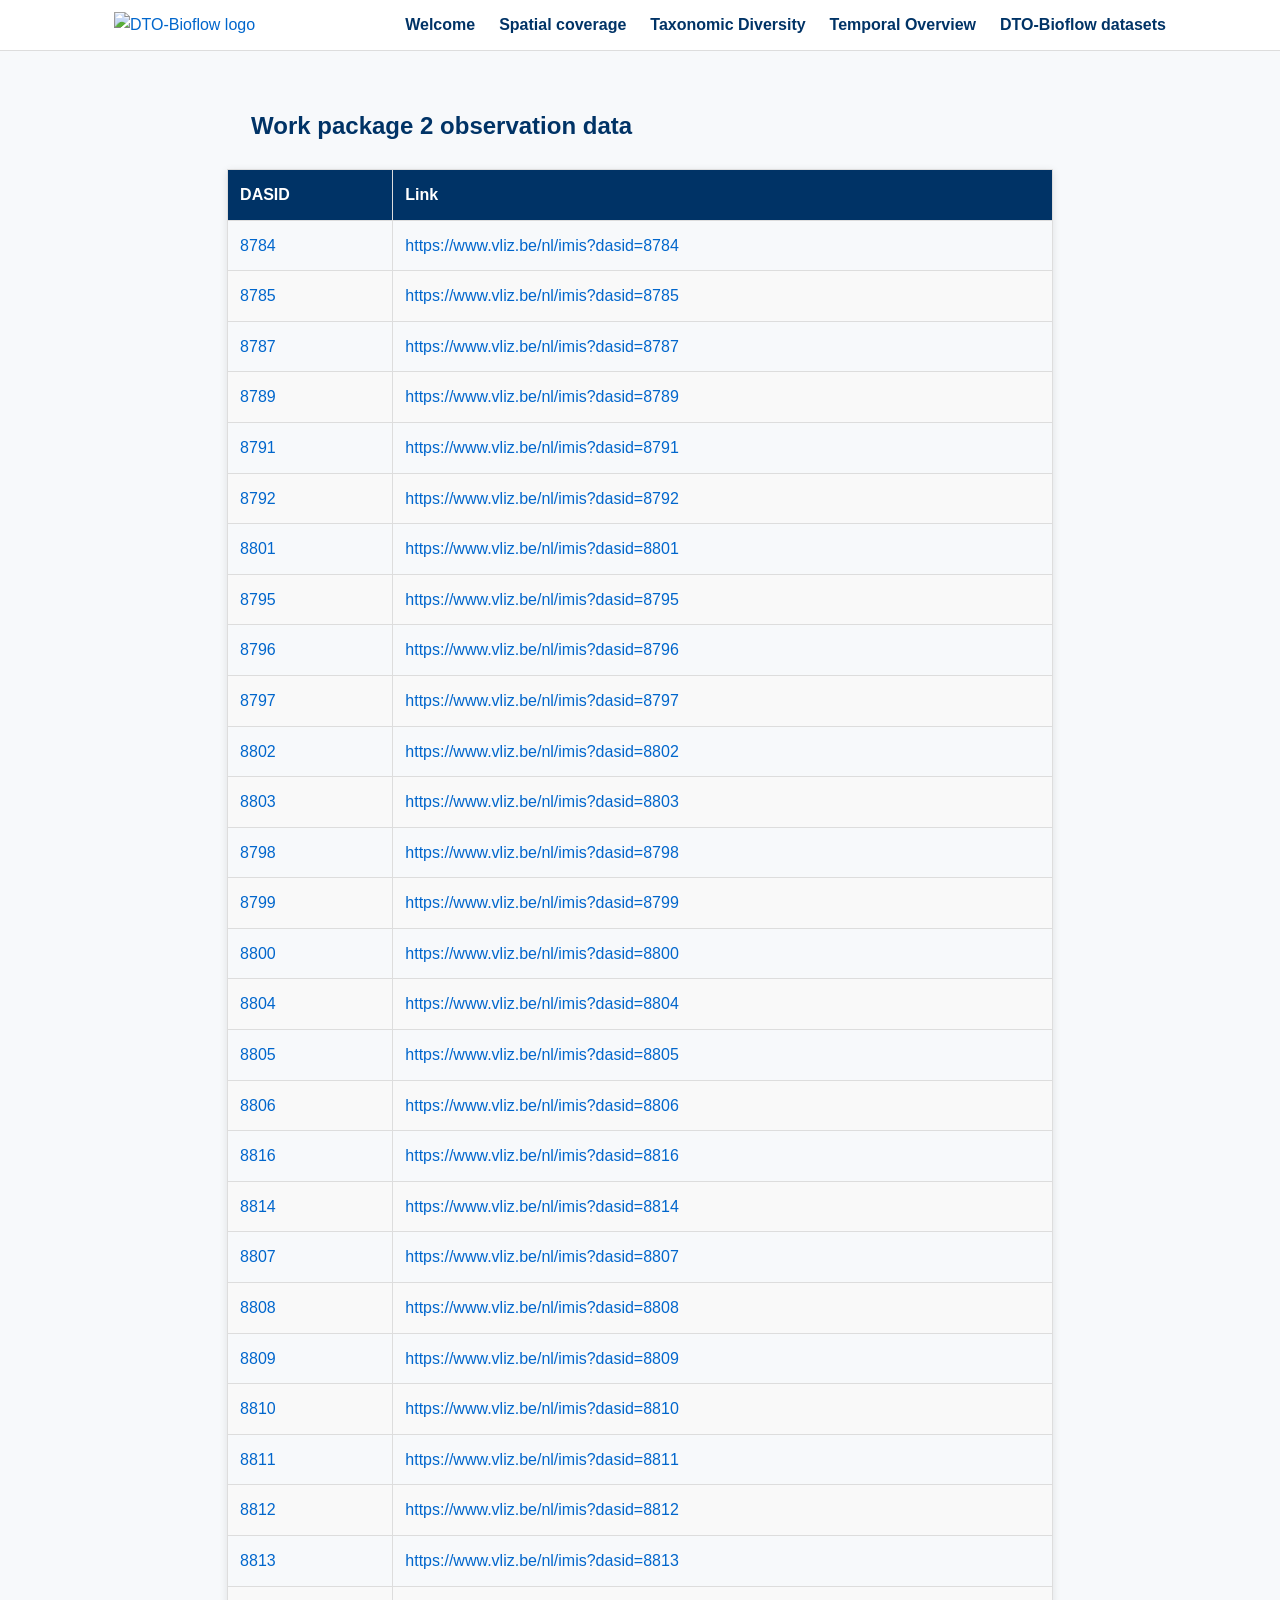
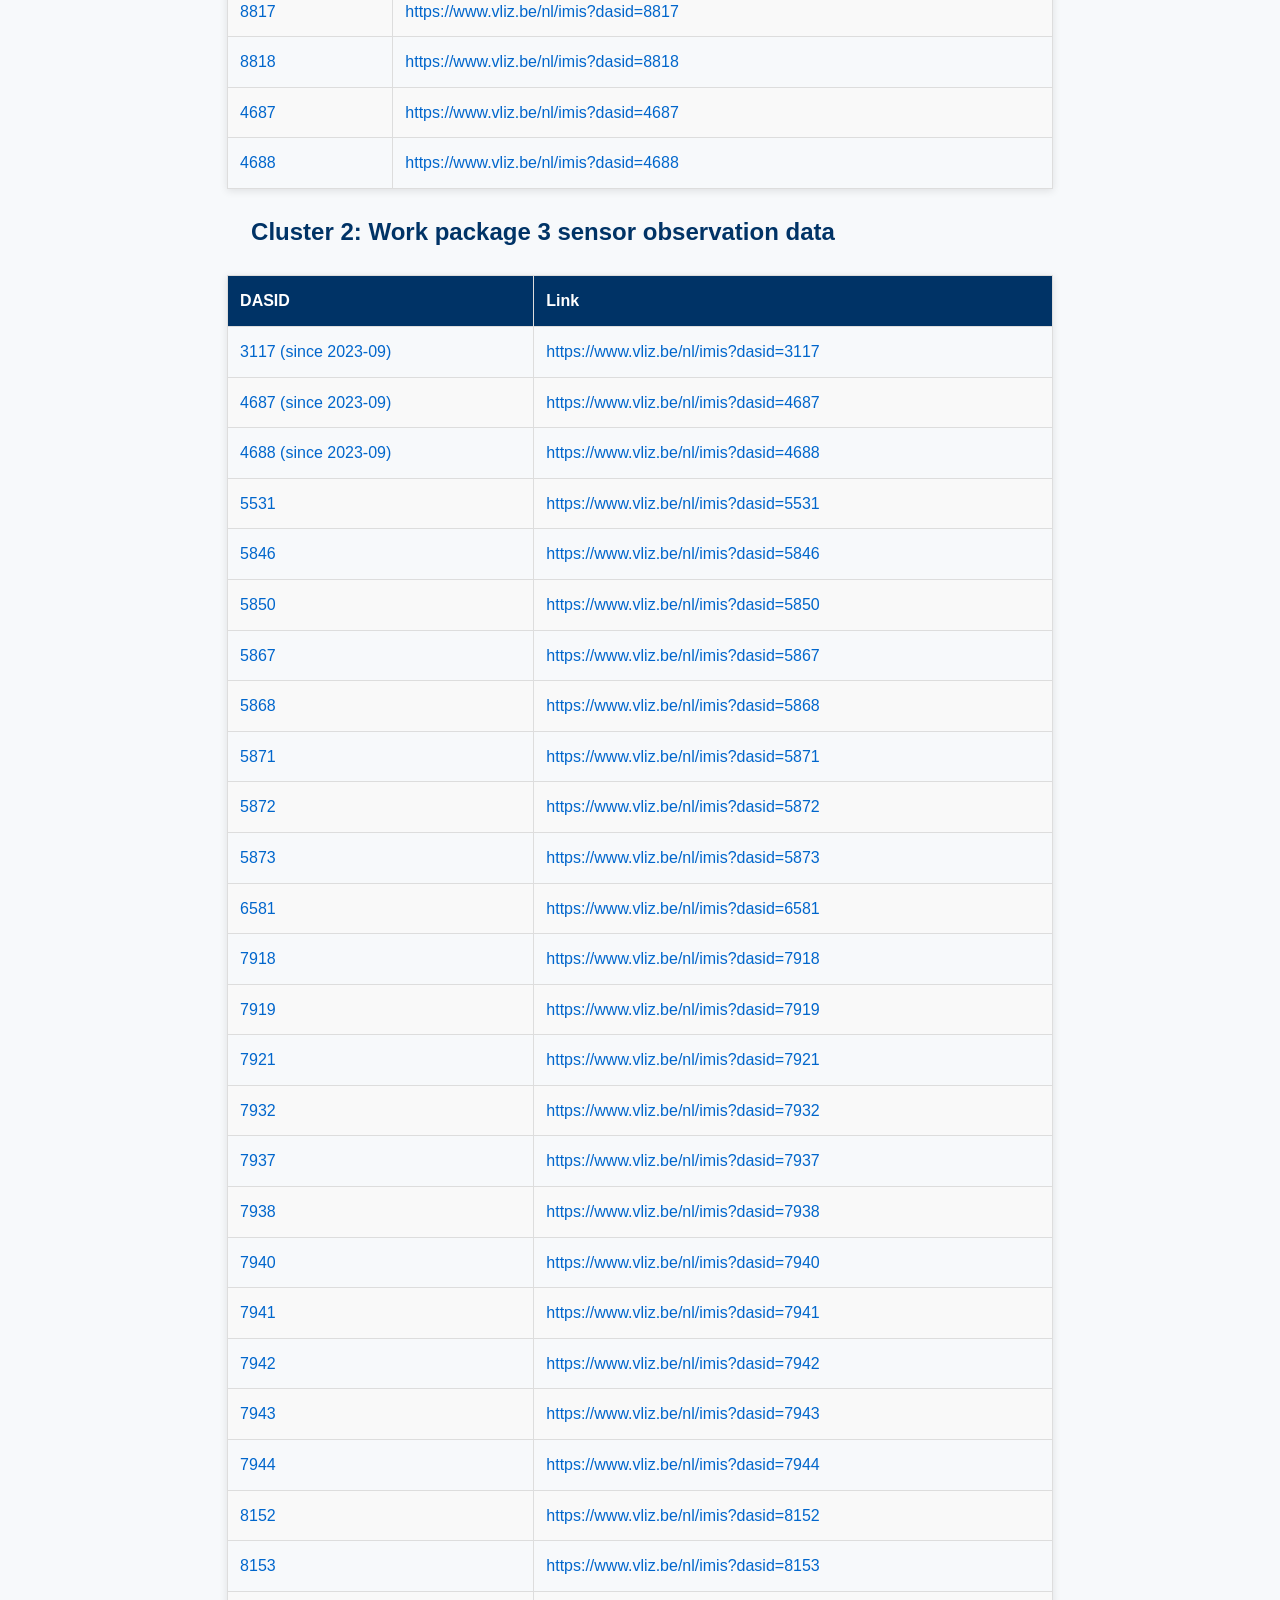
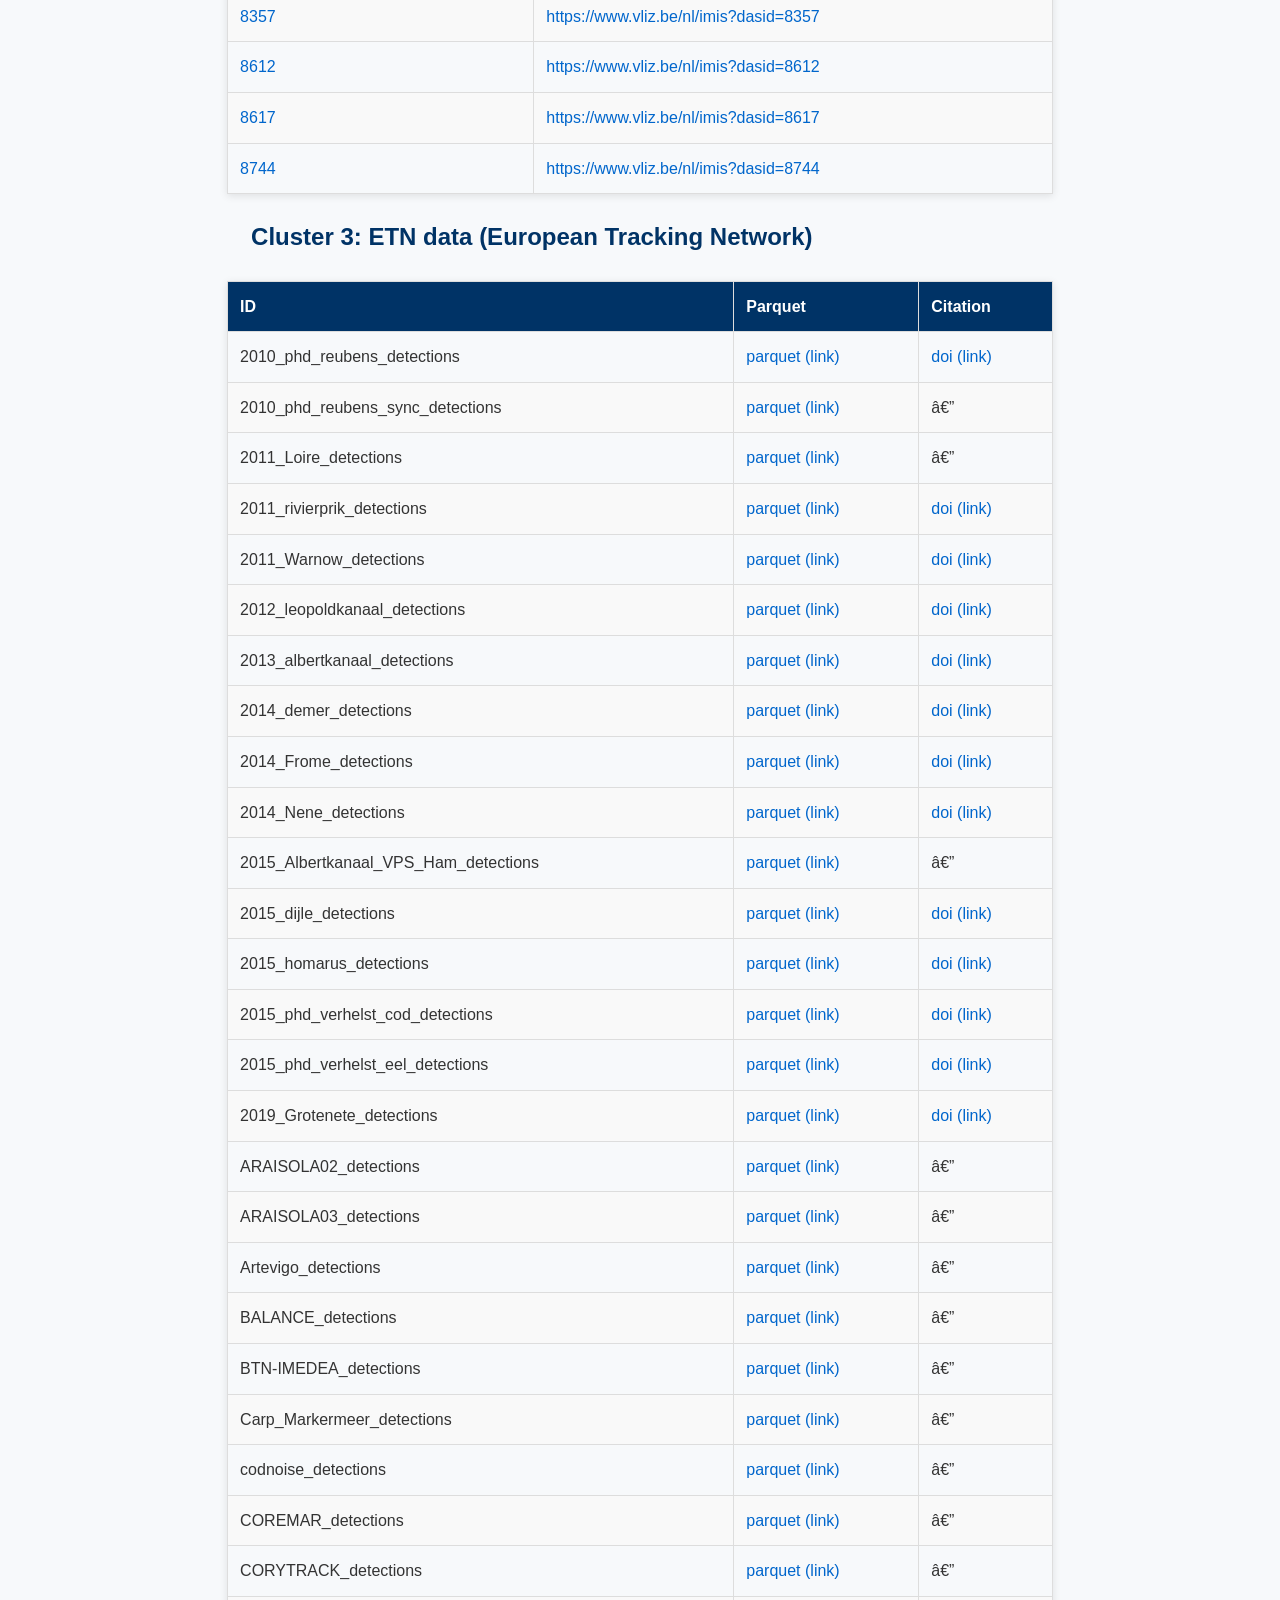
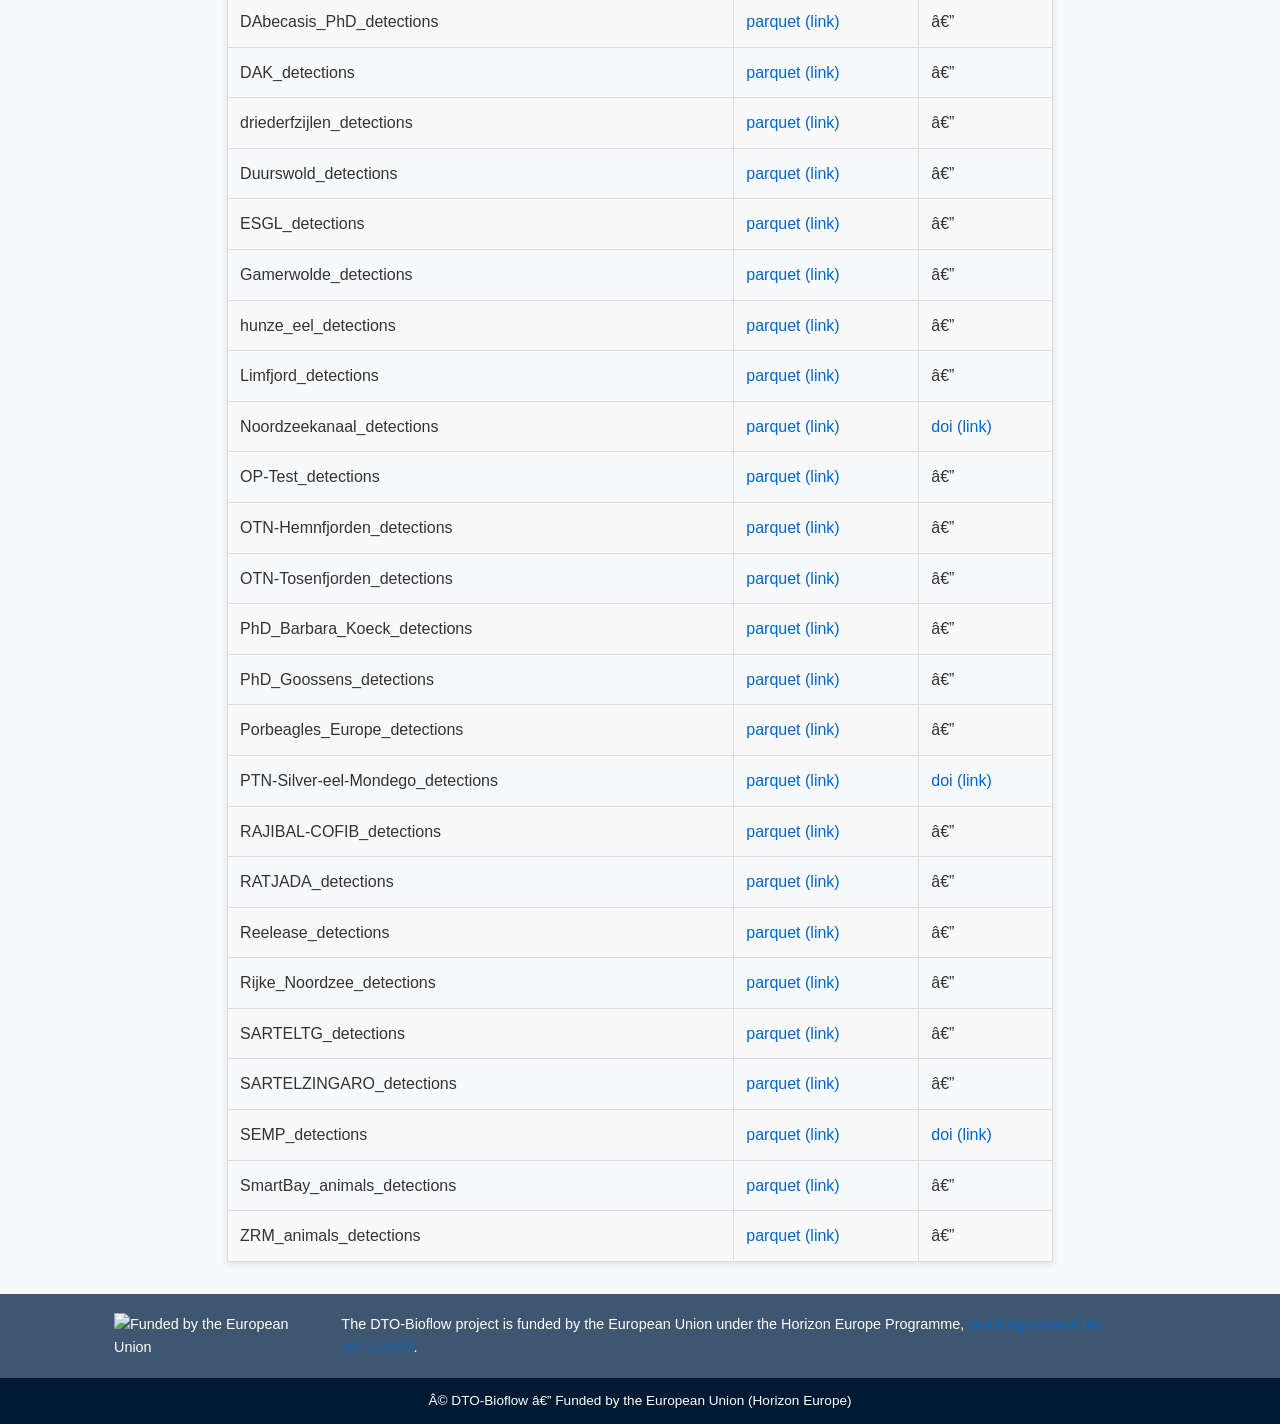
==== commit 4ea259a0: "update snaps" ====
--- a/docs/bioflow_datasets.html
+++ b/docs/bioflow_datasets.html
@@ -1,4 +1,4 @@
-<!DOCTYPE html>
+﻿<!DOCTYPE html>
 <html lang="en">
 <head>
     <meta charset="UTF-8">
@@ -94,37 +94,37 @@
             </tr>
         </thead>
         <tbody>
-            <tr><td><a href="javascript:void(0)" onclick="openMapWindow('../plots/wp2_call1_observation_maps/dasid_8784.webp')">8784</a></td><td><a href="https://www.vliz.be/nl/imis?dasid=8784" target="_blank">https://www.vliz.be/nl/imis?dasid=8784</a></td></tr>
-            <tr><td><a href="javascript:void(0)" onclick="openMapWindow('../plots/wp2_call1_observation_maps/dasid_8785.webp')">8785</a></td><td><a href="https://www.vliz.be/nl/imis?dasid=8785" target="_blank">https://www.vliz.be/nl/imis?dasid=8785</a></td></tr>
-            <tr><td><a href="javascript:void(0)" onclick="openMapWindow('../plots/wp2_call1_observation_maps/dasid_8787.webp')">8787</a></td><td><a href="https://www.vliz.be/nl/imis?dasid=8787" target="_blank">https://www.vliz.be/nl/imis?dasid=8787</a></td></tr>
-            <tr><td><a href="javascript:void(0)" onclick="openMapWindow('../plots/wp2_call1_observation_maps/dasid_8789.webp')">8789</a></td><td><a href="https://www.vliz.be/nl/imis?dasid=8789" target="_blank">https://www.vliz.be/nl/imis?dasid=8789</a></td></tr>
-            <tr><td><a href="javascript:void(0)" onclick="openMapWindow('../plots/wp2_call1_observation_maps/dasid_8791.webp')">8791</a></td><td><a href="https://www.vliz.be/nl/imis?dasid=8791" target="_blank">https://www.vliz.be/nl/imis?dasid=8791</a></td></tr>
-            <tr><td><a href="javascript:void(0)" onclick="openMapWindow('../plots/wp2_call1_observation_maps/dasid_8792.webp')">8792</a></td><td><a href="https://www.vliz.be/nl/imis?dasid=8792" target="_blank">https://www.vliz.be/nl/imis?dasid=8792</a></td></tr>
-            <tr><td><a href="javascript:void(0)" onclick="openMapWindow('../plots/wp2_call1_observation_maps/dasid_8801.webp')">8801</a></td><td><a href="https://www.vliz.be/nl/imis?dasid=8801" target="_blank">https://www.vliz.be/nl/imis?dasid=8801</a></td></tr>
-            <tr><td><a href="javascript:void(0)" onclick="openMapWindow('../plots/wp2_call1_observation_maps/dasid_8795.webp')">8795</a></td><td><a href="https://www.vliz.be/nl/imis?dasid=8795" target="_blank">https://www.vliz.be/nl/imis?dasid=8795</a></td></tr>
-            <tr><td><a href="javascript:void(0)" onclick="openMapWindow('../plots/wp2_call1_observation_maps/dasid_8796.webp')">8796</a></td><td><a href="https://www.vliz.be/nl/imis?dasid=8796" target="_blank">https://www.vliz.be/nl/imis?dasid=8796</a></td></tr>
-            <tr><td><a href="javascript:void(0)" onclick="openMapWindow('../plots/wp2_call1_observation_maps/dasid_8797.webp')">8797</a></td><td><a href="https://www.vliz.be/nl/imis?dasid=8797" target="_blank">https://www.vliz.be/nl/imis?dasid=8797</a></td></tr>
-            <tr><td><a href="javascript:void(0)" onclick="openMapWindow('../plots/wp2_call1_observation_maps/dasid_8802.webp')">8802</a></td><td><a href="https://www.vliz.be/nl/imis?dasid=8802" target="_blank">https://www.vliz.be/nl/imis?dasid=8802</a></td></tr>
-            <tr><td><a href="javascript:void(0)" onclick="openMapWindow('../plots/wp2_call1_observation_maps/dasid_8803.webp')">8803</a></td><td><a href="https://www.vliz.be/nl/imis?dasid=8803" target="_blank">https://www.vliz.be/nl/imis?dasid=8803</a></td></tr>
-            <tr><td><a href="javascript:void(0)" onclick="openMapWindow('../plots/wp2_call1_observation_maps/dasid_8798.webp')">8798</a></td><td><a href="https://www.vliz.be/nl/imis?dasid=8798" target="_blank">https://www.vliz.be/nl/imis?dasid=8798</a></td></tr>
-            <tr><td><a href="javascript:void(0)" onclick="openMapWindow('../plots/wp2_call1_observation_maps/dasid_8799.webp')">8799</a></td><td><a href="https://www.vliz.be/nl/imis?dasid=8799" target="_blank">https://www.vliz.be/nl/imis?dasid=8799</a></td></tr>
-            <tr><td><a href="javascript:void(0)" onclick="openMapWindow('../plots/wp2_call1_observation_maps/dasid_8800.webp')">8800</a></td><td><a href="https://www.vliz.be/nl/imis?dasid=8800" target="_blank">https://www.vliz.be/nl/imis?dasid=8800</a></td></tr>
-            <tr><td><a href="javascript:void(0)" onclick="openMapWindow('../plots/wp2_call1_observation_maps/dasid_8804.webp')">8804</a></td><td><a href="https://www.vliz.be/nl/imis?dasid=8804" target="_blank">https://www.vliz.be/nl/imis?dasid=8804</a></td></tr>
-            <tr><td><a href="javascript:void(0)" onclick="openMapWindow('../plots/wp2_call1_observation_maps/dasid_8805.webp')">8805</a></td><td><a href="https://www.vliz.be/nl/imis?dasid=8805" target="_blank">https://www.vliz.be/nl/imis?dasid=8805</a></td></tr>
-            <tr><td><a href="javascript:void(0)" onclick="openMapWindow('../plots/wp2_call1_observation_maps/dasid_8806.webp')">8806</a></td><td><a href="https://www.vliz.be/nl/imis?dasid=8806" target="_blank">https://www.vliz.be/nl/imis?dasid=8806</a></td></tr>
-            <tr><td><a href="javascript:void(0)" onclick="openMapWindow('../plots/wp2_call1_observation_maps/dasid_8816.webp')">8816</a></td><td><a href="https://www.vliz.be/nl/imis?dasid=8816" target="_blank">https://www.vliz.be/nl/imis?dasid=8816</a></td></tr>
-            <tr><td><a href="javascript:void(0)" onclick="openMapWindow('../plots/wp2_call1_observation_maps/dasid_8814.webp')">8814</a></td><td><a href="https://www.vliz.be/nl/imis?dasid=8814" target="_blank">https://www.vliz.be/nl/imis?dasid=8814</a></td></tr>
-            <tr><td><a href="javascript:void(0)" onclick="openMapWindow('../plots/wp2_call1_observation_maps/dasid_8807.webp')">8807</a></td><td><a href="https://www.vliz.be/nl/imis?dasid=8807" target="_blank">https://www.vliz.be/nl/imis?dasid=8807</a></td></tr>
-            <tr><td><a href="javascript:void(0)" onclick="openMapWindow('../plots/wp2_call1_observation_maps/dasid_8808.webp')">8808</a></td><td><a href="https://www.vliz.be/nl/imis?dasid=8808" target="_blank">https://www.vliz.be/nl/imis?dasid=8808</a></td></tr>
-            <tr><td><a href="javascript:void(0)" onclick="openMapWindow('../plots/wp2_call1_observation_maps/dasid_8809.webp')">8809</a></td><td><a href="https://www.vliz.be/nl/imis?dasid=8809" target="_blank">https://www.vliz.be/nl/imis?dasid=8809</a></td></tr>
-            <tr><td><a href="javascript:void(0)" onclick="openMapWindow('../plots/wp2_call1_observation_maps/dasid_8810.webp')">8810</a></td><td><a href="https://www.vliz.be/nl/imis?dasid=8810" target="_blank">https://www.vliz.be/nl/imis?dasid=8810</a></td></tr>
-            <tr><td><a href="javascript:void(0)" onclick="openMapWindow('../plots/wp2_call1_observation_maps/dasid_8811.webp')">8811</a></td><td><a href="https://www.vliz.be/nl/imis?dasid=8811" target="_blank">https://www.vliz.be/nl/imis?dasid=8811</a></td></tr>
-            <tr><td><a href="javascript:void(0)" onclick="openMapWindow('../plots/wp2_call1_observation_maps/dasid_8812.webp')">8812</a></td><td><a href="https://www.vliz.be/nl/imis?dasid=8812" target="_blank">https://www.vliz.be/nl/imis?dasid=8812</a></td></tr>
-            <tr><td><a href="javascript:void(0)" onclick="openMapWindow('../plots/wp2_call1_observation_maps/dasid_8813.webp')">8813</a></td><td><a href="https://www.vliz.be/nl/imis?dasid=8813" target="_blank">https://www.vliz.be/nl/imis?dasid=8813</a></td></tr>
-            <tr><td><a href="javascript:void(0)" onclick="openMapWindow('../plots/wp2_call1_observation_maps/dasid_8817.webp')">8817</a></td><td><a href="https://www.vliz.be/nl/imis?dasid=8817" target="_blank">https://www.vliz.be/nl/imis?dasid=8817</a></td></tr>
-            <tr><td><a href="javascript:void(0)" onclick="openMapWindow('../plots/wp2_call1_observation_maps/dasid_8818.webp')">8818</a></td><td><a href="https://www.vliz.be/nl/imis?dasid=8818" target="_blank">https://www.vliz.be/nl/imis?dasid=8818</a></td></tr>
-            <tr><td><a href="javascript:void(0)" onclick="openMapWindow('../plots/wp2_call1_observation_maps/dasid_4687.webp')">4687</a></td><td><a href="https://www.vliz.be/nl/imis?dasid=4687" target="_blank">https://www.vliz.be/nl/imis?dasid=4687</a></td></tr>
-            <tr><td><a href="javascript:void(0)" onclick="openMapWindow('../plots/wp2_call1_observation_maps/dasid_4688.webp')">4688</a></td><td><a href="https://www.vliz.be/nl/imis?dasid=4688" target="_blank">https://www.vliz.be/nl/imis?dasid=4688</a></td></tr>
+            <tr><td><a href="javascript:void(0)" onclick="openMapWindow('resources/maps/wp2_call1_observation_maps/dasid_8784.webp')">8784</a></td><td><a href="https://www.vliz.be/nl/imis?dasid=8784" target="_blank">https://www.vliz.be/nl/imis?dasid=8784</a></td></tr>
+            <tr><td><a href="javascript:void(0)" onclick="openMapWindow('resources/maps/wp2_call1_observation_maps/dasid_8785.webp')">8785</a></td><td><a href="https://www.vliz.be/nl/imis?dasid=8785" target="_blank">https://www.vliz.be/nl/imis?dasid=8785</a></td></tr>
+            <tr><td><a href="javascript:void(0)" onclick="openMapWindow('resources/maps/wp2_call1_observation_maps/dasid_8787.webp')">8787</a></td><td><a href="https://www.vliz.be/nl/imis?dasid=8787" target="_blank">https://www.vliz.be/nl/imis?dasid=8787</a></td></tr>
+            <tr><td><a href="javascript:void(0)" onclick="openMapWindow('resources/maps/wp2_call1_observation_maps/dasid_8789.webp')">8789</a></td><td><a href="https://www.vliz.be/nl/imis?dasid=8789" target="_blank">https://www.vliz.be/nl/imis?dasid=8789</a></td></tr>
+            <tr><td><a href="javascript:void(0)" onclick="openMapWindow('resources/maps/wp2_call1_observation_maps/dasid_8791.webp')">8791</a></td><td><a href="https://www.vliz.be/nl/imis?dasid=8791" target="_blank">https://www.vliz.be/nl/imis?dasid=8791</a></td></tr>
+            <tr><td><a href="javascript:void(0)" onclick="openMapWindow('resources/maps/wp2_call1_observation_maps/dasid_8792.webp')">8792</a></td><td><a href="https://www.vliz.be/nl/imis?dasid=8792" target="_blank">https://www.vliz.be/nl/imis?dasid=8792</a></td></tr>
+            <tr><td><a href="javascript:void(0)" onclick="openMapWindow('resources/maps/wp2_call1_observation_maps/dasid_8801.webp')">8801</a></td><td><a href="https://www.vliz.be/nl/imis?dasid=8801" target="_blank">https://www.vliz.be/nl/imis?dasid=8801</a></td></tr>
+            <tr><td><a href="javascript:void(0)" onclick="openMapWindow('resources/maps/wp2_call1_observation_maps/dasid_8795.webp')">8795</a></td><td><a href="https://www.vliz.be/nl/imis?dasid=8795" target="_blank">https://www.vliz.be/nl/imis?dasid=8795</a></td></tr>
+            <tr><td><a href="javascript:void(0)" onclick="openMapWindow('resources/maps/wp2_call1_observation_maps/dasid_8796.webp')">8796</a></td><td><a href="https://www.vliz.be/nl/imis?dasid=8796" target="_blank">https://www.vliz.be/nl/imis?dasid=8796</a></td></tr>
+            <tr><td><a href="javascript:void(0)" onclick="openMapWindow('resources/maps/wp2_call1_observation_maps/dasid_8797.webp')">8797</a></td><td><a href="https://www.vliz.be/nl/imis?dasid=8797" target="_blank">https://www.vliz.be/nl/imis?dasid=8797</a></td></tr>
+            <tr><td><a href="javascript:void(0)" onclick="openMapWindow('resources/maps/wp2_call1_observation_maps/dasid_8802.webp')">8802</a></td><td><a href="https://www.vliz.be/nl/imis?dasid=8802" target="_blank">https://www.vliz.be/nl/imis?dasid=8802</a></td></tr>
+            <tr><td><a href="javascript:void(0)" onclick="openMapWindow('resources/maps/wp2_call1_observation_maps/dasid_8803.webp')">8803</a></td><td><a href="https://www.vliz.be/nl/imis?dasid=8803" target="_blank">https://www.vliz.be/nl/imis?dasid=8803</a></td></tr>
+            <tr><td><a href="javascript:void(0)" onclick="openMapWindow('resources/maps/wp2_call1_observation_maps/dasid_8798.webp')">8798</a></td><td><a href="https://www.vliz.be/nl/imis?dasid=8798" target="_blank">https://www.vliz.be/nl/imis?dasid=8798</a></td></tr>
+            <tr><td><a href="javascript:void(0)" onclick="openMapWindow('resources/maps/wp2_call1_observation_maps/dasid_8799.webp')">8799</a></td><td><a href="https://www.vliz.be/nl/imis?dasid=8799" target="_blank">https://www.vliz.be/nl/imis?dasid=8799</a></td></tr>
+            <tr><td><a href="javascript:void(0)" onclick="openMapWindow('resources/maps/wp2_call1_observation_maps/dasid_8800.webp')">8800</a></td><td><a href="https://www.vliz.be/nl/imis?dasid=8800" target="_blank">https://www.vliz.be/nl/imis?dasid=8800</a></td></tr>
+            <tr><td><a href="javascript:void(0)" onclick="openMapWindow('resources/maps/wp2_call1_observation_maps/dasid_8804.webp')">8804</a></td><td><a href="https://www.vliz.be/nl/imis?dasid=8804" target="_blank">https://www.vliz.be/nl/imis?dasid=8804</a></td></tr>
+            <tr><td><a href="javascript:void(0)" onclick="openMapWindow('resources/maps/wp2_call1_observation_maps/dasid_8805.webp')">8805</a></td><td><a href="https://www.vliz.be/nl/imis?dasid=8805" target="_blank">https://www.vliz.be/nl/imis?dasid=8805</a></td></tr>
+            <tr><td><a href="javascript:void(0)" onclick="openMapWindow('resources/maps/wp2_call1_observation_maps/dasid_8806.webp')">8806</a></td><td><a href="https://www.vliz.be/nl/imis?dasid=8806" target="_blank">https://www.vliz.be/nl/imis?dasid=8806</a></td></tr>
+            <tr><td><a href="javascript:void(0)" onclick="openMapWindow('resources/maps/wp2_call1_observation_maps/dasid_8816.webp')">8816</a></td><td><a href="https://www.vliz.be/nl/imis?dasid=8816" target="_blank">https://www.vliz.be/nl/imis?dasid=8816</a></td></tr>
+            <tr><td><a href="javascript:void(0)" onclick="openMapWindow('resources/maps/wp2_call1_observation_maps/dasid_8814.webp')">8814</a></td><td><a href="https://www.vliz.be/nl/imis?dasid=8814" target="_blank">https://www.vliz.be/nl/imis?dasid=8814</a></td></tr>
+            <tr><td><a href="javascript:void(0)" onclick="openMapWindow('resources/maps/wp2_call1_observation_maps/dasid_8807.webp')">8807</a></td><td><a href="https://www.vliz.be/nl/imis?dasid=8807" target="_blank">https://www.vliz.be/nl/imis?dasid=8807</a></td></tr>
+            <tr><td><a href="javascript:void(0)" onclick="openMapWindow('resources/maps/wp2_call1_observation_maps/dasid_8808.webp')">8808</a></td><td><a href="https://www.vliz.be/nl/imis?dasid=8808" target="_blank">https://www.vliz.be/nl/imis?dasid=8808</a></td></tr>
+            <tr><td><a href="javascript:void(0)" onclick="openMapWindow('resources/maps/wp2_call1_observation_maps/dasid_8809.webp')">8809</a></td><td><a href="https://www.vliz.be/nl/imis?dasid=8809" target="_blank">https://www.vliz.be/nl/imis?dasid=8809</a></td></tr>
+            <tr><td><a href="javascript:void(0)" onclick="openMapWindow('resources/maps/wp2_call1_observation_maps/dasid_8810.webp')">8810</a></td><td><a href="https://www.vliz.be/nl/imis?dasid=8810" target="_blank">https://www.vliz.be/nl/imis?dasid=8810</a></td></tr>
+            <tr><td><a href="javascript:void(0)" onclick="openMapWindow('resources/maps/wp2_call1_observation_maps/dasid_8811.webp')">8811</a></td><td><a href="https://www.vliz.be/nl/imis?dasid=8811" target="_blank">https://www.vliz.be/nl/imis?dasid=8811</a></td></tr>
+            <tr><td><a href="javascript:void(0)" onclick="openMapWindow('resources/maps/wp2_call1_observation_maps/dasid_8812.webp')">8812</a></td><td><a href="https://www.vliz.be/nl/imis?dasid=8812" target="_blank">https://www.vliz.be/nl/imis?dasid=8812</a></td></tr>
+            <tr><td><a href="javascript:void(0)" onclick="openMapWindow('resources/maps/wp2_call1_observation_maps/dasid_8813.webp')">8813</a></td><td><a href="https://www.vliz.be/nl/imis?dasid=8813" target="_blank">https://www.vliz.be/nl/imis?dasid=8813</a></td></tr>
+            <tr><td><a href="javascript:void(0)" onclick="openMapWindow('resources/maps/wp2_call1_observation_maps/dasid_8817.webp')">8817</a></td><td><a href="https://www.vliz.be/nl/imis?dasid=8817" target="_blank">https://www.vliz.be/nl/imis?dasid=8817</a></td></tr>
+            <tr><td><a href="javascript:void(0)" onclick="openMapWindow('resources/maps/wp2_call1_observation_maps/dasid_8818.webp')">8818</a></td><td><a href="https://www.vliz.be/nl/imis?dasid=8818" target="_blank">https://www.vliz.be/nl/imis?dasid=8818</a></td></tr>
+            <tr><td><a href="javascript:void(0)" onclick="openMapWindow('resources/maps/wp2_call1_observation_maps/dasid_4687.webp')">4687</a></td><td><a href="https://www.vliz.be/nl/imis?dasid=4687" target="_blank">https://www.vliz.be/nl/imis?dasid=4687</a></td></tr>
+            <tr><td><a href="javascript:void(0)" onclick="openMapWindow('resources/maps/wp2_call1_observation_maps/dasid_4688.webp')">4688</a></td><td><a href="https://www.vliz.be/nl/imis?dasid=4688" target="_blank">https://www.vliz.be/nl/imis?dasid=4688</a></td></tr>
         </tbody>
     </table>
 
@@ -138,119 +138,119 @@
         </thead>
         <tbody>
             <tr>
-                <td><a href="javascript:void(0)" onclick="openMapWindow('../plots/wp3_sensor_observation_maps/dasid_3117.webp')">3117 (since 2023-09)</a></td>
+                <td><a href="javascript:void(0)" onclick="openMapWindow('resources/maps/wp3_sensor_observation_maps/dasid_3117.webp')">3117 (since 2023-09)</a></td>
                 <td><a href="https://www.vliz.be/nl/imis?dasid=3117" target="_blank">https://www.vliz.be/nl/imis?dasid=3117</a></td>
             </tr>
             <tr>
-                <td><a href="javascript:void(0)" onclick="openMapWindow('../plots/wp3_sensor_observation_maps/dasid_4687.webp')">4687 (since 2023-09)</a></td>
+                <td><a href="javascript:void(0)" onclick="openMapWindow('resources/maps/wp3_sensor_observation_maps/dasid_4687.webp')">4687 (since 2023-09)</a></td>
                 <td><a href="https://www.vliz.be/nl/imis?dasid=4687" target="_blank">https://www.vliz.be/nl/imis?dasid=4687</a></td>
             </tr>
             <tr>
-                <td><a href="javascript:void(0)" onclick="openMapWindow('../plots/wp3_sensor_observation_maps/dasid_4688.webp')">4688 (since 2023-09)</a></td>
+                <td><a href="javascript:void(0)" onclick="openMapWindow('resources/maps/wp3_sensor_observation_maps/dasid_4688.webp')">4688 (since 2023-09)</a></td>
                 <td><a href="https://www.vliz.be/nl/imis?dasid=4688" target="_blank">https://www.vliz.be/nl/imis?dasid=4688</a></td>
             </tr>
             <tr>
-                <td><a href="javascript:void(0)" onclick="openMapWindow('../plots/wp3_sensor_observation_maps/dasid_5531.webp')">5531</a></td>
+                <td><a href="javascript:void(0)" onclick="openMapWindow('resources/maps/wp3_sensor_observation_maps/dasid_5531.webp')">5531</a></td>
                 <td><a href="https://www.vliz.be/nl/imis?dasid=5531" target="_blank">https://www.vliz.be/nl/imis?dasid=5531</a></td>
             </tr>
             <tr>
-                <td><a href="javascript:void(0)" onclick="openMapWindow('../plots/wp3_sensor_observation_maps/dasid_5846.webp')">5846</a></td>
+                <td><a href="javascript:void(0)" onclick="openMapWindow('resources/maps/wp3_sensor_observation_maps/dasid_5846.webp')">5846</a></td>
                 <td><a href="https://www.vliz.be/nl/imis?dasid=5846" target="_blank">https://www.vliz.be/nl/imis?dasid=5846</a></td>
             </tr>
             <tr>
-                <td><a href="javascript:void(0)" onclick="openMapWindow('../plots/wp3_sensor_observation_maps/dasid_5850.webp')">5850</a></td>
+                <td><a href="javascript:void(0)" onclick="openMapWindow('resources/maps/wp3_sensor_observation_maps/dasid_5850.webp')">5850</a></td>
                 <td><a href="https://www.vliz.be/nl/imis?dasid=5850" target="_blank">https://www.vliz.be/nl/imis?dasid=5850</a></td>
             </tr>
             <tr>
-                <td><a href="javascript:void(0)" onclick="openMapWindow('../plots/wp3_sensor_observation_maps/dasid_5867.webp')">5867</a></td>
+                <td><a href="javascript:void(0)" onclick="openMapWindow('resources/maps/wp3_sensor_observation_maps/dasid_5867.webp')">5867</a></td>
                 <td><a href="https://www.vliz.be/nl/imis?dasid=5867" target="_blank">https://www.vliz.be/nl/imis?dasid=5867</a></td>
             </tr>
             <tr>
-                <td><a href="javascript:void(0)" onclick="openMapWindow('../plots/wp3_sensor_observation_maps/dasid_5868.webp')">5868</a></td>
+                <td><a href="javascript:void(0)" onclick="openMapWindow('resources/maps/wp3_sensor_observation_maps/dasid_5868.webp')">5868</a></td>
                 <td><a href="https://www.vliz.be/nl/imis?dasid=5868" target="_blank">https://www.vliz.be/nl/imis?dasid=5868</a></td>
             </tr>
             <tr>
-                <td><a href="javascript:void(0)" onclick="openMapWindow('../plots/wp3_sensor_observation_maps/dasid_5871.webp')">5871</a></td>
+                <td><a href="javascript:void(0)" onclick="openMapWindow('resources/maps/wp3_sensor_observation_maps/dasid_5871.webp')">5871</a></td>
                 <td><a href="https://www.vliz.be/nl/imis?dasid=5871" target="_blank">https://www.vliz.be/nl/imis?dasid=5871</a></td>
             </tr>
             <tr>
-                <td><a href="javascript:void(0)" onclick="openMapWindow('../plots/wp3_sensor_observation_maps/dasid_5872.webp')">5872</a></td>
+                <td><a href="javascript:void(0)" onclick="openMapWindow('resources/maps/wp3_sensor_observation_maps/dasid_5872.webp')">5872</a></td>
                 <td><a href="https://www.vliz.be/nl/imis?dasid=5872" target="_blank">https://www.vliz.be/nl/imis?dasid=5872</a></td>
             </tr>
             <tr>
-                <td><a href="javascript:void(0)" onclick="openMapWindow('../plots/wp3_sensor_observation_maps/dasid_5873.webp')">5873</a></td>
+                <td><a href="javascript:void(0)" onclick="openMapWindow('resources/maps/wp3_sensor_observation_maps/dasid_5873.webp')">5873</a></td>
                 <td><a href="https://www.vliz.be/nl/imis?dasid=5873" target="_blank">https://www.vliz.be/nl/imis?dasid=5873</a></td>
             </tr>
             <tr>
-                <td><a href="javascript:void(0)" onclick="openMapWindow('../plots/wp3_sensor_observation_maps/dasid_6581.webp')">6581</a></td>
+                <td><a href="javascript:void(0)" onclick="openMapWindow('resources/maps/wp3_sensor_observation_maps/dasid_6581.webp')">6581</a></td>
                 <td><a href="https://www.vliz.be/nl/imis?dasid=6581" target="_blank">https://www.vliz.be/nl/imis?dasid=6581</a></td>
             </tr>
             <tr>
-                <td><a href="javascript:void(0)" onclick="openMapWindow('../plots/wp3_sensor_observation_maps/dasid_7918.webp')">7918</a></td>
+                <td><a href="javascript:void(0)" onclick="openMapWindow('resources/maps/wp3_sensor_observation_maps/dasid_7918.webp')">7918</a></td>
                 <td><a href="https://www.vliz.be/nl/imis?dasid=7918" target="_blank">https://www.vliz.be/nl/imis?dasid=7918</a></td>
             </tr>
             <tr>
-                <td><a href="javascript:void(0)" onclick="openMapWindow('../plots/wp3_sensor_observation_maps/dasid_7919.webp')">7919</a></td>
+                <td><a href="javascript:void(0)" onclick="openMapWindow('resources/maps/wp3_sensor_observation_maps/dasid_7919.webp')">7919</a></td>
                 <td><a href="https://www.vliz.be/nl/imis?dasid=7919" target="_blank">https://www.vliz.be/nl/imis?dasid=7919</a></td>
             </tr>
             <tr>
-                <td><a href="javascript:void(0)" onclick="openMapWindow('../plots/wp3_sensor_observation_maps/dasid_7921.webp')">7921</a></td>
+                <td><a href="javascript:void(0)" onclick="openMapWindow('resources/maps/wp3_sensor_observation_maps/dasid_7921.webp')">7921</a></td>
                 <td><a href="https://www.vliz.be/nl/imis?dasid=7921" target="_blank">https://www.vliz.be/nl/imis?dasid=7921</a></td>
             </tr>
             <tr>
-                <td><a href="javascript:void(0)" onclick="openMapWindow('../plots/wp3_sensor_observation_maps/dasid_7932.webp')">7932</a></td>
+                <td><a href="javascript:void(0)" onclick="openMapWindow('resources/maps/wp3_sensor_observation_maps/dasid_7932.webp')">7932</a></td>
                 <td><a href="https://www.vliz.be/nl/imis?dasid=7932" target="_blank">https://www.vliz.be/nl/imis?dasid=7932</a></td>
             </tr>
             <tr>
-                <td><a href="javascript:void(0)" onclick="openMapWindow('../plots/wp3_sensor_observation_maps/dasid_7937.webp')">7937</a></td>
+                <td><a href="javascript:void(0)" onclick="openMapWindow('resources/maps/wp3_sensor_observation_maps/dasid_7937.webp')">7937</a></td>
                 <td><a href="https://www.vliz.be/nl/imis?dasid=7937" target="_blank">https://www.vliz.be/nl/imis?dasid=7937</a></td>
             </tr>
             <tr>
-                <td><a href="javascript:void(0)" onclick="openMapWindow('../plots/wp3_sensor_observation_maps/dasid_7938.webp')">7938</a></td>
+                <td><a href="javascript:void(0)" onclick="openMapWindow('resources/maps/wp3_sensor_observation_maps/dasid_7938.webp')">7938</a></td>
                 <td><a href="https://www.vliz.be/nl/imis?dasid=7938" target="_blank">https://www.vliz.be/nl/imis?dasid=7938</a></td>
             </tr>
             <tr>
-                <td><a href="javascript:void(0)" onclick="openMapWindow('../plots/wp3_sensor_observation_maps/dasid_7940.webp')">7940</a></td>
+                <td><a href="javascript:void(0)" onclick="openMapWindow('resources/maps/wp3_sensor_observation_maps/dasid_7940.webp')">7940</a></td>
                 <td><a href="https://www.vliz.be/nl/imis?dasid=7940" target="_blank">https://www.vliz.be/nl/imis?dasid=7940</a></td>
             </tr>
             <tr>
-                <td><a href="javascript:void(0)" onclick="openMapWindow('../plots/wp3_sensor_observation_maps/dasid_7941.webp')">7941</a></td>
+                <td><a href="javascript:void(0)" onclick="openMapWindow('resources/maps/wp3_sensor_observation_maps/dasid_7941.webp')">7941</a></td>
                 <td><a href="https://www.vliz.be/nl/imis?dasid=7941" target="_blank">https://www.vliz.be/nl/imis?dasid=7941</a></td>
             </tr>
             <tr>
-                <td><a href="javascript:void(0)" onclick="openMapWindow('../plots/wp3_sensor_observation_maps/dasid_7942.webp')">7942</a></td>
+                <td><a href="javascript:void(0)" onclick="openMapWindow('resources/maps/wp3_sensor_observation_maps/dasid_7942.webp')">7942</a></td>
                 <td><a href="https://www.vliz.be/nl/imis?dasid=7942" target="_blank">https://www.vliz.be/nl/imis?dasid=7942</a></td>
             </tr>
             <tr>
-                <td><a href="javascript:void(0)" onclick="openMapWindow('../plots/wp3_sensor_observation_maps/dasid_7943.webp')">7943</a></td>
+                <td><a href="javascript:void(0)" onclick="openMapWindow('resources/maps/wp3_sensor_observation_maps/dasid_7943.webp')">7943</a></td>
                 <td><a href="https://www.vliz.be/nl/imis?dasid=7943" target="_blank">https://www.vliz.be/nl/imis?dasid=7943</a></td>
             </tr>
             <tr>
-                <td><a href="javascript:void(0)" onclick="openMapWindow('../plots/wp3_sensor_observation_maps/dasid_7944.webp')">7944</a></td>
+                <td><a href="javascript:void(0)" onclick="openMapWindow('resources/maps/wp3_sensor_observation_maps/dasid_7944.webp')">7944</a></td>
                 <td><a href="https://www.vliz.be/nl/imis?dasid=7944" target="_blank">https://www.vliz.be/nl/imis?dasid=7944</a></td>
             </tr>
             <tr>
-                <td><a href="javascript:void(0)" onclick="openMapWindow('../plots/wp3_sensor_observation_maps/dasid_8152.webp')">8152</a></td>
+                <td><a href="javascript:void(0)" onclick="openMapWindow('resources/maps/wp3_sensor_observation_maps/dasid_8152.webp')">8152</a></td>
                 <td><a href="https://www.vliz.be/nl/imis?dasid=8152" target="_blank">https://www.vliz.be/nl/imis?dasid=8152</a></td>
             </tr>
             <tr>
-                <td><a href="javascript:void(0)" onclick="openMapWindow('../plots/wp3_sensor_observation_maps/dasid_8153.webp')">8153</a></td>
+                <td><a href="javascript:void(0)" onclick="openMapWindow('resources/maps/wp3_sensor_observation_maps/dasid_8153.webp')">8153</a></td>
                 <td><a href="https://www.vliz.be/nl/imis?dasid=8153" target="_blank">https://www.vliz.be/nl/imis?dasid=8153</a></td>
             </tr>
             <tr>
-                <td><a href="javascript:void(0)" onclick="openMapWindow('../plots/wp3_sensor_observation_maps/dasid_8357.webp')">8357</a></td>
+                <td><a href="javascript:void(0)" onclick="openMapWindow('resources/maps/wp3_sensor_observation_maps/dasid_8357.webp')">8357</a></td>
                 <td><a href="https://www.vliz.be/nl/imis?dasid=8357" target="_blank">https://www.vliz.be/nl/imis?dasid=8357</a></td>
             </tr>
             <tr>
-                <td><a href="javascript:void(0)" onclick="openMapWindow('../plots/wp3_sensor_observation_maps/dasid_8612.webp')">8612</a></td>
+                <td><a href="javascript:void(0)" onclick="openMapWindow('resources/maps/wp3_sensor_observation_maps/dasid_8612.webp')">8612</a></td>
                 <td><a href="https://www.vliz.be/nl/imis?dasid=8612" target="_blank">https://www.vliz.be/nl/imis?dasid=8612</a></td>
             </tr>
             <tr>
-                <td><a href="javascript:void(0)" onclick="openMapWindow('../plots/wp3_sensor_observation_maps/dasid_8617.webp')">8617</a></td>
+                <td><a href="javascript:void(0)" onclick="openMapWindow('resources/maps/wp3_sensor_observation_maps/dasid_8617.webp')">8617</a></td>
                 <td><a href="https://www.vliz.be/nl/imis?dasid=8617" target="_blank">https://www.vliz.be/nl/imis?dasid=8617</a></td>
             </tr>
             <tr>
-                <td><a href="javascript:void(0)" onclick="openMapWindow('../plots/wp3_sensor_observation_maps/dasid_8744.webp')">8744</a></td>
+                <td><a href="javascript:void(0)" onclick="openMapWindow('resources/maps/wp3_sensor_observation_maps/dasid_8744.webp')">8744</a></td>
                 <td><a href="https://www.vliz.be/nl/imis?dasid=8744" target="_blank">https://www.vliz.be/nl/imis?dasid=8744</a></td>
             </tr>
         </tbody>
@@ -274,12 +274,12 @@
             <tr>
                 <td>2010_phd_reubens_sync_detections</td>
                 <td><a href="https://www.lifewatch.be/etn/parquet/detections/2010_phd_reubens_sync/2010_phd_reubens_sync_detections.parquet" target="_blank">parquet (link)</a></td>
-                <td>—</td>
+                <td>â€”</td>
             </tr>
             <tr>
                 <td>2011_Loire_detections</td>
                 <td><a href="https://www.lifewatch.be/etn/parquet/detections/2011_Loire/2011_Loire_detections.parquet" target="_blank">parquet (link)</a></td>
-                <td>—</td>
+                <td>â€”</td>
             </tr>
             <tr>
                 <td>2011_rivierprik_detections</td>
@@ -319,7 +319,7 @@
             <tr>
                 <td>2015_Albertkanaal_VPS_Ham_detections</td>
                 <td><a href="https://www.lifewatch.be/etn/parquet/detections/2015_Albertkanaal_VPS_Ham/2015_Albertkanaal_VPS_Ham_detections.parquet" target="_blank">parquet (link)</a></td>
-                <td>—</td>
+                <td>â€”</td>
             </tr>
             <tr>
                 <td>2015_dijle_detections</td>
@@ -349,87 +349,87 @@
             <tr>
                 <td>ARAISOLA02_detections</td>
                 <td><a href="https://www.lifewatch.be/etn/parquet/detections/ARAISOLA02/ARAISOLA02_detections.parquet" target="_blank">parquet (link)</a></td>
-                <td>—</td>
+                <td>â€”</td>
             </tr>
             <tr>
                 <td>ARAISOLA03_detections</td>
                 <td><a href="https://www.lifewatch.be/etn/parquet/detections/ARAISOLA03/ARAISOLA03_detections.parquet" target="_blank">parquet (link)</a></td>
-                <td>—</td>
+                <td>â€”</td>
             </tr>
             <tr>
                 <td>Artevigo_detections</td>
                 <td><a href="https://www.lifewatch.be/etn/parquet/detections/Artevigo/Artevigo_detections.parquet" target="_blank">parquet (link)</a></td>
-                <td>—</td>
+                <td>â€”</td>
             </tr>
             <tr>
                 <td>BALANCE_detections</td>
                 <td><a href="https://www.lifewatch.be/etn/parquet/detections/BALANCE/BALANCE_detections.parquet" target="_blank">parquet (link)</a></td>
-                <td>—</td>
+                <td>â€”</td>
             </tr>
             <tr>
                 <td>BTN-IMEDEA_detections</td>
                 <td><a href="https://www.lifewatch.be/etn/parquet/detections/BTN-IMEDEA/BTN-IMEDEA_detections.parquet" target="_blank">parquet (link)</a></td>
-                <td>—</td>
+                <td>â€”</td>
             </tr>
             <tr>
                 <td>Carp_Markermeer_detections</td>
                 <td><a href="https://www.lifewatch.be/etn/parquet/detections/Carp_Markermeer/Carp_Markermeer_detections.parquet" target="_blank">parquet (link)</a></td>
-                <td>—</td>
+                <td>â€”</td>
             </tr>
             <tr>
                 <td>codnoise_detections</td>
                 <td><a href="https://www.lifewatch.be/etn/parquet/detections/codnoise/codnoise_detections.parquet" target="_blank">parquet (link)</a></td>
-                <td>—</td>
+                <td>â€”</td>
             </tr>
             <tr>
                 <td>COREMAR_detections</td>
                 <td><a href="https://www.lifewatch.be/etn/parquet/detections/COREMAR/COREMAR_detections.parquet" target="_blank">parquet (link)</a></td>
-                <td>—</td>
+                <td>â€”</td>
             </tr>
             <tr>
                 <td>CORYTRACK_detections</td>
                 <td><a href="https://www.lifewatch.be/etn/parquet/detections/CORYTRACK/CORYTRACK_detections.parquet" target="_blank">parquet (link)</a></td>
-                <td>—</td>
+                <td>â€”</td>
             </tr>
             <tr>
                 <td>DAbecasis_PhD_detections</td>
                 <td><a href="https://www.lifewatch.be/etn/parquet/detections/DAbecasis_PhD/DAbecasis_PhD_detections.parquet" target="_blank">parquet (link)</a></td>
-                <td>—</td>
+                <td>â€”</td>
             </tr>
             <tr>
                 <td>DAK_detections</td>
                 <td><a href="https://www.lifewatch.be/etn/parquet/detections/DAK/DAK_detections.parquet" target="_blank">parquet (link)</a></td>
-                <td>—</td>
+                <td>â€”</td>
             </tr>
             <tr>
                 <td>driederfzijlen_detections</td>
                 <td><a href="https://www.lifewatch.be/etn/parquet/detections/driederfzijlen/driederfzijlen_detections.parquet" target="_blank">parquet (link)</a></td>
-                <td>—</td>
+                <td>â€”</td>
             </tr>
             <tr>
                 <td>Duurswold_detections</td>
                 <td><a href="https://www.lifewatch.be/etn/parquet/detections/Duurswold/Duurswold_detections.parquet" target="_blank">parquet (link)</a></td>
-                <td>—</td>
+                <td>â€”</td>
             </tr>
             <tr>
                 <td>ESGL_detections</td>
                 <td><a href="https://www.lifewatch.be/etn/parquet/detections/ESGL/ESGL_detections.parquet" target="_blank">parquet (link)</a></td>
-                <td>—</td>
+                <td>â€”</td>
             </tr>
             <tr>
                 <td>Gamerwolde_detections</td>
                 <td><a href="https://www.lifewatch.be/etn/parquet/detections/Gamerwolde/Gamerwolde_detections.parquet" target="_blank">parquet (link)</a></td>
-                <td>—</td>
+                <td>â€”</td>
             </tr>
             <tr>
                 <td>hunze_eel_detections</td>
                 <td><a href="https://www.lifewatch.be/etn/parquet/detections/hunze_eel/hunze_eel_detections.parquet" target="_blank">parquet (link)</a></td>
-                <td>—</td>
+                <td>â€”</td>
             </tr>
             <tr>
                 <td>Limfjord_detections</td>
                 <td><a href="https://www.lifewatch.be/etn/parquet/detections/Limfjord/Limfjord_detections.parquet" target="_blank">parquet (link)</a></td>
-                <td>—</td>
+                <td>â€”</td>
             </tr>
             <tr>
                 <td>Noordzeekanaal_detections</td>
@@ -439,32 +439,32 @@
             <tr>
                 <td>OP-Test_detections</td>
                 <td><a href="https://www.lifewatch.be/etn/parquet/detections/OP-Test/OP-Test_detections.parquet" target="_blank">parquet (link)</a></td>
-                <td>—</td>
+                <td>â€”</td>
             </tr>
             <tr>
                 <td>OTN-Hemnfjorden_detections</td>
                 <td><a href="https://www.lifewatch.be/etn/parquet/detections/OTN-Hemnfjorden/OTN-Hemnfjorden_detections.parquet" target="_blank">parquet (link)</a></td>
-                <td>—</td>
+                <td>â€”</td>
             </tr>
             <tr>
                 <td>OTN-Tosenfjorden_detections</td>
                 <td><a href="https://www.lifewatch.be/etn/parquet/detections/OTN-Tosenfjorden/OTN-Tosenfjorden_detections.parquet" target="_blank">parquet (link)</a></td>
-                <td>—</td>
+                <td>â€”</td>
             </tr>
             <tr>
                 <td>PhD_Barbara_Koeck_detections</td>
                 <td><a href="https://www.lifewatch.be/etn/parquet/detections/PhD_Barbara_Koeck/PhD_Barbara_Koeck_detections.parquet" target="_blank">parquet (link)</a></td>
-                <td>—</td>
+                <td>â€”</td>
             </tr>
             <tr>
                 <td>PhD_Goossens_detections</td>
                 <td><a href="https://www.lifewatch.be/etn/parquet/detections/PhD_Goossens/PhD_Goossens_detections.parquet" target="_blank">parquet (link)</a></td>
-                <td>—</td>
+                <td>â€”</td>
             </tr>
             <tr>
                 <td>Porbeagles_Europe_detections</td>
                 <td><a href="https://www.lifewatch.be/etn/parquet/detections/Porbeagles_Europe/Porbeagles_Europe_detections.parquet" target="_blank">parquet (link)</a></td>
-                <td>—</td>
+                <td>â€”</td>
             </tr>
             <tr>
                 <td>PTN-Silver-eel-Mondego_detections</td>
@@ -474,32 +474,32 @@
             <tr>
                 <td>RAJIBAL-COFIB_detections</td>
                 <td><a href="https://www.lifewatch.be/etn/parquet/detections/RAJIBAL-COFIB/RAJIBAL-COFIB_detections.parquet" target="_blank">parquet (link)</a></td>
-                <td>—</td>
+                <td>â€”</td>
             </tr>
             <tr>
                 <td>RATJADA_detections</td>
                 <td><a href="https://www.lifewatch.be/etn/parquet/detections/RATJADA/RATJADA_detections.parquet" target="_blank">parquet (link)</a></td>
-                <td>—</td>
+                <td>â€”</td>
             </tr>
             <tr>
                 <td>Reelease_detections</td>
                 <td><a href="https://www.lifewatch.be/etn/parquet/detections/Reelease/Reelease_detections.parquet" target="_blank">parquet (link)</a></td>
-                <td>—</td>
+                <td>â€”</td>
             </tr>
             <tr>
                 <td>Rijke_Noordzee_detections</td>
                 <td><a href="https://www.lifewatch.be/etn/parquet/detections/Rijke_Noordzee/Rijke_Noordzee_detections.parquet" target="_blank">parquet (link)</a></td>
-                <td>—</td>
+                <td>â€”</td>
             </tr>
             <tr>
                 <td>SARTELTG_detections</td>
                 <td><a href="https://www.lifewatch.be/etn/parquet/detections/SARTELTG/SARTELTG_detections.parquet" target="_blank">parquet (link)</a></td>
-                <td>—</td>
+                <td>â€”</td>
             </tr>
             <tr>
                 <td>SARTELZINGARO_detections</td>
                 <td><a href="https://www.lifewatch.be/etn/parquet/detections/SARTELZINGARO/SARTELZINGARO_detections.parquet" target="_blank">parquet (link)</a></td>
-                <td>—</td>
+                <td>â€”</td>
             </tr>
             <tr>
                 <td>SEMP_detections</td>
@@ -509,12 +509,12 @@
             <tr>
                 <td>SmartBay_animals_detections</td>
                 <td><a href="https://www.lifewatch.be/etn/parquet/detections/SmartBay_animals/SmartBay_animals_detections.parquet" target="_blank">parquet (link)</a></td>
-                <td>—</td>
+                <td>â€”</td>
             </tr>
             <tr>
                 <td>ZRM_animals_detections</td>
                 <td><a href="https://www.lifewatch.be/etn/parquet/detections/ZRM_animals/ZRM_animals_detections.parquet" target="_blank">parquet (link)</a></td>
-                <td>—</td>
+                <td>â€”</td>
             </tr>
         </tbody>
     </table>
@@ -539,7 +539,7 @@
     </div>
 
     <div class="footer-bottom">
-        <p>© DTO-Bioflow — Funded by the European Union (Horizon Europe)</p>
+        <p>Â© DTO-Bioflow â€” Funded by the European Union (Horizon Europe)</p>
     </div>
 
 </footer>
@@ -547,4 +547,4 @@
 
 </body>
 
-</html>+</html>
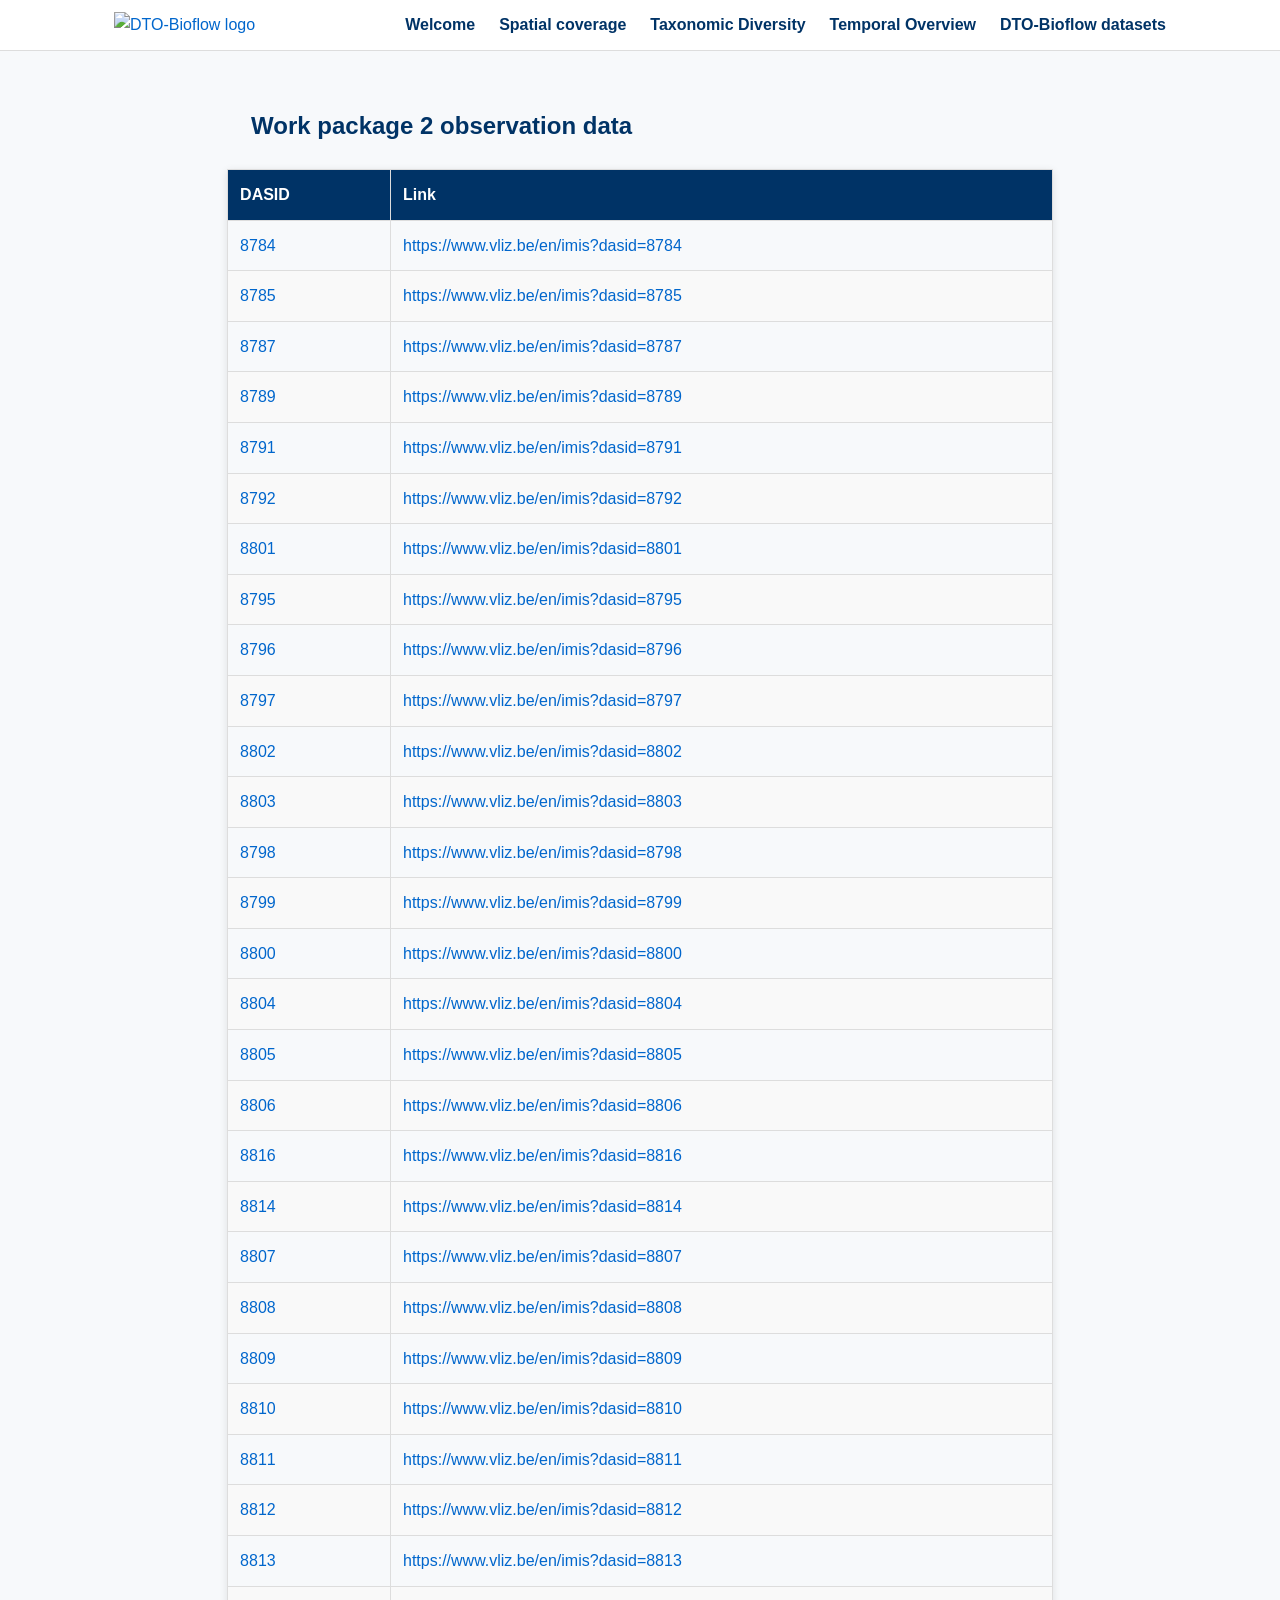
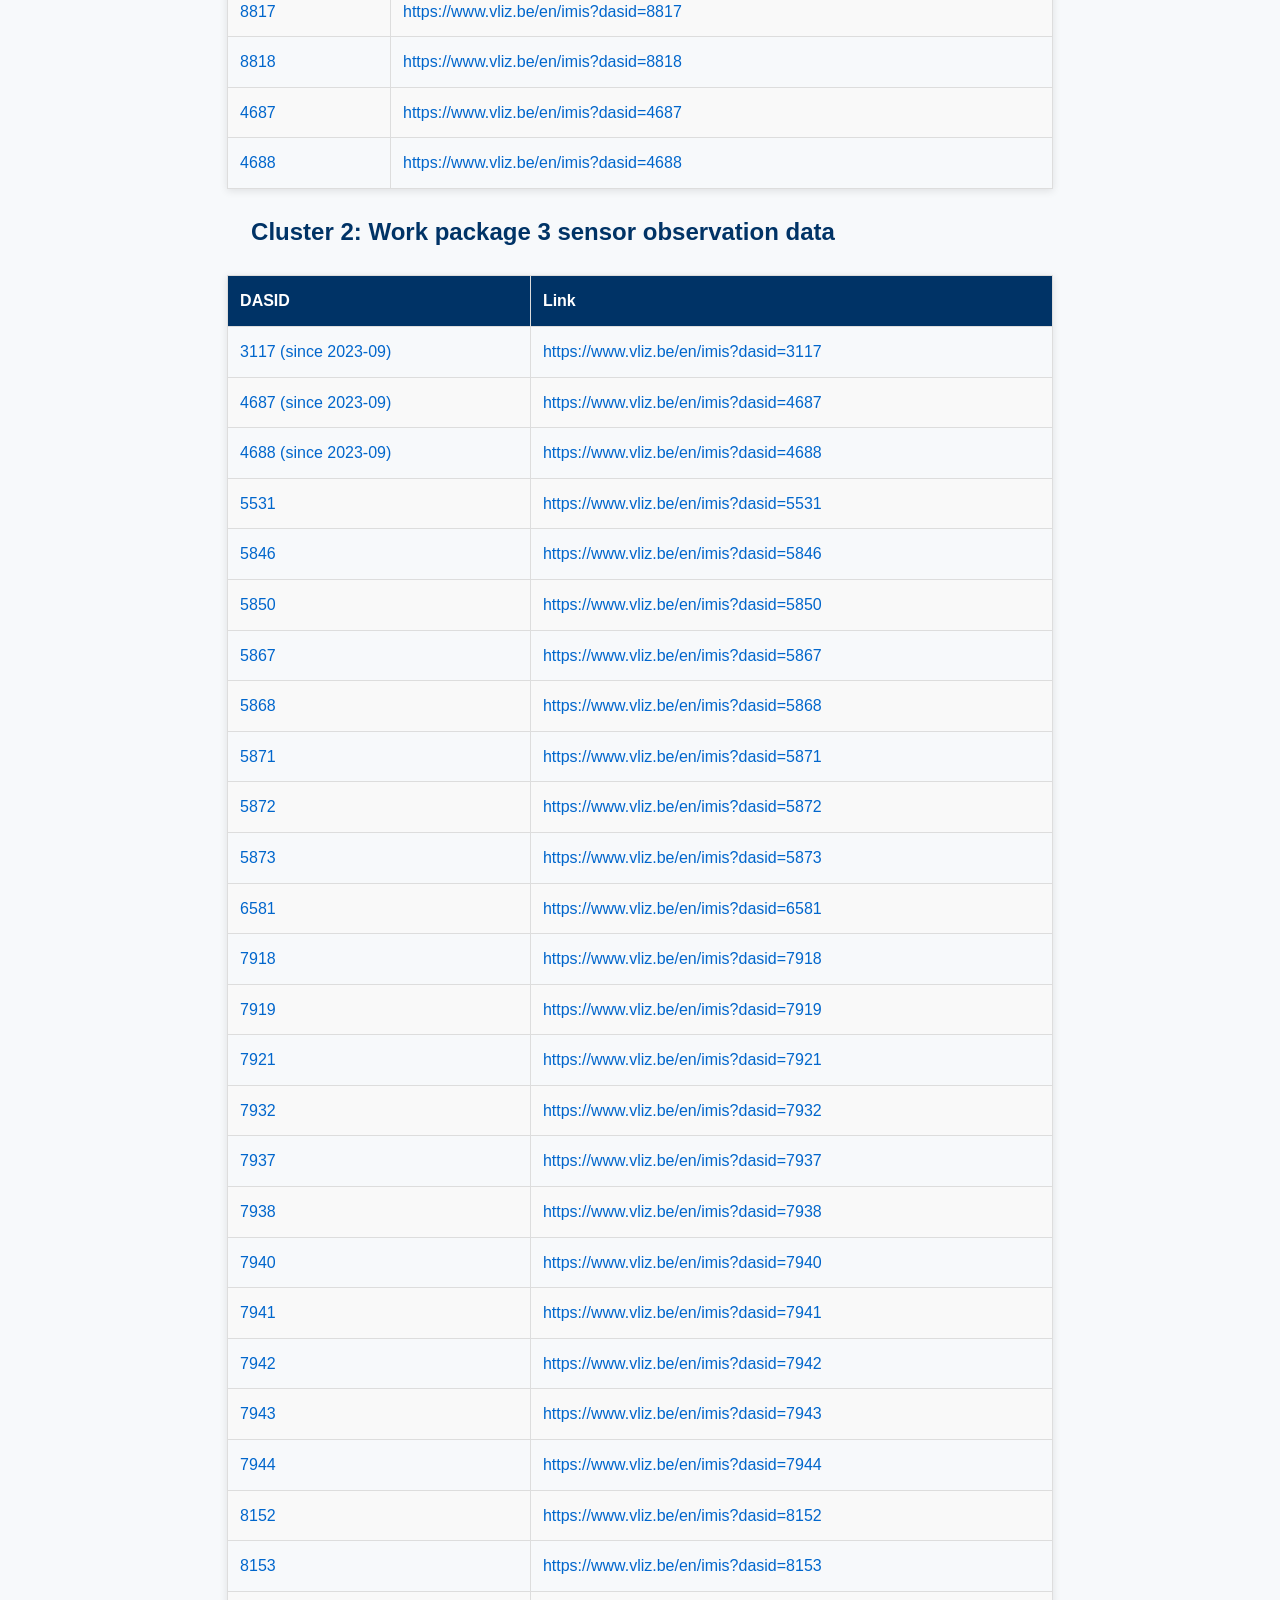
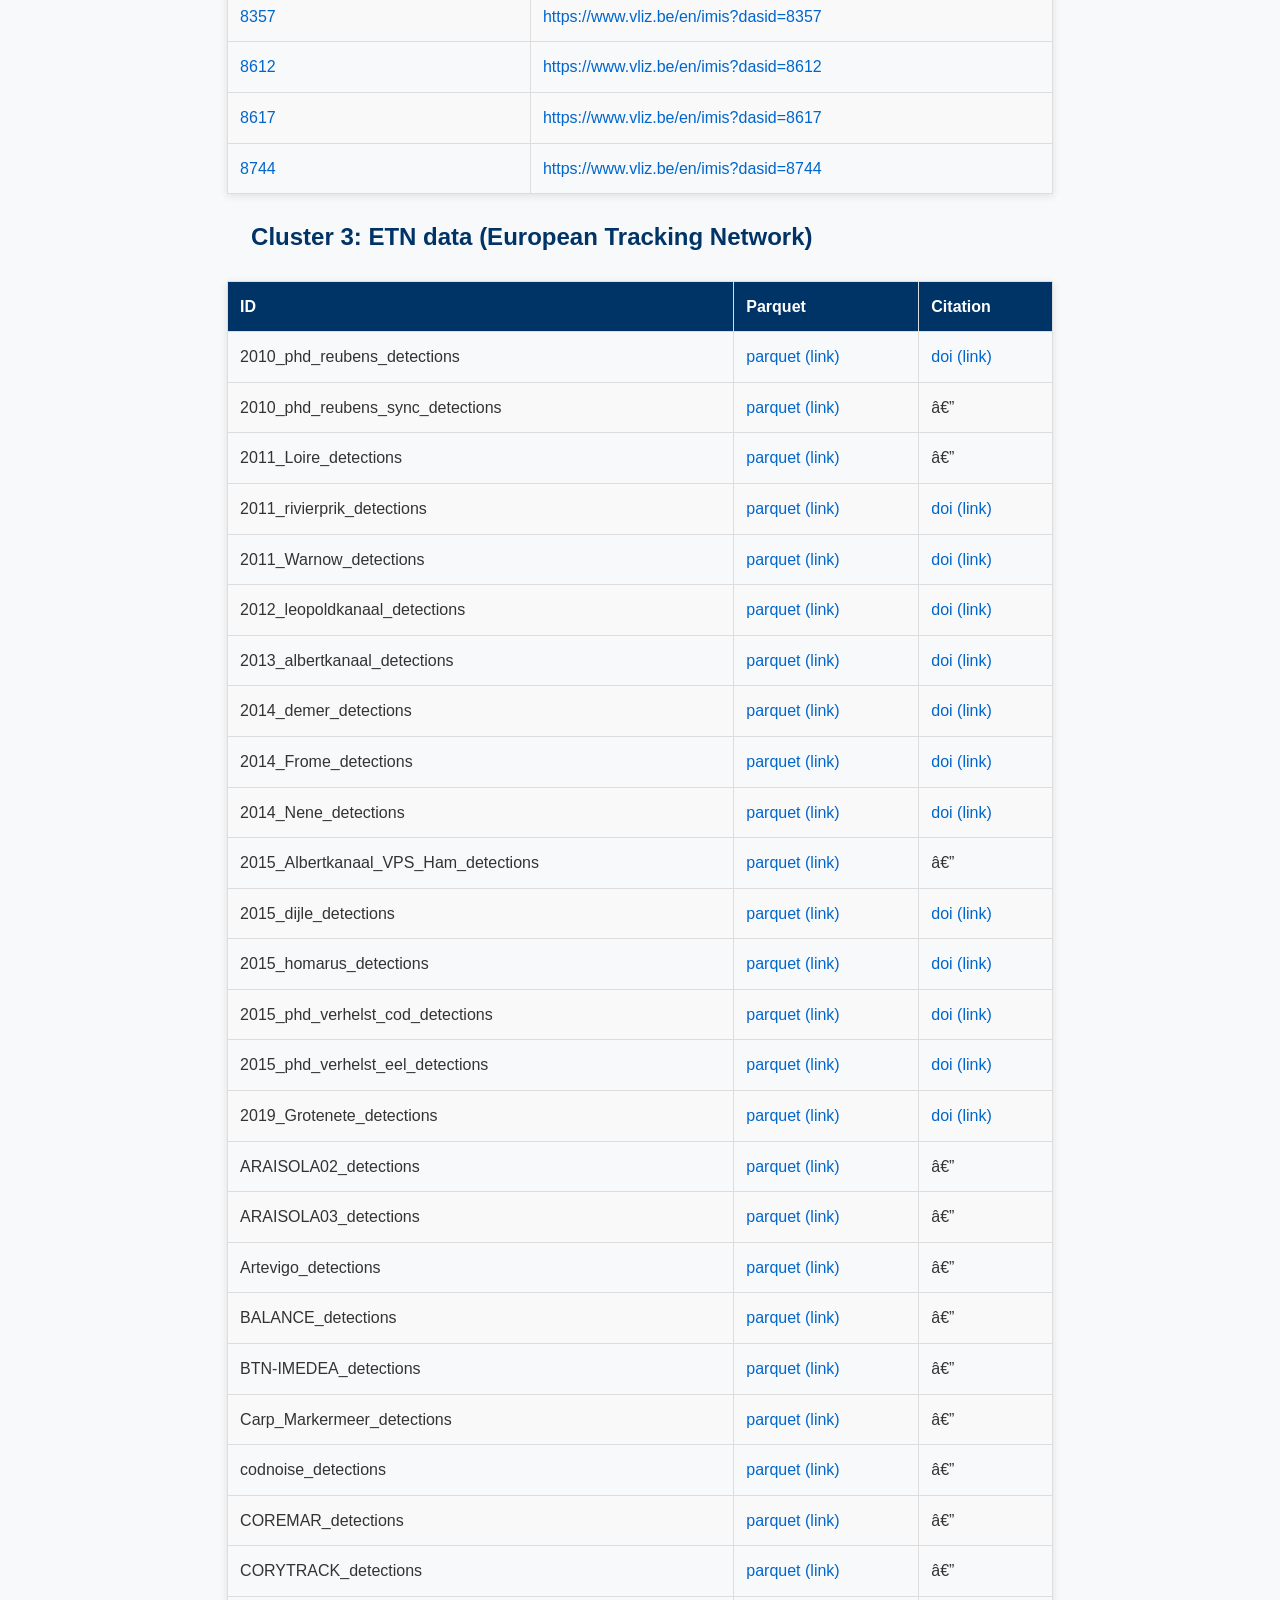
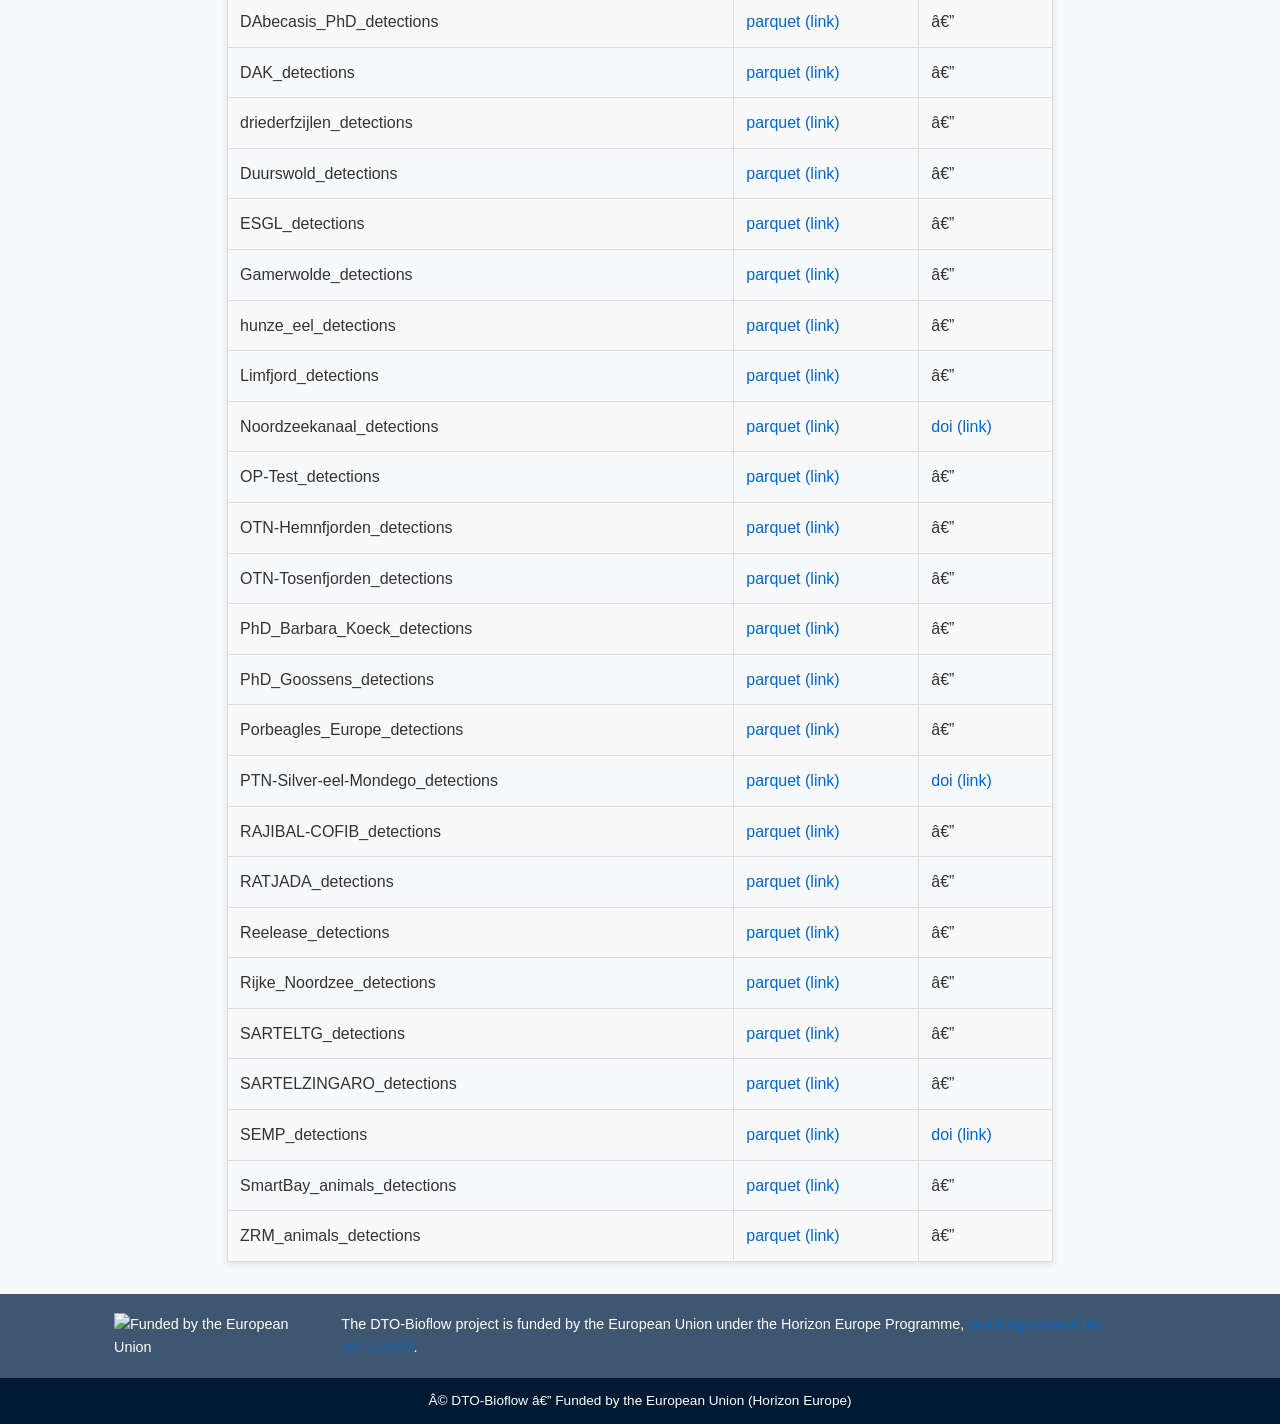
==== commit 0e8d02da: "update en pages" ====
--- a/docs/bioflow_datasets.html
+++ b/docs/bioflow_datasets.html
@@ -94,37 +94,37 @@
             </tr>
         </thead>
         <tbody>
-            <tr><td><a href="javascript:void(0)" onclick="openMapWindow('resources/maps/wp2_call1_observation_maps/dasid_8784.webp')">8784</a></td><td><a href="https://www.vliz.be/nl/imis?dasid=8784" target="_blank">https://www.vliz.be/nl/imis?dasid=8784</a></td></tr>
-            <tr><td><a href="javascript:void(0)" onclick="openMapWindow('resources/maps/wp2_call1_observation_maps/dasid_8785.webp')">8785</a></td><td><a href="https://www.vliz.be/nl/imis?dasid=8785" target="_blank">https://www.vliz.be/nl/imis?dasid=8785</a></td></tr>
-            <tr><td><a href="javascript:void(0)" onclick="openMapWindow('resources/maps/wp2_call1_observation_maps/dasid_8787.webp')">8787</a></td><td><a href="https://www.vliz.be/nl/imis?dasid=8787" target="_blank">https://www.vliz.be/nl/imis?dasid=8787</a></td></tr>
-            <tr><td><a href="javascript:void(0)" onclick="openMapWindow('resources/maps/wp2_call1_observation_maps/dasid_8789.webp')">8789</a></td><td><a href="https://www.vliz.be/nl/imis?dasid=8789" target="_blank">https://www.vliz.be/nl/imis?dasid=8789</a></td></tr>
-            <tr><td><a href="javascript:void(0)" onclick="openMapWindow('resources/maps/wp2_call1_observation_maps/dasid_8791.webp')">8791</a></td><td><a href="https://www.vliz.be/nl/imis?dasid=8791" target="_blank">https://www.vliz.be/nl/imis?dasid=8791</a></td></tr>
-            <tr><td><a href="javascript:void(0)" onclick="openMapWindow('resources/maps/wp2_call1_observation_maps/dasid_8792.webp')">8792</a></td><td><a href="https://www.vliz.be/nl/imis?dasid=8792" target="_blank">https://www.vliz.be/nl/imis?dasid=8792</a></td></tr>
-            <tr><td><a href="javascript:void(0)" onclick="openMapWindow('resources/maps/wp2_call1_observation_maps/dasid_8801.webp')">8801</a></td><td><a href="https://www.vliz.be/nl/imis?dasid=8801" target="_blank">https://www.vliz.be/nl/imis?dasid=8801</a></td></tr>
-            <tr><td><a href="javascript:void(0)" onclick="openMapWindow('resources/maps/wp2_call1_observation_maps/dasid_8795.webp')">8795</a></td><td><a href="https://www.vliz.be/nl/imis?dasid=8795" target="_blank">https://www.vliz.be/nl/imis?dasid=8795</a></td></tr>
-            <tr><td><a href="javascript:void(0)" onclick="openMapWindow('resources/maps/wp2_call1_observation_maps/dasid_8796.webp')">8796</a></td><td><a href="https://www.vliz.be/nl/imis?dasid=8796" target="_blank">https://www.vliz.be/nl/imis?dasid=8796</a></td></tr>
-            <tr><td><a href="javascript:void(0)" onclick="openMapWindow('resources/maps/wp2_call1_observation_maps/dasid_8797.webp')">8797</a></td><td><a href="https://www.vliz.be/nl/imis?dasid=8797" target="_blank">https://www.vliz.be/nl/imis?dasid=8797</a></td></tr>
-            <tr><td><a href="javascript:void(0)" onclick="openMapWindow('resources/maps/wp2_call1_observation_maps/dasid_8802.webp')">8802</a></td><td><a href="https://www.vliz.be/nl/imis?dasid=8802" target="_blank">https://www.vliz.be/nl/imis?dasid=8802</a></td></tr>
-            <tr><td><a href="javascript:void(0)" onclick="openMapWindow('resources/maps/wp2_call1_observation_maps/dasid_8803.webp')">8803</a></td><td><a href="https://www.vliz.be/nl/imis?dasid=8803" target="_blank">https://www.vliz.be/nl/imis?dasid=8803</a></td></tr>
-            <tr><td><a href="javascript:void(0)" onclick="openMapWindow('resources/maps/wp2_call1_observation_maps/dasid_8798.webp')">8798</a></td><td><a href="https://www.vliz.be/nl/imis?dasid=8798" target="_blank">https://www.vliz.be/nl/imis?dasid=8798</a></td></tr>
-            <tr><td><a href="javascript:void(0)" onclick="openMapWindow('resources/maps/wp2_call1_observation_maps/dasid_8799.webp')">8799</a></td><td><a href="https://www.vliz.be/nl/imis?dasid=8799" target="_blank">https://www.vliz.be/nl/imis?dasid=8799</a></td></tr>
-            <tr><td><a href="javascript:void(0)" onclick="openMapWindow('resources/maps/wp2_call1_observation_maps/dasid_8800.webp')">8800</a></td><td><a href="https://www.vliz.be/nl/imis?dasid=8800" target="_blank">https://www.vliz.be/nl/imis?dasid=8800</a></td></tr>
-            <tr><td><a href="javascript:void(0)" onclick="openMapWindow('resources/maps/wp2_call1_observation_maps/dasid_8804.webp')">8804</a></td><td><a href="https://www.vliz.be/nl/imis?dasid=8804" target="_blank">https://www.vliz.be/nl/imis?dasid=8804</a></td></tr>
-            <tr><td><a href="javascript:void(0)" onclick="openMapWindow('resources/maps/wp2_call1_observation_maps/dasid_8805.webp')">8805</a></td><td><a href="https://www.vliz.be/nl/imis?dasid=8805" target="_blank">https://www.vliz.be/nl/imis?dasid=8805</a></td></tr>
-            <tr><td><a href="javascript:void(0)" onclick="openMapWindow('resources/maps/wp2_call1_observation_maps/dasid_8806.webp')">8806</a></td><td><a href="https://www.vliz.be/nl/imis?dasid=8806" target="_blank">https://www.vliz.be/nl/imis?dasid=8806</a></td></tr>
-            <tr><td><a href="javascript:void(0)" onclick="openMapWindow('resources/maps/wp2_call1_observation_maps/dasid_8816.webp')">8816</a></td><td><a href="https://www.vliz.be/nl/imis?dasid=8816" target="_blank">https://www.vliz.be/nl/imis?dasid=8816</a></td></tr>
-            <tr><td><a href="javascript:void(0)" onclick="openMapWindow('resources/maps/wp2_call1_observation_maps/dasid_8814.webp')">8814</a></td><td><a href="https://www.vliz.be/nl/imis?dasid=8814" target="_blank">https://www.vliz.be/nl/imis?dasid=8814</a></td></tr>
-            <tr><td><a href="javascript:void(0)" onclick="openMapWindow('resources/maps/wp2_call1_observation_maps/dasid_8807.webp')">8807</a></td><td><a href="https://www.vliz.be/nl/imis?dasid=8807" target="_blank">https://www.vliz.be/nl/imis?dasid=8807</a></td></tr>
-            <tr><td><a href="javascript:void(0)" onclick="openMapWindow('resources/maps/wp2_call1_observation_maps/dasid_8808.webp')">8808</a></td><td><a href="https://www.vliz.be/nl/imis?dasid=8808" target="_blank">https://www.vliz.be/nl/imis?dasid=8808</a></td></tr>
-            <tr><td><a href="javascript:void(0)" onclick="openMapWindow('resources/maps/wp2_call1_observation_maps/dasid_8809.webp')">8809</a></td><td><a href="https://www.vliz.be/nl/imis?dasid=8809" target="_blank">https://www.vliz.be/nl/imis?dasid=8809</a></td></tr>
-            <tr><td><a href="javascript:void(0)" onclick="openMapWindow('resources/maps/wp2_call1_observation_maps/dasid_8810.webp')">8810</a></td><td><a href="https://www.vliz.be/nl/imis?dasid=8810" target="_blank">https://www.vliz.be/nl/imis?dasid=8810</a></td></tr>
-            <tr><td><a href="javascript:void(0)" onclick="openMapWindow('resources/maps/wp2_call1_observation_maps/dasid_8811.webp')">8811</a></td><td><a href="https://www.vliz.be/nl/imis?dasid=8811" target="_blank">https://www.vliz.be/nl/imis?dasid=8811</a></td></tr>
-            <tr><td><a href="javascript:void(0)" onclick="openMapWindow('resources/maps/wp2_call1_observation_maps/dasid_8812.webp')">8812</a></td><td><a href="https://www.vliz.be/nl/imis?dasid=8812" target="_blank">https://www.vliz.be/nl/imis?dasid=8812</a></td></tr>
-            <tr><td><a href="javascript:void(0)" onclick="openMapWindow('resources/maps/wp2_call1_observation_maps/dasid_8813.webp')">8813</a></td><td><a href="https://www.vliz.be/nl/imis?dasid=8813" target="_blank">https://www.vliz.be/nl/imis?dasid=8813</a></td></tr>
-            <tr><td><a href="javascript:void(0)" onclick="openMapWindow('resources/maps/wp2_call1_observation_maps/dasid_8817.webp')">8817</a></td><td><a href="https://www.vliz.be/nl/imis?dasid=8817" target="_blank">https://www.vliz.be/nl/imis?dasid=8817</a></td></tr>
-            <tr><td><a href="javascript:void(0)" onclick="openMapWindow('resources/maps/wp2_call1_observation_maps/dasid_8818.webp')">8818</a></td><td><a href="https://www.vliz.be/nl/imis?dasid=8818" target="_blank">https://www.vliz.be/nl/imis?dasid=8818</a></td></tr>
-            <tr><td><a href="javascript:void(0)" onclick="openMapWindow('resources/maps/wp2_call1_observation_maps/dasid_4687.webp')">4687</a></td><td><a href="https://www.vliz.be/nl/imis?dasid=4687" target="_blank">https://www.vliz.be/nl/imis?dasid=4687</a></td></tr>
-            <tr><td><a href="javascript:void(0)" onclick="openMapWindow('resources/maps/wp2_call1_observation_maps/dasid_4688.webp')">4688</a></td><td><a href="https://www.vliz.be/nl/imis?dasid=4688" target="_blank">https://www.vliz.be/nl/imis?dasid=4688</a></td></tr>
+            <tr><td><a href="javascript:void(0)" onclick="openMapWindow('resources/maps/wp2_call1_observation_maps/dasid_8784.webp')">8784</a></td><td><a href="https://www.vliz.be/en/imis?dasid=8784" target="_blank">https://www.vliz.be/en/imis?dasid=8784</a></td></tr>
+            <tr><td><a href="javascript:void(0)" onclick="openMapWindow('resources/maps/wp2_call1_observation_maps/dasid_8785.webp')">8785</a></td><td><a href="https://www.vliz.be/en/imis?dasid=8785" target="_blank">https://www.vliz.be/en/imis?dasid=8785</a></td></tr>
+            <tr><td><a href="javascript:void(0)" onclick="openMapWindow('resources/maps/wp2_call1_observation_maps/dasid_8787.webp')">8787</a></td><td><a href="https://www.vliz.be/en/imis?dasid=8787" target="_blank">https://www.vliz.be/en/imis?dasid=8787</a></td></tr>
+            <tr><td><a href="javascript:void(0)" onclick="openMapWindow('resources/maps/wp2_call1_observation_maps/dasid_8789.webp')">8789</a></td><td><a href="https://www.vliz.be/en/imis?dasid=8789" target="_blank">https://www.vliz.be/en/imis?dasid=8789</a></td></tr>
+            <tr><td><a href="javascript:void(0)" onclick="openMapWindow('resources/maps/wp2_call1_observation_maps/dasid_8791.webp')">8791</a></td><td><a href="https://www.vliz.be/en/imis?dasid=8791" target="_blank">https://www.vliz.be/en/imis?dasid=8791</a></td></tr>
+            <tr><td><a href="javascript:void(0)" onclick="openMapWindow('resources/maps/wp2_call1_observation_maps/dasid_8792.webp')">8792</a></td><td><a href="https://www.vliz.be/en/imis?dasid=8792" target="_blank">https://www.vliz.be/en/imis?dasid=8792</a></td></tr>
+            <tr><td><a href="javascript:void(0)" onclick="openMapWindow('resources/maps/wp2_call1_observation_maps/dasid_8801.webp')">8801</a></td><td><a href="https://www.vliz.be/en/imis?dasid=8801" target="_blank">https://www.vliz.be/en/imis?dasid=8801</a></td></tr>
+            <tr><td><a href="javascript:void(0)" onclick="openMapWindow('resources/maps/wp2_call1_observation_maps/dasid_8795.webp')">8795</a></td><td><a href="https://www.vliz.be/en/imis?dasid=8795" target="_blank">https://www.vliz.be/en/imis?dasid=8795</a></td></tr>
+            <tr><td><a href="javascript:void(0)" onclick="openMapWindow('resources/maps/wp2_call1_observation_maps/dasid_8796.webp')">8796</a></td><td><a href="https://www.vliz.be/en/imis?dasid=8796" target="_blank">https://www.vliz.be/en/imis?dasid=8796</a></td></tr>
+            <tr><td><a href="javascript:void(0)" onclick="openMapWindow('resources/maps/wp2_call1_observation_maps/dasid_8797.webp')">8797</a></td><td><a href="https://www.vliz.be/en/imis?dasid=8797" target="_blank">https://www.vliz.be/en/imis?dasid=8797</a></td></tr>
+            <tr><td><a href="javascript:void(0)" onclick="openMapWindow('resources/maps/wp2_call1_observation_maps/dasid_8802.webp')">8802</a></td><td><a href="https://www.vliz.be/en/imis?dasid=8802" target="_blank">https://www.vliz.be/en/imis?dasid=8802</a></td></tr>
+            <tr><td><a href="javascript:void(0)" onclick="openMapWindow('resources/maps/wp2_call1_observation_maps/dasid_8803.webp')">8803</a></td><td><a href="https://www.vliz.be/en/imis?dasid=8803" target="_blank">https://www.vliz.be/en/imis?dasid=8803</a></td></tr>
+            <tr><td><a href="javascript:void(0)" onclick="openMapWindow('resources/maps/wp2_call1_observation_maps/dasid_8798.webp')">8798</a></td><td><a href="https://www.vliz.be/en/imis?dasid=8798" target="_blank">https://www.vliz.be/en/imis?dasid=8798</a></td></tr>
+            <tr><td><a href="javascript:void(0)" onclick="openMapWindow('resources/maps/wp2_call1_observation_maps/dasid_8799.webp')">8799</a></td><td><a href="https://www.vliz.be/en/imis?dasid=8799" target="_blank">https://www.vliz.be/en/imis?dasid=8799</a></td></tr>
+            <tr><td><a href="javascript:void(0)" onclick="openMapWindow('resources/maps/wp2_call1_observation_maps/dasid_8800.webp')">8800</a></td><td><a href="https://www.vliz.be/en/imis?dasid=8800" target="_blank">https://www.vliz.be/en/imis?dasid=8800</a></td></tr>
+            <tr><td><a href="javascript:void(0)" onclick="openMapWindow('resources/maps/wp2_call1_observation_maps/dasid_8804.webp')">8804</a></td><td><a href="https://www.vliz.be/en/imis?dasid=8804" target="_blank">https://www.vliz.be/en/imis?dasid=8804</a></td></tr>
+            <tr><td><a href="javascript:void(0)" onclick="openMapWindow('resources/maps/wp2_call1_observation_maps/dasid_8805.webp')">8805</a></td><td><a href="https://www.vliz.be/en/imis?dasid=8805" target="_blank">https://www.vliz.be/en/imis?dasid=8805</a></td></tr>
+            <tr><td><a href="javascript:void(0)" onclick="openMapWindow('resources/maps/wp2_call1_observation_maps/dasid_8806.webp')">8806</a></td><td><a href="https://www.vliz.be/en/imis?dasid=8806" target="_blank">https://www.vliz.be/en/imis?dasid=8806</a></td></tr>
+            <tr><td><a href="javascript:void(0)" onclick="openMapWindow('resources/maps/wp2_call1_observation_maps/dasid_8816.webp')">8816</a></td><td><a href="https://www.vliz.be/en/imis?dasid=8816" target="_blank">https://www.vliz.be/en/imis?dasid=8816</a></td></tr>
+            <tr><td><a href="javascript:void(0)" onclick="openMapWindow('resources/maps/wp2_call1_observation_maps/dasid_8814.webp')">8814</a></td><td><a href="https://www.vliz.be/en/imis?dasid=8814" target="_blank">https://www.vliz.be/en/imis?dasid=8814</a></td></tr>
+            <tr><td><a href="javascript:void(0)" onclick="openMapWindow('resources/maps/wp2_call1_observation_maps/dasid_8807.webp')">8807</a></td><td><a href="https://www.vliz.be/en/imis?dasid=8807" target="_blank">https://www.vliz.be/en/imis?dasid=8807</a></td></tr>
+            <tr><td><a href="javascript:void(0)" onclick="openMapWindow('resources/maps/wp2_call1_observation_maps/dasid_8808.webp')">8808</a></td><td><a href="https://www.vliz.be/en/imis?dasid=8808" target="_blank">https://www.vliz.be/en/imis?dasid=8808</a></td></tr>
+            <tr><td><a href="javascript:void(0)" onclick="openMapWindow('resources/maps/wp2_call1_observation_maps/dasid_8809.webp')">8809</a></td><td><a href="https://www.vliz.be/en/imis?dasid=8809" target="_blank">https://www.vliz.be/en/imis?dasid=8809</a></td></tr>
+            <tr><td><a href="javascript:void(0)" onclick="openMapWindow('resources/maps/wp2_call1_observation_maps/dasid_8810.webp')">8810</a></td><td><a href="https://www.vliz.be/en/imis?dasid=8810" target="_blank">https://www.vliz.be/en/imis?dasid=8810</a></td></tr>
+            <tr><td><a href="javascript:void(0)" onclick="openMapWindow('resources/maps/wp2_call1_observation_maps/dasid_8811.webp')">8811</a></td><td><a href="https://www.vliz.be/en/imis?dasid=8811" target="_blank">https://www.vliz.be/en/imis?dasid=8811</a></td></tr>
+            <tr><td><a href="javascript:void(0)" onclick="openMapWindow('resources/maps/wp2_call1_observation_maps/dasid_8812.webp')">8812</a></td><td><a href="https://www.vliz.be/en/imis?dasid=8812" target="_blank">https://www.vliz.be/en/imis?dasid=8812</a></td></tr>
+            <tr><td><a href="javascript:void(0)" onclick="openMapWindow('resources/maps/wp2_call1_observation_maps/dasid_8813.webp')">8813</a></td><td><a href="https://www.vliz.be/en/imis?dasid=8813" target="_blank">https://www.vliz.be/en/imis?dasid=8813</a></td></tr>
+            <tr><td><a href="javascript:void(0)" onclick="openMapWindow('resources/maps/wp2_call1_observation_maps/dasid_8817.webp')">8817</a></td><td><a href="https://www.vliz.be/en/imis?dasid=8817" target="_blank">https://www.vliz.be/en/imis?dasid=8817</a></td></tr>
+            <tr><td><a href="javascript:void(0)" onclick="openMapWindow('resources/maps/wp2_call1_observation_maps/dasid_8818.webp')">8818</a></td><td><a href="https://www.vliz.be/en/imis?dasid=8818" target="_blank">https://www.vliz.be/en/imis?dasid=8818</a></td></tr>
+            <tr><td><a href="javascript:void(0)" onclick="openMapWindow('resources/maps/wp2_call1_observation_maps/dasid_4687.webp')">4687</a></td><td><a href="https://www.vliz.be/en/imis?dasid=4687" target="_blank">https://www.vliz.be/en/imis?dasid=4687</a></td></tr>
+            <tr><td><a href="javascript:void(0)" onclick="openMapWindow('resources/maps/wp2_call1_observation_maps/dasid_4688.webp')">4688</a></td><td><a href="https://www.vliz.be/en/imis?dasid=4688" target="_blank">https://www.vliz.be/en/imis?dasid=4688</a></td></tr>
         </tbody>
     </table>
 
@@ -139,119 +139,119 @@
         <tbody>
             <tr>
                 <td><a href="javascript:void(0)" onclick="openMapWindow('resources/maps/wp3_sensor_observation_maps/dasid_3117.webp')">3117 (since 2023-09)</a></td>
-                <td><a href="https://www.vliz.be/nl/imis?dasid=3117" target="_blank">https://www.vliz.be/nl/imis?dasid=3117</a></td>
+                <td><a href="https://www.vliz.be/en/imis?dasid=3117" target="_blank">https://www.vliz.be/en/imis?dasid=3117</a></td>
             </tr>
             <tr>
                 <td><a href="javascript:void(0)" onclick="openMapWindow('resources/maps/wp3_sensor_observation_maps/dasid_4687.webp')">4687 (since 2023-09)</a></td>
-                <td><a href="https://www.vliz.be/nl/imis?dasid=4687" target="_blank">https://www.vliz.be/nl/imis?dasid=4687</a></td>
+                <td><a href="https://www.vliz.be/en/imis?dasid=4687" target="_blank">https://www.vliz.be/en/imis?dasid=4687</a></td>
             </tr>
             <tr>
                 <td><a href="javascript:void(0)" onclick="openMapWindow('resources/maps/wp3_sensor_observation_maps/dasid_4688.webp')">4688 (since 2023-09)</a></td>
-                <td><a href="https://www.vliz.be/nl/imis?dasid=4688" target="_blank">https://www.vliz.be/nl/imis?dasid=4688</a></td>
+                <td><a href="https://www.vliz.be/en/imis?dasid=4688" target="_blank">https://www.vliz.be/en/imis?dasid=4688</a></td>
             </tr>
             <tr>
                 <td><a href="javascript:void(0)" onclick="openMapWindow('resources/maps/wp3_sensor_observation_maps/dasid_5531.webp')">5531</a></td>
-                <td><a href="https://www.vliz.be/nl/imis?dasid=5531" target="_blank">https://www.vliz.be/nl/imis?dasid=5531</a></td>
+                <td><a href="https://www.vliz.be/en/imis?dasid=5531" target="_blank">https://www.vliz.be/en/imis?dasid=5531</a></td>
             </tr>
             <tr>
                 <td><a href="javascript:void(0)" onclick="openMapWindow('resources/maps/wp3_sensor_observation_maps/dasid_5846.webp')">5846</a></td>
-                <td><a href="https://www.vliz.be/nl/imis?dasid=5846" target="_blank">https://www.vliz.be/nl/imis?dasid=5846</a></td>
+                <td><a href="https://www.vliz.be/en/imis?dasid=5846" target="_blank">https://www.vliz.be/en/imis?dasid=5846</a></td>
             </tr>
             <tr>
                 <td><a href="javascript:void(0)" onclick="openMapWindow('resources/maps/wp3_sensor_observation_maps/dasid_5850.webp')">5850</a></td>
-                <td><a href="https://www.vliz.be/nl/imis?dasid=5850" target="_blank">https://www.vliz.be/nl/imis?dasid=5850</a></td>
+                <td><a href="https://www.vliz.be/en/imis?dasid=5850" target="_blank">https://www.vliz.be/en/imis?dasid=5850</a></td>
             </tr>
             <tr>
                 <td><a href="javascript:void(0)" onclick="openMapWindow('resources/maps/wp3_sensor_observation_maps/dasid_5867.webp')">5867</a></td>
-                <td><a href="https://www.vliz.be/nl/imis?dasid=5867" target="_blank">https://www.vliz.be/nl/imis?dasid=5867</a></td>
+                <td><a href="https://www.vliz.be/en/imis?dasid=5867" target="_blank">https://www.vliz.be/en/imis?dasid=5867</a></td>
             </tr>
             <tr>
                 <td><a href="javascript:void(0)" onclick="openMapWindow('resources/maps/wp3_sensor_observation_maps/dasid_5868.webp')">5868</a></td>
-                <td><a href="https://www.vliz.be/nl/imis?dasid=5868" target="_blank">https://www.vliz.be/nl/imis?dasid=5868</a></td>
+                <td><a href="https://www.vliz.be/en/imis?dasid=5868" target="_blank">https://www.vliz.be/en/imis?dasid=5868</a></td>
             </tr>
             <tr>
                 <td><a href="javascript:void(0)" onclick="openMapWindow('resources/maps/wp3_sensor_observation_maps/dasid_5871.webp')">5871</a></td>
-                <td><a href="https://www.vliz.be/nl/imis?dasid=5871" target="_blank">https://www.vliz.be/nl/imis?dasid=5871</a></td>
+                <td><a href="https://www.vliz.be/en/imis?dasid=5871" target="_blank">https://www.vliz.be/en/imis?dasid=5871</a></td>
             </tr>
             <tr>
                 <td><a href="javascript:void(0)" onclick="openMapWindow('resources/maps/wp3_sensor_observation_maps/dasid_5872.webp')">5872</a></td>
-                <td><a href="https://www.vliz.be/nl/imis?dasid=5872" target="_blank">https://www.vliz.be/nl/imis?dasid=5872</a></td>
+                <td><a href="https://www.vliz.be/en/imis?dasid=5872" target="_blank">https://www.vliz.be/en/imis?dasid=5872</a></td>
             </tr>
             <tr>
                 <td><a href="javascript:void(0)" onclick="openMapWindow('resources/maps/wp3_sensor_observation_maps/dasid_5873.webp')">5873</a></td>
-                <td><a href="https://www.vliz.be/nl/imis?dasid=5873" target="_blank">https://www.vliz.be/nl/imis?dasid=5873</a></td>
+                <td><a href="https://www.vliz.be/en/imis?dasid=5873" target="_blank">https://www.vliz.be/en/imis?dasid=5873</a></td>
             </tr>
             <tr>
                 <td><a href="javascript:void(0)" onclick="openMapWindow('resources/maps/wp3_sensor_observation_maps/dasid_6581.webp')">6581</a></td>
-                <td><a href="https://www.vliz.be/nl/imis?dasid=6581" target="_blank">https://www.vliz.be/nl/imis?dasid=6581</a></td>
+                <td><a href="https://www.vliz.be/en/imis?dasid=6581" target="_blank">https://www.vliz.be/en/imis?dasid=6581</a></td>
             </tr>
             <tr>
                 <td><a href="javascript:void(0)" onclick="openMapWindow('resources/maps/wp3_sensor_observation_maps/dasid_7918.webp')">7918</a></td>
-                <td><a href="https://www.vliz.be/nl/imis?dasid=7918" target="_blank">https://www.vliz.be/nl/imis?dasid=7918</a></td>
+                <td><a href="https://www.vliz.be/en/imis?dasid=7918" target="_blank">https://www.vliz.be/en/imis?dasid=7918</a></td>
             </tr>
             <tr>
                 <td><a href="javascript:void(0)" onclick="openMapWindow('resources/maps/wp3_sensor_observation_maps/dasid_7919.webp')">7919</a></td>
-                <td><a href="https://www.vliz.be/nl/imis?dasid=7919" target="_blank">https://www.vliz.be/nl/imis?dasid=7919</a></td>
+                <td><a href="https://www.vliz.be/en/imis?dasid=7919" target="_blank">https://www.vliz.be/en/imis?dasid=7919</a></td>
             </tr>
             <tr>
                 <td><a href="javascript:void(0)" onclick="openMapWindow('resources/maps/wp3_sensor_observation_maps/dasid_7921.webp')">7921</a></td>
-                <td><a href="https://www.vliz.be/nl/imis?dasid=7921" target="_blank">https://www.vliz.be/nl/imis?dasid=7921</a></td>
+                <td><a href="https://www.vliz.be/en/imis?dasid=7921" target="_blank">https://www.vliz.be/en/imis?dasid=7921</a></td>
             </tr>
             <tr>
                 <td><a href="javascript:void(0)" onclick="openMapWindow('resources/maps/wp3_sensor_observation_maps/dasid_7932.webp')">7932</a></td>
-                <td><a href="https://www.vliz.be/nl/imis?dasid=7932" target="_blank">https://www.vliz.be/nl/imis?dasid=7932</a></td>
+                <td><a href="https://www.vliz.be/en/imis?dasid=7932" target="_blank">https://www.vliz.be/en/imis?dasid=7932</a></td>
             </tr>
             <tr>
                 <td><a href="javascript:void(0)" onclick="openMapWindow('resources/maps/wp3_sensor_observation_maps/dasid_7937.webp')">7937</a></td>
-                <td><a href="https://www.vliz.be/nl/imis?dasid=7937" target="_blank">https://www.vliz.be/nl/imis?dasid=7937</a></td>
+                <td><a href="https://www.vliz.be/en/imis?dasid=7937" target="_blank">https://www.vliz.be/en/imis?dasid=7937</a></td>
             </tr>
             <tr>
                 <td><a href="javascript:void(0)" onclick="openMapWindow('resources/maps/wp3_sensor_observation_maps/dasid_7938.webp')">7938</a></td>
-                <td><a href="https://www.vliz.be/nl/imis?dasid=7938" target="_blank">https://www.vliz.be/nl/imis?dasid=7938</a></td>
+                <td><a href="https://www.vliz.be/en/imis?dasid=7938" target="_blank">https://www.vliz.be/en/imis?dasid=7938</a></td>
             </tr>
             <tr>
                 <td><a href="javascript:void(0)" onclick="openMapWindow('resources/maps/wp3_sensor_observation_maps/dasid_7940.webp')">7940</a></td>
-                <td><a href="https://www.vliz.be/nl/imis?dasid=7940" target="_blank">https://www.vliz.be/nl/imis?dasid=7940</a></td>
+                <td><a href="https://www.vliz.be/en/imis?dasid=7940" target="_blank">https://www.vliz.be/en/imis?dasid=7940</a></td>
             </tr>
             <tr>
                 <td><a href="javascript:void(0)" onclick="openMapWindow('resources/maps/wp3_sensor_observation_maps/dasid_7941.webp')">7941</a></td>
-                <td><a href="https://www.vliz.be/nl/imis?dasid=7941" target="_blank">https://www.vliz.be/nl/imis?dasid=7941</a></td>
+                <td><a href="https://www.vliz.be/en/imis?dasid=7941" target="_blank">https://www.vliz.be/en/imis?dasid=7941</a></td>
             </tr>
             <tr>
                 <td><a href="javascript:void(0)" onclick="openMapWindow('resources/maps/wp3_sensor_observation_maps/dasid_7942.webp')">7942</a></td>
-                <td><a href="https://www.vliz.be/nl/imis?dasid=7942" target="_blank">https://www.vliz.be/nl/imis?dasid=7942</a></td>
+                <td><a href="https://www.vliz.be/en/imis?dasid=7942" target="_blank">https://www.vliz.be/en/imis?dasid=7942</a></td>
             </tr>
             <tr>
                 <td><a href="javascript:void(0)" onclick="openMapWindow('resources/maps/wp3_sensor_observation_maps/dasid_7943.webp')">7943</a></td>
-                <td><a href="https://www.vliz.be/nl/imis?dasid=7943" target="_blank">https://www.vliz.be/nl/imis?dasid=7943</a></td>
+                <td><a href="https://www.vliz.be/en/imis?dasid=7943" target="_blank">https://www.vliz.be/en/imis?dasid=7943</a></td>
             </tr>
             <tr>
                 <td><a href="javascript:void(0)" onclick="openMapWindow('resources/maps/wp3_sensor_observation_maps/dasid_7944.webp')">7944</a></td>
-                <td><a href="https://www.vliz.be/nl/imis?dasid=7944" target="_blank">https://www.vliz.be/nl/imis?dasid=7944</a></td>
+                <td><a href="https://www.vliz.be/en/imis?dasid=7944" target="_blank">https://www.vliz.be/en/imis?dasid=7944</a></td>
             </tr>
             <tr>
                 <td><a href="javascript:void(0)" onclick="openMapWindow('resources/maps/wp3_sensor_observation_maps/dasid_8152.webp')">8152</a></td>
-                <td><a href="https://www.vliz.be/nl/imis?dasid=8152" target="_blank">https://www.vliz.be/nl/imis?dasid=8152</a></td>
+                <td><a href="https://www.vliz.be/en/imis?dasid=8152" target="_blank">https://www.vliz.be/en/imis?dasid=8152</a></td>
             </tr>
             <tr>
                 <td><a href="javascript:void(0)" onclick="openMapWindow('resources/maps/wp3_sensor_observation_maps/dasid_8153.webp')">8153</a></td>
-                <td><a href="https://www.vliz.be/nl/imis?dasid=8153" target="_blank">https://www.vliz.be/nl/imis?dasid=8153</a></td>
+                <td><a href="https://www.vliz.be/en/imis?dasid=8153" target="_blank">https://www.vliz.be/en/imis?dasid=8153</a></td>
             </tr>
             <tr>
                 <td><a href="javascript:void(0)" onclick="openMapWindow('resources/maps/wp3_sensor_observation_maps/dasid_8357.webp')">8357</a></td>
-                <td><a href="https://www.vliz.be/nl/imis?dasid=8357" target="_blank">https://www.vliz.be/nl/imis?dasid=8357</a></td>
+                <td><a href="https://www.vliz.be/en/imis?dasid=8357" target="_blank">https://www.vliz.be/en/imis?dasid=8357</a></td>
             </tr>
             <tr>
                 <td><a href="javascript:void(0)" onclick="openMapWindow('resources/maps/wp3_sensor_observation_maps/dasid_8612.webp')">8612</a></td>
-                <td><a href="https://www.vliz.be/nl/imis?dasid=8612" target="_blank">https://www.vliz.be/nl/imis?dasid=8612</a></td>
+                <td><a href="https://www.vliz.be/en/imis?dasid=8612" target="_blank">https://www.vliz.be/en/imis?dasid=8612</a></td>
             </tr>
             <tr>
                 <td><a href="javascript:void(0)" onclick="openMapWindow('resources/maps/wp3_sensor_observation_maps/dasid_8617.webp')">8617</a></td>
-                <td><a href="https://www.vliz.be/nl/imis?dasid=8617" target="_blank">https://www.vliz.be/nl/imis?dasid=8617</a></td>
+                <td><a href="https://www.vliz.be/en/imis?dasid=8617" target="_blank">https://www.vliz.be/en/imis?dasid=8617</a></td>
             </tr>
             <tr>
                 <td><a href="javascript:void(0)" onclick="openMapWindow('resources/maps/wp3_sensor_observation_maps/dasid_8744.webp')">8744</a></td>
-                <td><a href="https://www.vliz.be/nl/imis?dasid=8744" target="_blank">https://www.vliz.be/nl/imis?dasid=8744</a></td>
+                <td><a href="https://www.vliz.be/en/imis?dasid=8744" target="_blank">https://www.vliz.be/en/imis?dasid=8744</a></td>
             </tr>
         </tbody>
     </table>
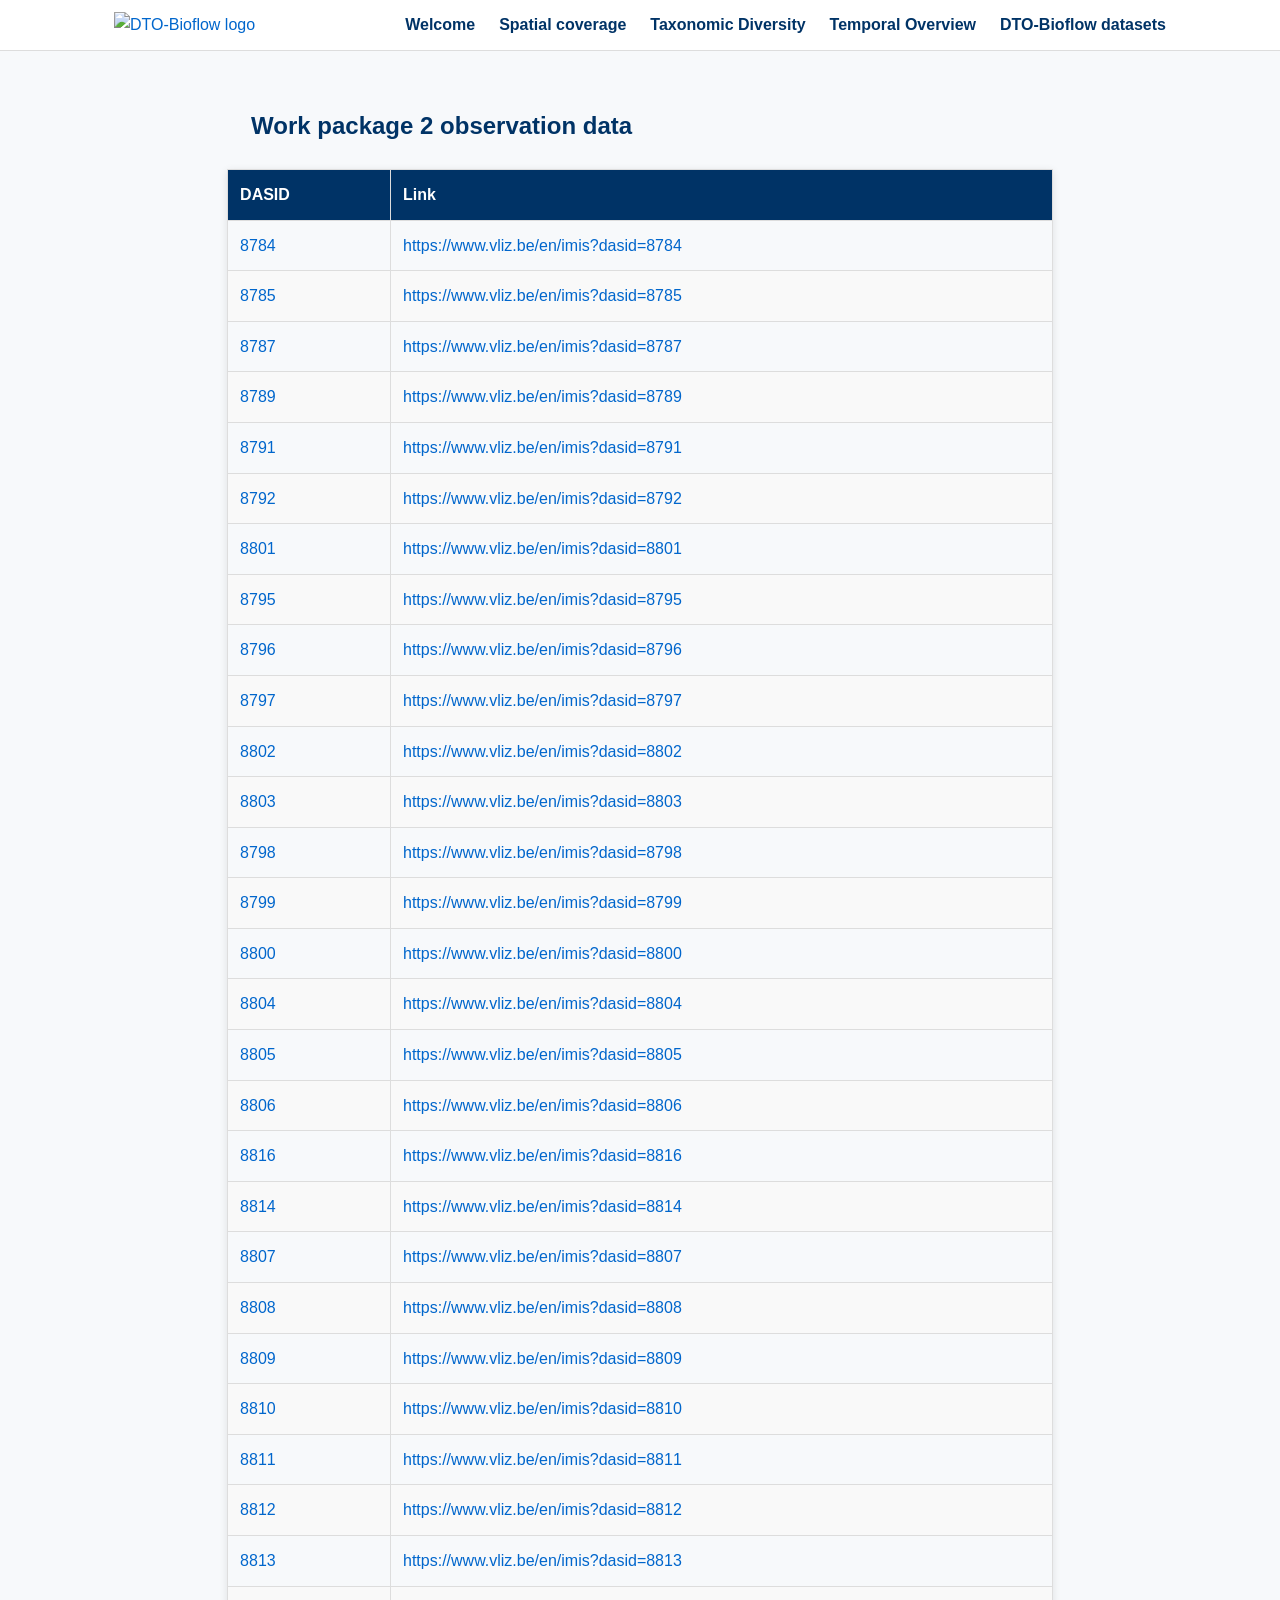
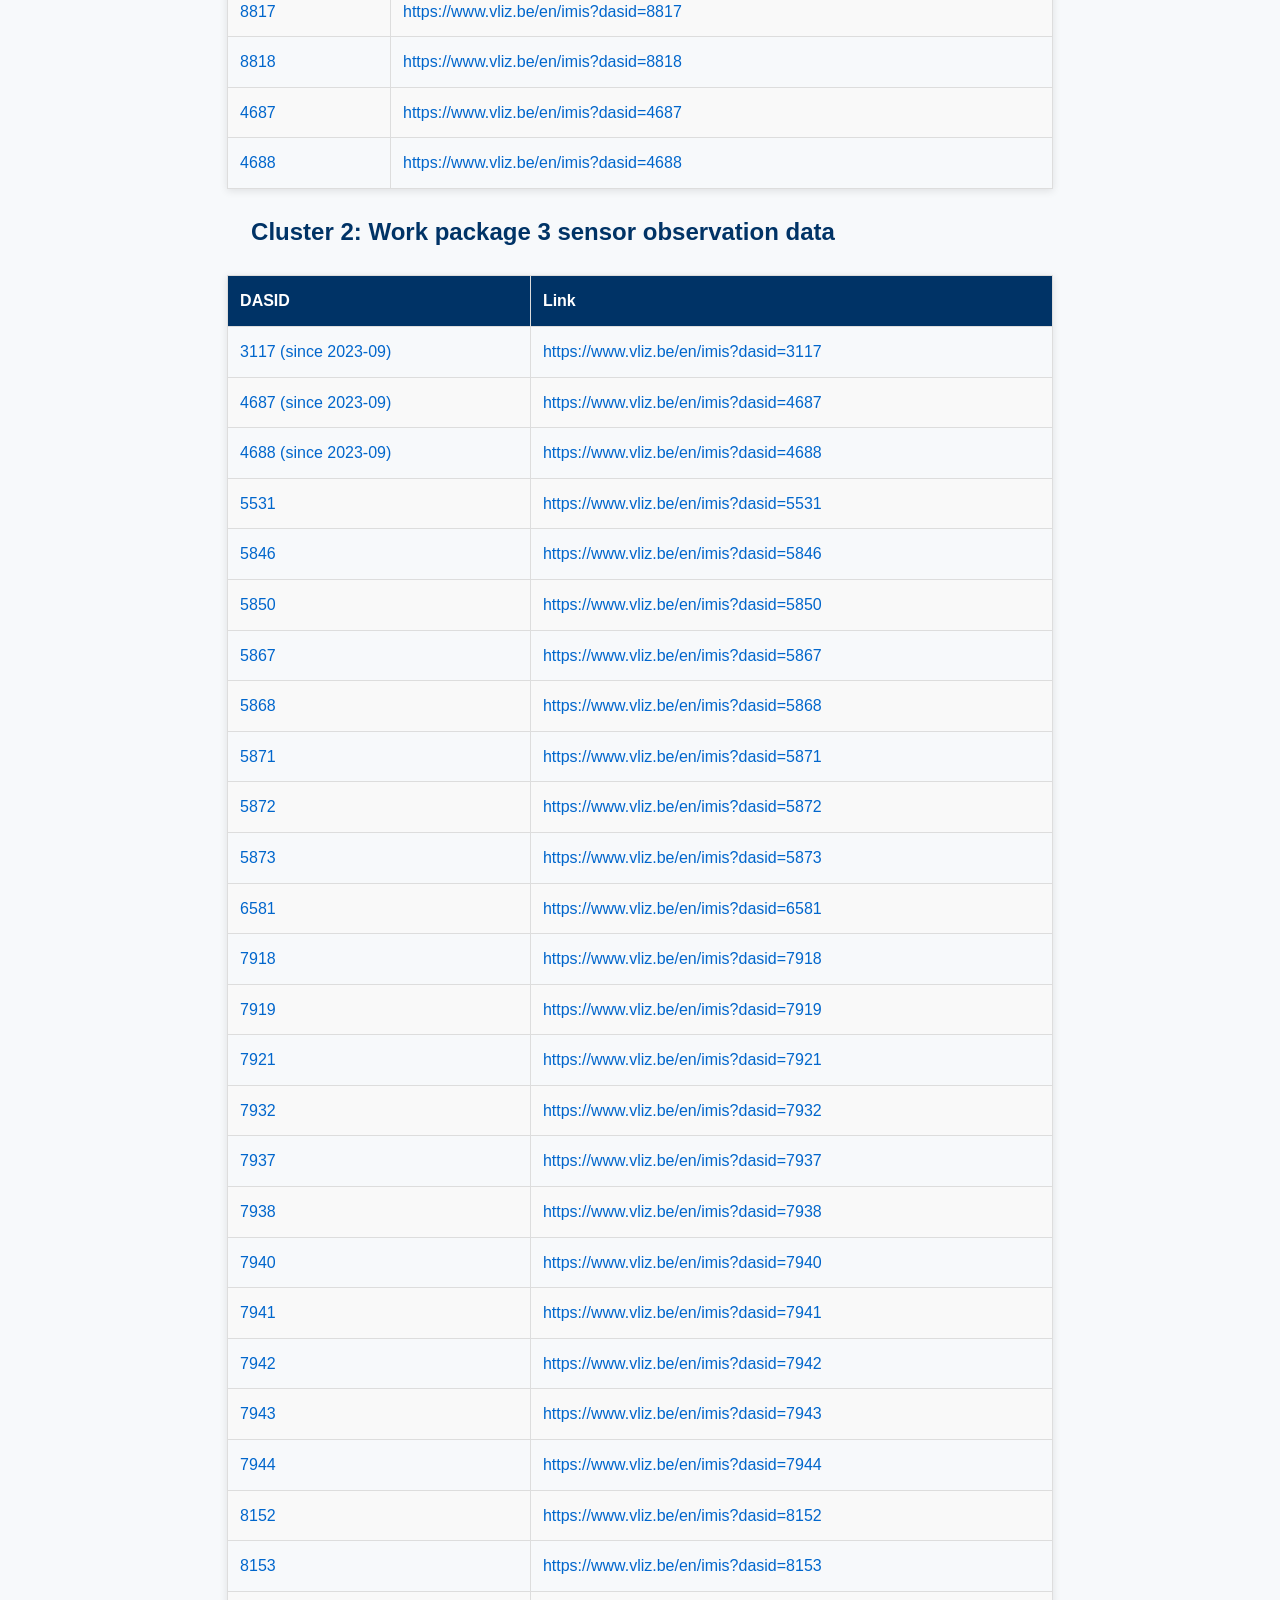
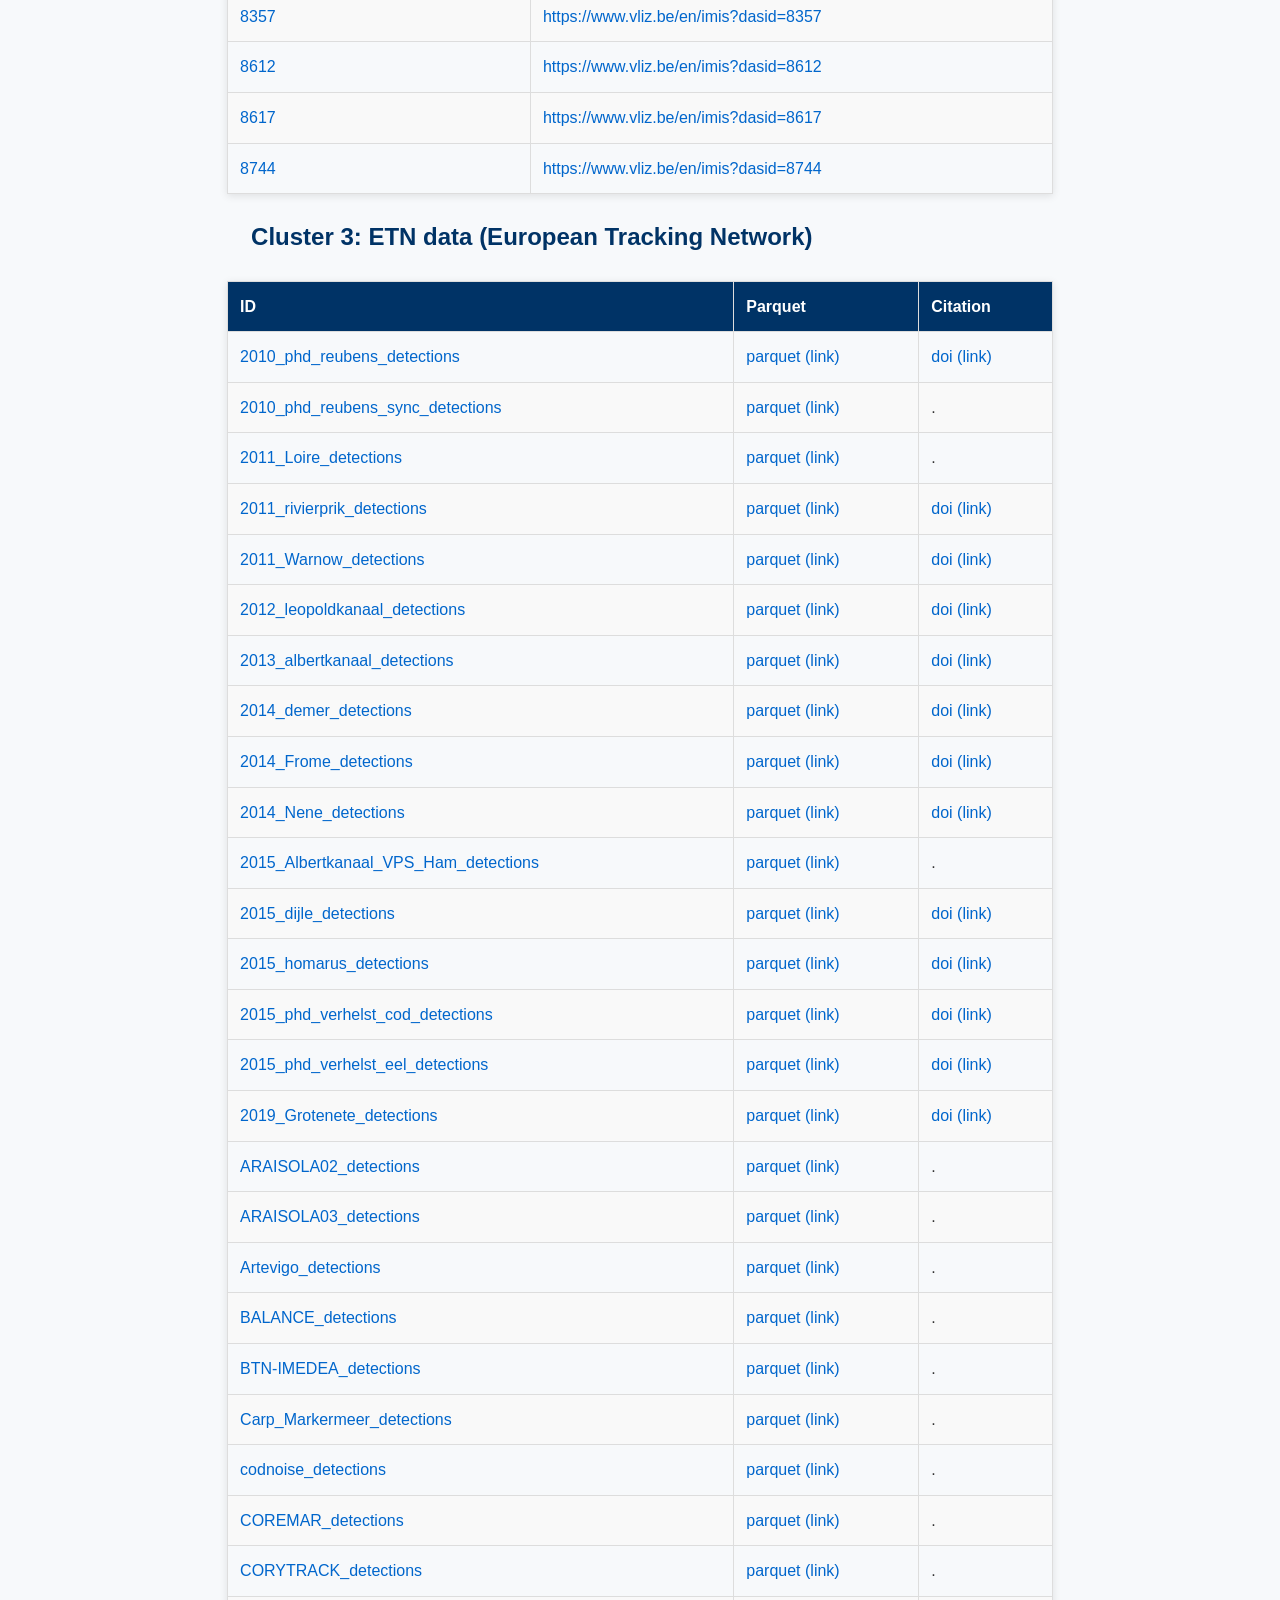
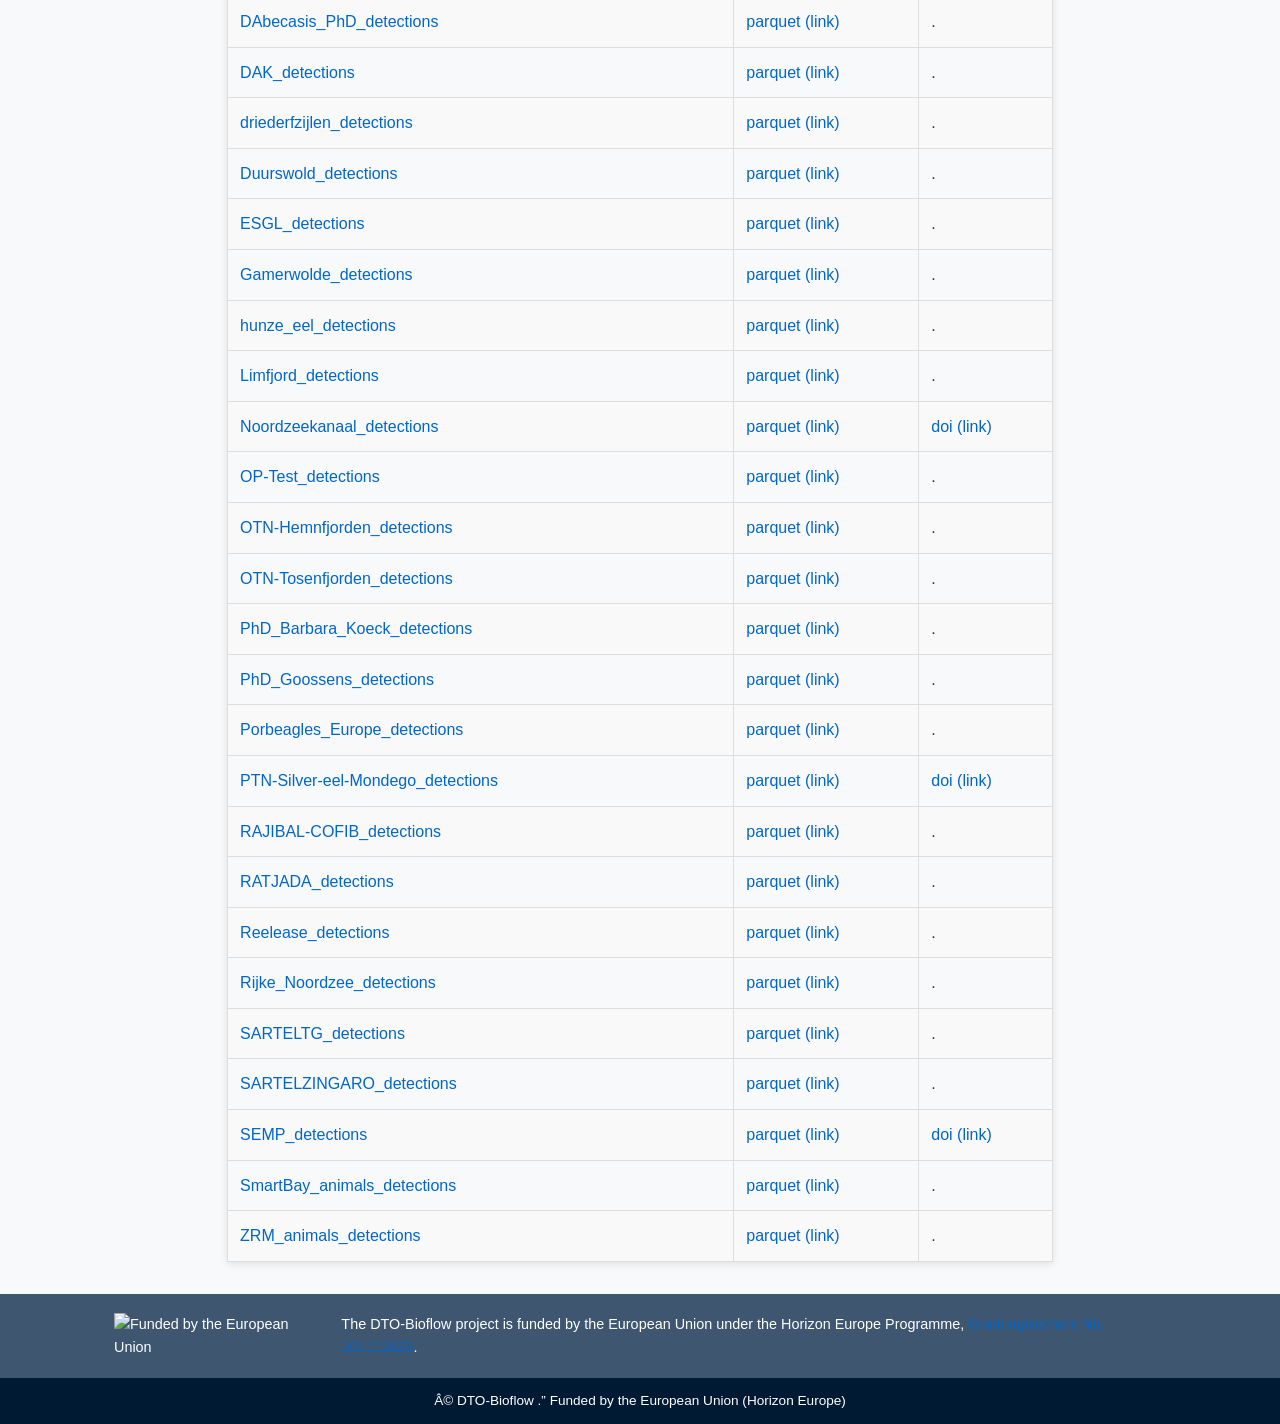
==== commit 15fa151c: "etn maps" ====
--- a/docs/bioflow_datasets.html
+++ b/docs/bioflow_datasets.html
@@ -267,254 +267,254 @@
         </thead>
         <tbody>
             <tr>
-                <td>2010_phd_reubens_detections</td>
+                <td><a href="javascript:void(0)" onclick="openMapWindow('resources/maps/etn_maps/2010_phd_reubens_detections.webp')">2010_phd_reubens_detections</a></td>
                 <td><a href="https://www.lifewatch.be/etn/parquet/detections/2010_phd_reubens/2010_phd_reubens_detections.parquet" target="_blank">parquet (link)</a></td>
                 <td><a href="https://doi.org/10.14284/437" target="_blank">doi (link)</a></td>
             </tr>
             <tr>
-                <td>2010_phd_reubens_sync_detections</td>
+                <td><a href="javascript:void(0)" onclick="openMapWindow('resources/maps/etn_maps/2010_phd_reubens_sync_detections.webp')">2010_phd_reubens_sync_detections</a></td>
                 <td><a href="https://www.lifewatch.be/etn/parquet/detections/2010_phd_reubens_sync/2010_phd_reubens_sync_detections.parquet" target="_blank">parquet (link)</a></td>
-                <td>â€”</td>
-            </tr>
-            <tr>
-                <td>2011_Loire_detections</td>
+                <td>.</td>
+            </tr>
+            <tr>
+                <td><a href="javascript:void(0)" onclick="openMapWindow('resources/maps/etn_maps/2011_Loire_detections.webp')">2011_Loire_detections</a></td>
                 <td><a href="https://www.lifewatch.be/etn/parquet/detections/2011_Loire/2011_Loire_detections.parquet" target="_blank">parquet (link)</a></td>
-                <td>â€”</td>
-            </tr>
-            <tr>
-                <td>2011_rivierprik_detections</td>
+                <td>.</td>
+            </tr>
+            <tr>
+                <td><a href="javascript:void(0)" onclick="openMapWindow('resources/maps/etn_maps/2011_rivierprik_detections.webp')">2011_rivierprik_detections</a></td>
                 <td><a href="https://www.lifewatch.be/etn/parquet/detections/2011_rivierprik/2011_rivierprik_detections.parquet" target="_blank">parquet (link)</a></td>
                 <td><a href="https://doi.org/10.14284/429" target="_blank">doi (link)</a></td>
             </tr>
             <tr>
-                <td>2011_Warnow_detections</td>
+                <td><a href="javascript:void(0)" onclick="openMapWindow('resources/maps/etn_maps/2011_Warnow_detections.webp')">2011_Warnow_detections</a></td>
                 <td><a href="https://www.lifewatch.be/etn/parquet/detections/2011_Warnow/2011_Warnow_detections.parquet" target="_blank">parquet (link)</a></td>
                 <td><a href="https://doi.org/10.14284/741" target="_blank">doi (link)</a></td>
             </tr>
             <tr>
-                <td>2012_leopoldkanaal_detections</td>
+                <td><a href="javascript:void(0)" onclick="openMapWindow('resources/maps/etn_maps/2012_leopoldkanaal_detections.webp')">2012_leopoldkanaal_detections</a></td>
                 <td><a href="https://www.lifewatch.be/etn/parquet/detections/2012_leopoldkanaal/2012_leopoldkanaal_detections.parquet" target="_blank">parquet (link)</a></td>
                 <td><a href="https://doi.org/10.14284/428" target="_blank">doi (link)</a></td>
             </tr>
             <tr>
-                <td>2013_albertkanaal_detections</td>
+                <td><a href="javascript:void(0)" onclick="openMapWindow('resources/maps/etn_maps/2013_albertkanaal_detections.webp')">2013_albertkanaal_detections</a></td>
                 <td><a href="https://www.lifewatch.be/etn/parquet/detections/2013_albertkanaal/2013_albertkanaal_detections.parquet" target="_blank">parquet (link)</a></td>
                 <td><a href="https://doi.org/10.14284/431" target="_blank">doi (link)</a></td>
             </tr>
             <tr>
-                <td>2014_demer_detections</td>
+                <td><a href="javascript:void(0)" onclick="openMapWindow('resources/maps/etn_maps/2014_demer_detections.webp')">2014_demer_detections</a></td>
                 <td><a href="https://www.lifewatch.be/etn/parquet/detections/2014_demer/2014_demer_detections.parquet" target="_blank">parquet (link)</a></td>
                 <td><a href="https://doi.org/10.14284/432" target="_blank">doi (link)</a></td>
             </tr>
             <tr>
-                <td>2014_Frome_detections</td>
+                <td><a href="javascript:void(0)" onclick="openMapWindow('resources/maps/etn_maps/2014_Frome_detections.webp')">2014_Frome_detections</a></td>
                 <td><a href="https://www.lifewatch.be/etn/parquet/detections/2014_Frome/2014_Frome_detections.parquet" target="_blank">parquet (link)</a></td>
                 <td><a href="https://doi.org/10.14284/733" target="_blank">doi (link)</a></td>
             </tr>
             <tr>
-                <td>2014_Nene_detections</td>
+                <td><a href="javascript:void(0)" onclick="openMapWindow('resources/maps/etn_maps/2014_Nene_detections.webp')">2014_Nene_detections</a></td>
                 <td><a href="https://www.lifewatch.be/etn/parquet/detections/2014_Nene/2014_Nene_detections.parquet" target="_blank">parquet (link)</a></td>
                 <td><a href="https://doi.org/10.14284/732" target="_blank">doi (link)</a></td>
             </tr>
             <tr>
-                <td>2015_Albertkanaal_VPS_Ham_detections</td>
+                <td><a href="javascript:void(0)" onclick="openMapWindow('resources/maps/etn_maps/2015_Albertkanaal_VPS_Ham_detections.webp')">2015_Albertkanaal_VPS_Ham_detections</a></td>
                 <td><a href="https://www.lifewatch.be/etn/parquet/detections/2015_Albertkanaal_VPS_Ham/2015_Albertkanaal_VPS_Ham_detections.parquet" target="_blank">parquet (link)</a></td>
-                <td>â€”</td>
-            </tr>
-            <tr>
-                <td>2015_dijle_detections</td>
+                <td>.</td>
+            </tr>
+            <tr>
+                <td><a href="javascript:void(0)" onclick="openMapWindow('resources/maps/etn_maps/2015_dijle_detections.webp')">2015_dijle_detections</a></td>
                 <td><a href="https://www.lifewatch.be/etn/parquet/detections/2015_dijle/2015_dijle_detections.parquet" target="_blank">parquet (link)</a></td>
                 <td><a href="https://doi.org/10.14284/430" target="_blank">doi (link)</a></td>
             </tr>
             <tr>
-                <td>2015_homarus_detections</td>
+                <td><a href="javascript:void(0)" onclick="openMapWindow('resources/maps/etn_maps/2015_homarus_detections.webp')">2015_homarus_detections</a></td>
                 <td><a href="https://www.lifewatch.be/etn/parquet/detections/2015_homarus/2015_homarus_detections.parquet" target="_blank">parquet (link)</a></td>
                 <td><a href="https://doi.org/10.14284/433" target="_blank">doi (link)</a></td>
             </tr>
             <tr>
-                <td>2015_phd_verhelst_cod_detections</td>
+                <td><a href="javascript:void(0)" onclick="openMapWindow('resources/maps/etn_maps/2015_phd_verhelst_cod_detections.webp')">2015_phd_verhelst_cod_detections</a></td>
                 <td><a href="https://www.lifewatch.be/etn/parquet/detections/2015_phd_verhelst_cod/2015_phd_verhelst_cod_detections.parquet" target="_blank">parquet (link)</a></td>
                 <td><a href="https://doi.org/10.14284/435" target="_blank">doi (link)</a></td>
             </tr>
             <tr>
-                <td>2015_phd_verhelst_eel_detections</td>
+                <td><a href="javascript:void(0)" onclick="openMapWindow('resources/maps/etn_maps/2015_phd_verhelst_eel_detections.webp')">2015_phd_verhelst_eel_detections</a></td>
                 <td><a href="https://www.lifewatch.be/etn/parquet/detections/2015_phd_verhelst_eel/2015_phd_verhelst_eel_detections.parquet" target="_blank">parquet (link)</a></td>
                 <td><a href="https://doi.org/10.14284/434" target="_blank">doi (link)</a></td>
             </tr>
             <tr>
-                <td>2019_Grotenete_detections</td>
+                <td><a href="javascript:void(0)" onclick="openMapWindow('resources/maps/etn_maps/2019_Grotenete_detections.webp')">2019_Grotenete_detections</a></td>
                 <td><a href="https://www.lifewatch.be/etn/parquet/detections/2019_Grotenete/2019_Grotenete_detections.parquet" target="_blank">parquet (link)</a></td>
                 <td><a href="https://doi.org/10.14284/742" target="_blank">doi (link)</a></td>
             </tr>
             <tr>
-                <td>ARAISOLA02_detections</td>
+                <td><a href="javascript:void(0)" onclick="openMapWindow('resources/maps/etn_maps/ARAISOLA02_detections.webp')">ARAISOLA02_detections</a></td>
                 <td><a href="https://www.lifewatch.be/etn/parquet/detections/ARAISOLA02/ARAISOLA02_detections.parquet" target="_blank">parquet (link)</a></td>
-                <td>â€”</td>
-            </tr>
-            <tr>
-                <td>ARAISOLA03_detections</td>
+                <td>.</td>
+            </tr>
+            <tr>
+                <td><a href="javascript:void(0)" onclick="openMapWindow('resources/maps/etn_maps/ARAISOLA03_detections.webp')">ARAISOLA03_detections</a></td>
                 <td><a href="https://www.lifewatch.be/etn/parquet/detections/ARAISOLA03/ARAISOLA03_detections.parquet" target="_blank">parquet (link)</a></td>
-                <td>â€”</td>
-            </tr>
-            <tr>
-                <td>Artevigo_detections</td>
+                <td>.</td>
+            </tr>
+            <tr>
+                <td><a href="javascript:void(0)" onclick="openMapWindow('resources/maps/etn_maps/Artevigo_detections.webp')">Artevigo_detections</a></td>
                 <td><a href="https://www.lifewatch.be/etn/parquet/detections/Artevigo/Artevigo_detections.parquet" target="_blank">parquet (link)</a></td>
-                <td>â€”</td>
-            </tr>
-            <tr>
-                <td>BALANCE_detections</td>
+                <td>.</td>
+            </tr>
+            <tr>
+                <td><a href="javascript:void(0)" onclick="openMapWindow('resources/maps/etn_maps/BALANCE_detections.webp')">BALANCE_detections</a></td>
                 <td><a href="https://www.lifewatch.be/etn/parquet/detections/BALANCE/BALANCE_detections.parquet" target="_blank">parquet (link)</a></td>
-                <td>â€”</td>
-            </tr>
-            <tr>
-                <td>BTN-IMEDEA_detections</td>
+                <td>.</td>
+            </tr>
+            <tr>
+                <td><a href="javascript:void(0)" onclick="openMapWindow('resources/maps/etn_maps/BTN-IMEDEA_detections.webp')">BTN-IMEDEA_detections</a></td>
                 <td><a href="https://www.lifewatch.be/etn/parquet/detections/BTN-IMEDEA/BTN-IMEDEA_detections.parquet" target="_blank">parquet (link)</a></td>
-                <td>â€”</td>
-            </tr>
-            <tr>
-                <td>Carp_Markermeer_detections</td>
+                <td>.</td>
+            </tr>
+            <tr>
+                <td><a href="javascript:void(0)" onclick="openMapWindow('resources/maps/etn_maps/Carp_Markermeer_detections.webp')">Carp_Markermeer_detections</a></td>
                 <td><a href="https://www.lifewatch.be/etn/parquet/detections/Carp_Markermeer/Carp_Markermeer_detections.parquet" target="_blank">parquet (link)</a></td>
-                <td>â€”</td>
-            </tr>
-            <tr>
-                <td>codnoise_detections</td>
+                <td>.</td>
+            </tr>
+            <tr>
+                <td><a href="javascript:void(0)" onclick="openMapWindow('resources/maps/etn_maps/codnoise_detections.webp')">codnoise_detections</a></td>
                 <td><a href="https://www.lifewatch.be/etn/parquet/detections/codnoise/codnoise_detections.parquet" target="_blank">parquet (link)</a></td>
-                <td>â€”</td>
-            </tr>
-            <tr>
-                <td>COREMAR_detections</td>
+                <td>.</td>
+            </tr>
+            <tr>
+                <td><a href="javascript:void(0)" onclick="openMapWindow('resources/maps/etn_maps/COREMAR_detections.webp')">COREMAR_detections</a></td>
                 <td><a href="https://www.lifewatch.be/etn/parquet/detections/COREMAR/COREMAR_detections.parquet" target="_blank">parquet (link)</a></td>
-                <td>â€”</td>
-            </tr>
-            <tr>
-                <td>CORYTRACK_detections</td>
+                <td>.</td>
+            </tr>
+            <tr>
+                <td><a href="javascript:void(0)" onclick="openMapWindow('resources/maps/etn_maps/CORYTRACK_detections.webp')">CORYTRACK_detections</a></td>
                 <td><a href="https://www.lifewatch.be/etn/parquet/detections/CORYTRACK/CORYTRACK_detections.parquet" target="_blank">parquet (link)</a></td>
-                <td>â€”</td>
-            </tr>
-            <tr>
-                <td>DAbecasis_PhD_detections</td>
+                <td>.</td>
+            </tr>
+            <tr>
+                <td><a href="javascript:void(0)" onclick="openMapWindow('resources/maps/etn_maps/DAbecasis_PhD_detections.webp')">DAbecasis_PhD_detections</a></td>
                 <td><a href="https://www.lifewatch.be/etn/parquet/detections/DAbecasis_PhD/DAbecasis_PhD_detections.parquet" target="_blank">parquet (link)</a></td>
-                <td>â€”</td>
-            </tr>
-            <tr>
-                <td>DAK_detections</td>
+                <td>.</td>
+            </tr>
+            <tr>
+                <td><a href="javascript:void(0)" onclick="openMapWindow('resources/maps/etn_maps/DAK_detections.webp')">DAK_detections</a></td>
                 <td><a href="https://www.lifewatch.be/etn/parquet/detections/DAK/DAK_detections.parquet" target="_blank">parquet (link)</a></td>
-                <td>â€”</td>
-            </tr>
-            <tr>
-                <td>driederfzijlen_detections</td>
+                <td>.</td>
+            </tr>
+            <tr>
+                <td><a href="javascript:void(0)" onclick="openMapWindow('resources/maps/etn_maps/driederfzijlen_detections.webp')">driederfzijlen_detections</a></td>
                 <td><a href="https://www.lifewatch.be/etn/parquet/detections/driederfzijlen/driederfzijlen_detections.parquet" target="_blank">parquet (link)</a></td>
-                <td>â€”</td>
-            </tr>
-            <tr>
-                <td>Duurswold_detections</td>
+                <td>.</td>
+            </tr>
+            <tr>
+                <td><a href="javascript:void(0)" onclick="openMapWindow('resources/maps/etn_maps/Duurswold_detections.webp')">Duurswold_detections</a></td>
                 <td><a href="https://www.lifewatch.be/etn/parquet/detections/Duurswold/Duurswold_detections.parquet" target="_blank">parquet (link)</a></td>
-                <td>â€”</td>
-            </tr>
-            <tr>
-                <td>ESGL_detections</td>
+                <td>.</td>
+            </tr>
+            <tr>
+                <td><a href="javascript:void(0)" onclick="openMapWindow('resources/maps/etn_maps/ESGL_detections.webp')">ESGL_detections</a></td>
                 <td><a href="https://www.lifewatch.be/etn/parquet/detections/ESGL/ESGL_detections.parquet" target="_blank">parquet (link)</a></td>
-                <td>â€”</td>
-            </tr>
-            <tr>
-                <td>Gamerwolde_detections</td>
+                <td>.</td>
+            </tr>
+            <tr>
+                <td><a href="javascript:void(0)" onclick="openMapWindow('resources/maps/etn_maps/Gamerwolde_detections.webp')">Gamerwolde_detections</a></td>
                 <td><a href="https://www.lifewatch.be/etn/parquet/detections/Gamerwolde/Gamerwolde_detections.parquet" target="_blank">parquet (link)</a></td>
-                <td>â€”</td>
-            </tr>
-            <tr>
-                <td>hunze_eel_detections</td>
+                <td>.</td>
+            </tr>
+            <tr>
+                <td><a href="javascript:void(0)" onclick="openMapWindow('resources/maps/etn_maps/hunze_eel_detections.webp')">hunze_eel_detections</a></td>
                 <td><a href="https://www.lifewatch.be/etn/parquet/detections/hunze_eel/hunze_eel_detections.parquet" target="_blank">parquet (link)</a></td>
-                <td>â€”</td>
-            </tr>
-            <tr>
-                <td>Limfjord_detections</td>
+                <td>.</td>
+            </tr>
+            <tr>
+                <td><a href="javascript:void(0)" onclick="openMapWindow('resources/maps/etn_maps/Limfjord_detections.webp')">Limfjord_detections</a></td>
                 <td><a href="https://www.lifewatch.be/etn/parquet/detections/Limfjord/Limfjord_detections.parquet" target="_blank">parquet (link)</a></td>
-                <td>â€”</td>
-            </tr>
-            <tr>
-                <td>Noordzeekanaal_detections</td>
+                <td>.</td>
+            </tr>
+            <tr>
+                <td><a href="javascript:void(0)" onclick="openMapWindow('resources/maps/etn_maps/Noordzeekanaal_detections.webp')">Noordzeekanaal_detections</a></td>
                 <td><a href="https://www.lifewatch.be/etn/parquet/detections/Noordzeekanaal/Noordzeekanaal_detections.parquet" target="_blank">parquet (link)</a></td>
                 <td><a href="https://doi.org/10.14284/737" target="_blank">doi (link)</a></td>
             </tr>
             <tr>
-                <td>OP-Test_detections</td>
+                <td><a href="javascript:void(0)" onclick="openMapWindow('resources/maps/etn_maps/OP-Test_detections.webp')">OP-Test_detections</a></td>
                 <td><a href="https://www.lifewatch.be/etn/parquet/detections/OP-Test/OP-Test_detections.parquet" target="_blank">parquet (link)</a></td>
-                <td>â€”</td>
-            </tr>
-            <tr>
-                <td>OTN-Hemnfjorden_detections</td>
+                <td>.</td>
+            </tr>
+            <tr>
+                <td><a href="javascript:void(0)" onclick="openMapWindow('resources/maps/etn_maps/OTN-Hemnfjorden_detections.webp')">OTN-Hemnfjorden_detections</a></td>
                 <td><a href="https://www.lifewatch.be/etn/parquet/detections/OTN-Hemnfjorden/OTN-Hemnfjorden_detections.parquet" target="_blank">parquet (link)</a></td>
-                <td>â€”</td>
-            </tr>
-            <tr>
-                <td>OTN-Tosenfjorden_detections</td>
+                <td>.</td>
+            </tr>
+            <tr>
+                <td><a href="javascript:void(0)" onclick="openMapWindow('resources/maps/etn_maps/OTN-Tosenfjorden_detections.webp')">OTN-Tosenfjorden_detections</a></td>
                 <td><a href="https://www.lifewatch.be/etn/parquet/detections/OTN-Tosenfjorden/OTN-Tosenfjorden_detections.parquet" target="_blank">parquet (link)</a></td>
-                <td>â€”</td>
-            </tr>
-            <tr>
-                <td>PhD_Barbara_Koeck_detections</td>
+                <td>.</td>
+            </tr>
+            <tr>
+                <td><a href="javascript:void(0)" onclick="openMapWindow('resources/maps/etn_maps/PhD_Barbara_Koeck_detections.webp')">PhD_Barbara_Koeck_detections</a></td>
                 <td><a href="https://www.lifewatch.be/etn/parquet/detections/PhD_Barbara_Koeck/PhD_Barbara_Koeck_detections.parquet" target="_blank">parquet (link)</a></td>
-                <td>â€”</td>
-            </tr>
-            <tr>
-                <td>PhD_Goossens_detections</td>
+                <td>.</td>
+            </tr>
+            <tr>
+                <td><a href="javascript:void(0)" onclick="openMapWindow('resources/maps/etn_maps/PhD_Goossens_detections.webp')">PhD_Goossens_detections</a></td>
                 <td><a href="https://www.lifewatch.be/etn/parquet/detections/PhD_Goossens/PhD_Goossens_detections.parquet" target="_blank">parquet (link)</a></td>
-                <td>â€”</td>
-            </tr>
-            <tr>
-                <td>Porbeagles_Europe_detections</td>
+                <td>.</td>
+            </tr>
+            <tr>
+                <td><a href="javascript:void(0)" onclick="openMapWindow('resources/maps/etn_maps/Porbeagles_Europe_detections.webp')">Porbeagles_Europe_detections</a></td>
                 <td><a href="https://www.lifewatch.be/etn/parquet/detections/Porbeagles_Europe/Porbeagles_Europe_detections.parquet" target="_blank">parquet (link)</a></td>
-                <td>â€”</td>
-            </tr>
-            <tr>
-                <td>PTN-Silver-eel-Mondego_detections</td>
+                <td>.</td>
+            </tr>
+            <tr>
+                <td><a href="javascript:void(0)" onclick="openMapWindow('resources/maps/etn_maps/PTN-Silver-eel-Mondego_detections.webp')">PTN-Silver-eel-Mondego_detections</a></td>
                 <td><a href="https://www.lifewatch.be/etn/parquet/detections/PTN-Silver-eel-Mondego/PTN-Silver-eel-Mondego_detections.parquet" target="_blank">parquet (link)</a></td>
                 <td><a href="https://doi.org/10.14284/739" target="_blank">doi (link)</a></td>
             </tr>
             <tr>
-                <td>RAJIBAL-COFIB_detections</td>
+                <td><a href="javascript:void(0)" onclick="openMapWindow('resources/maps/etn_maps/RAJIBAL-COFIB_detections.webp')">RAJIBAL-COFIB_detections</a></td>
                 <td><a href="https://www.lifewatch.be/etn/parquet/detections/RAJIBAL-COFIB/RAJIBAL-COFIB_detections.parquet" target="_blank">parquet (link)</a></td>
-                <td>â€”</td>
-            </tr>
-            <tr>
-                <td>RATJADA_detections</td>
+                <td>.</td>
+            </tr>
+            <tr>
+                <td><a href="javascript:void(0)" onclick="openMapWindow('resources/maps/etn_maps/RATJADA_detections.webp')">RATJADA_detections</a></td>
                 <td><a href="https://www.lifewatch.be/etn/parquet/detections/RATJADA/RATJADA_detections.parquet" target="_blank">parquet (link)</a></td>
-                <td>â€”</td>
-            </tr>
-            <tr>
-                <td>Reelease_detections</td>
+                <td>.</td>
+            </tr>
+            <tr>
+                <td><a href="javascript:void(0)" onclick="openMapWindow('resources/maps/etn_maps/Reelease_detections.webp')">Reelease_detections</a></td>
                 <td><a href="https://www.lifewatch.be/etn/parquet/detections/Reelease/Reelease_detections.parquet" target="_blank">parquet (link)</a></td>
-                <td>â€”</td>
-            </tr>
-            <tr>
-                <td>Rijke_Noordzee_detections</td>
+                <td>.</td>
+            </tr>
+            <tr>
+                <td><a href="javascript:void(0)" onclick="openMapWindow('resources/maps/etn_maps/Rijke_Noordzee_detections.webp')">Rijke_Noordzee_detections</a></td>
                 <td><a href="https://www.lifewatch.be/etn/parquet/detections/Rijke_Noordzee/Rijke_Noordzee_detections.parquet" target="_blank">parquet (link)</a></td>
-                <td>â€”</td>
-            </tr>
-            <tr>
-                <td>SARTELTG_detections</td>
+                <td>.</td>
+            </tr>
+            <tr>
+                <td><a href="javascript:void(0)" onclick="openMapWindow('resources/maps/etn_maps/SARTELTG_detections.webp')">SARTELTG_detections</a></td>
                 <td><a href="https://www.lifewatch.be/etn/parquet/detections/SARTELTG/SARTELTG_detections.parquet" target="_blank">parquet (link)</a></td>
-                <td>â€”</td>
-            </tr>
-            <tr>
-                <td>SARTELZINGARO_detections</td>
+                <td>.</td>
+            </tr>
+            <tr>
+                <td><a href="javascript:void(0)" onclick="openMapWindow('resources/maps/etn_maps/SARTELZINGARO_detections.webp')">SARTELZINGARO_detections</a></td>
                 <td><a href="https://www.lifewatch.be/etn/parquet/detections/SARTELZINGARO/SARTELZINGARO_detections.parquet" target="_blank">parquet (link)</a></td>
-                <td>â€”</td>
-            </tr>
-            <tr>
-                <td>SEMP_detections</td>
+                <td>.</td>
+            </tr>
+            <tr>
+                <td><a href="javascript:void(0)" onclick="openMapWindow('resources/maps/etn_maps/SEMP_detections.webp')">SEMP_detections</a></td>
                 <td><a href="https://www.lifewatch.be/etn/parquet/detections/SEMP/SEMP_detections.parquet" target="_blank">parquet (link)</a></td>
                 <td><a href="https://doi.org/10.14284/746" target="_blank">doi (link)</a></td>
             </tr>
             <tr>
-                <td>SmartBay_animals_detections</td>
+                <td><a href="javascript:void(0)" onclick="openMapWindow('resources/maps/etn_maps/SmartBay_animals_detections.webp')">SmartBay_animals_detections</a></td>
                 <td><a href="https://www.lifewatch.be/etn/parquet/detections/SmartBay_animals/SmartBay_animals_detections.parquet" target="_blank">parquet (link)</a></td>
-                <td>â€”</td>
-            </tr>
-            <tr>
-                <td>ZRM_animals_detections</td>
+                <td>.</td>
+            </tr>
+            <tr>
+                <td><a href="javascript:void(0)" onclick="openMapWindow('resources/maps/etn_maps/ZRM_animals_detections.webp')">ZRM_animals_detections</a></td>
                 <td><a href="https://www.lifewatch.be/etn/parquet/detections/ZRM_animals/ZRM_animals_detections.parquet" target="_blank">parquet (link)</a></td>
-                <td>â€”</td>
+                <td>.</td>
             </tr>
         </tbody>
     </table>
@@ -539,7 +539,7 @@
     </div>
 
     <div class="footer-bottom">
-        <p>Â© DTO-Bioflow â€” Funded by the European Union (Horizon Europe)</p>
+        <p>Â© DTO-Bioflow .” Funded by the European Union (Horizon Europe)</p>
     </div>
 
 </footer>
@@ -548,3 +548,4 @@
 </body>
 
 </html>
+
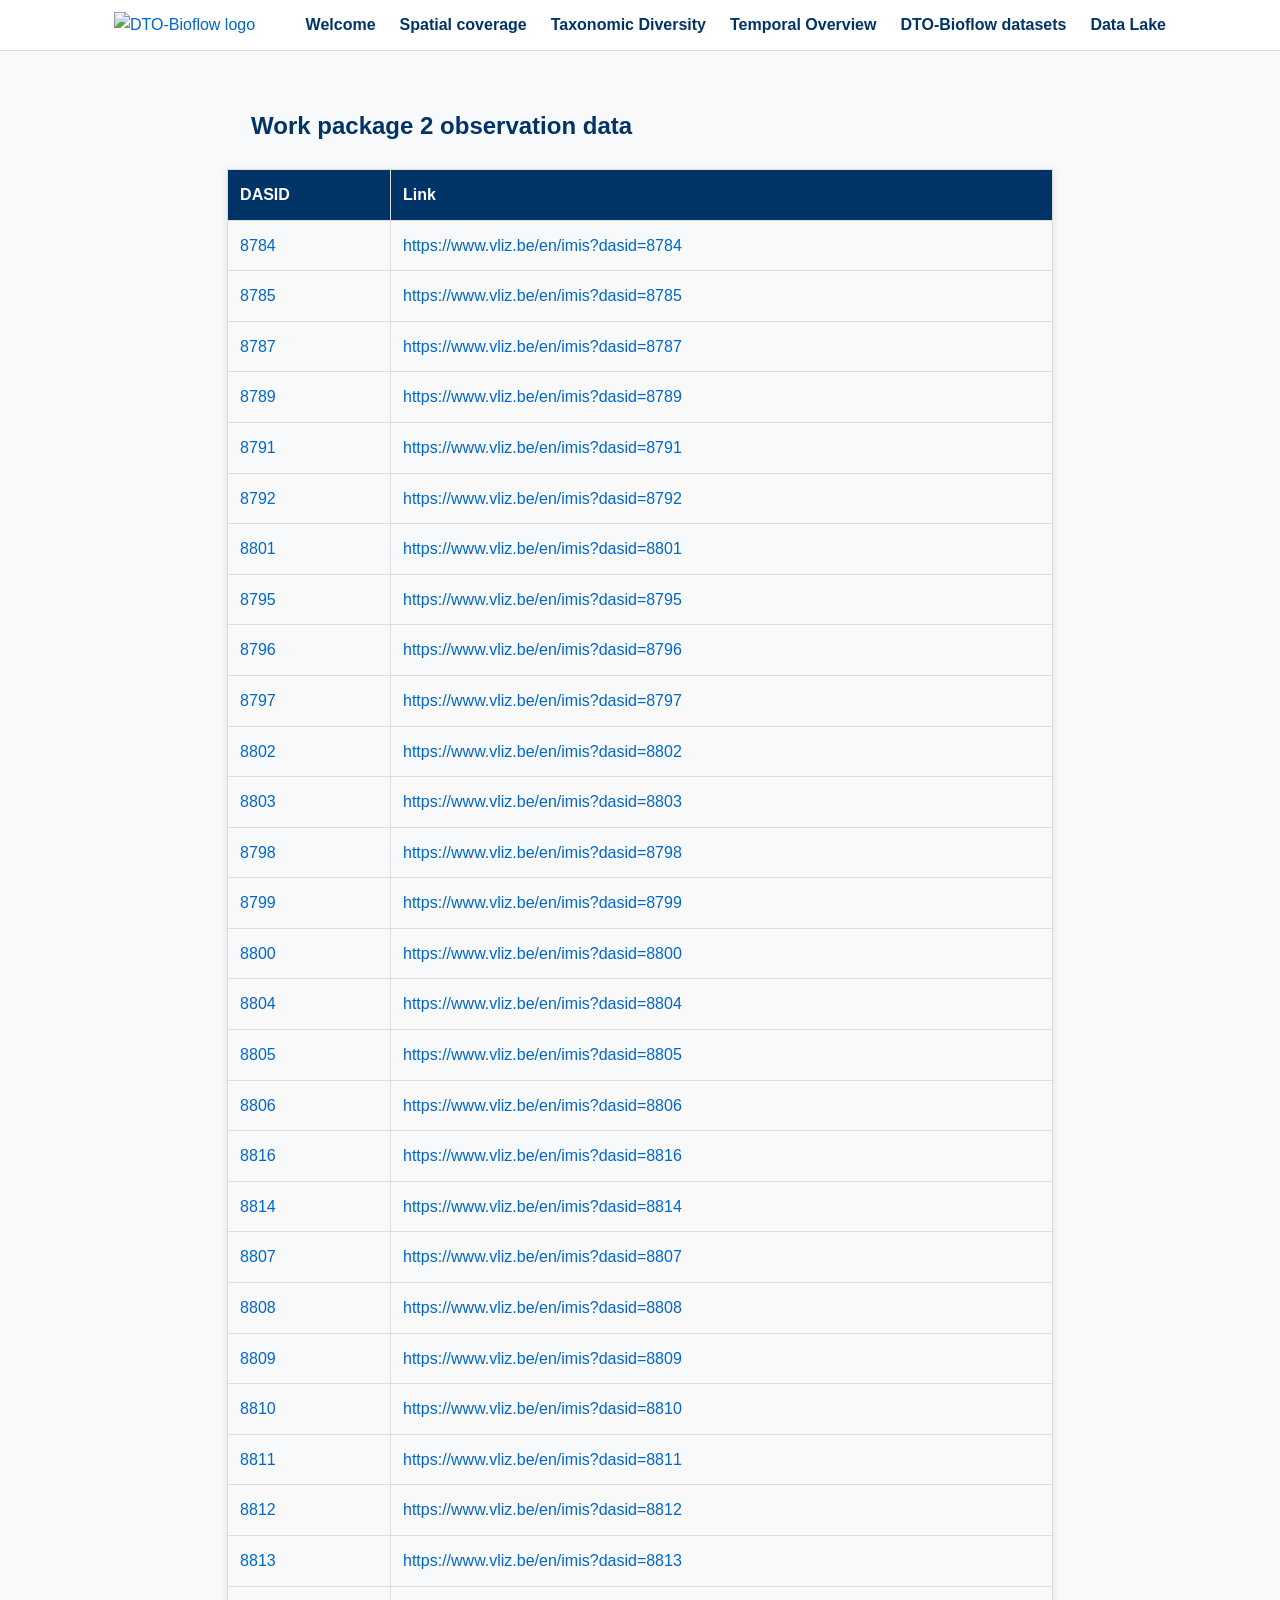
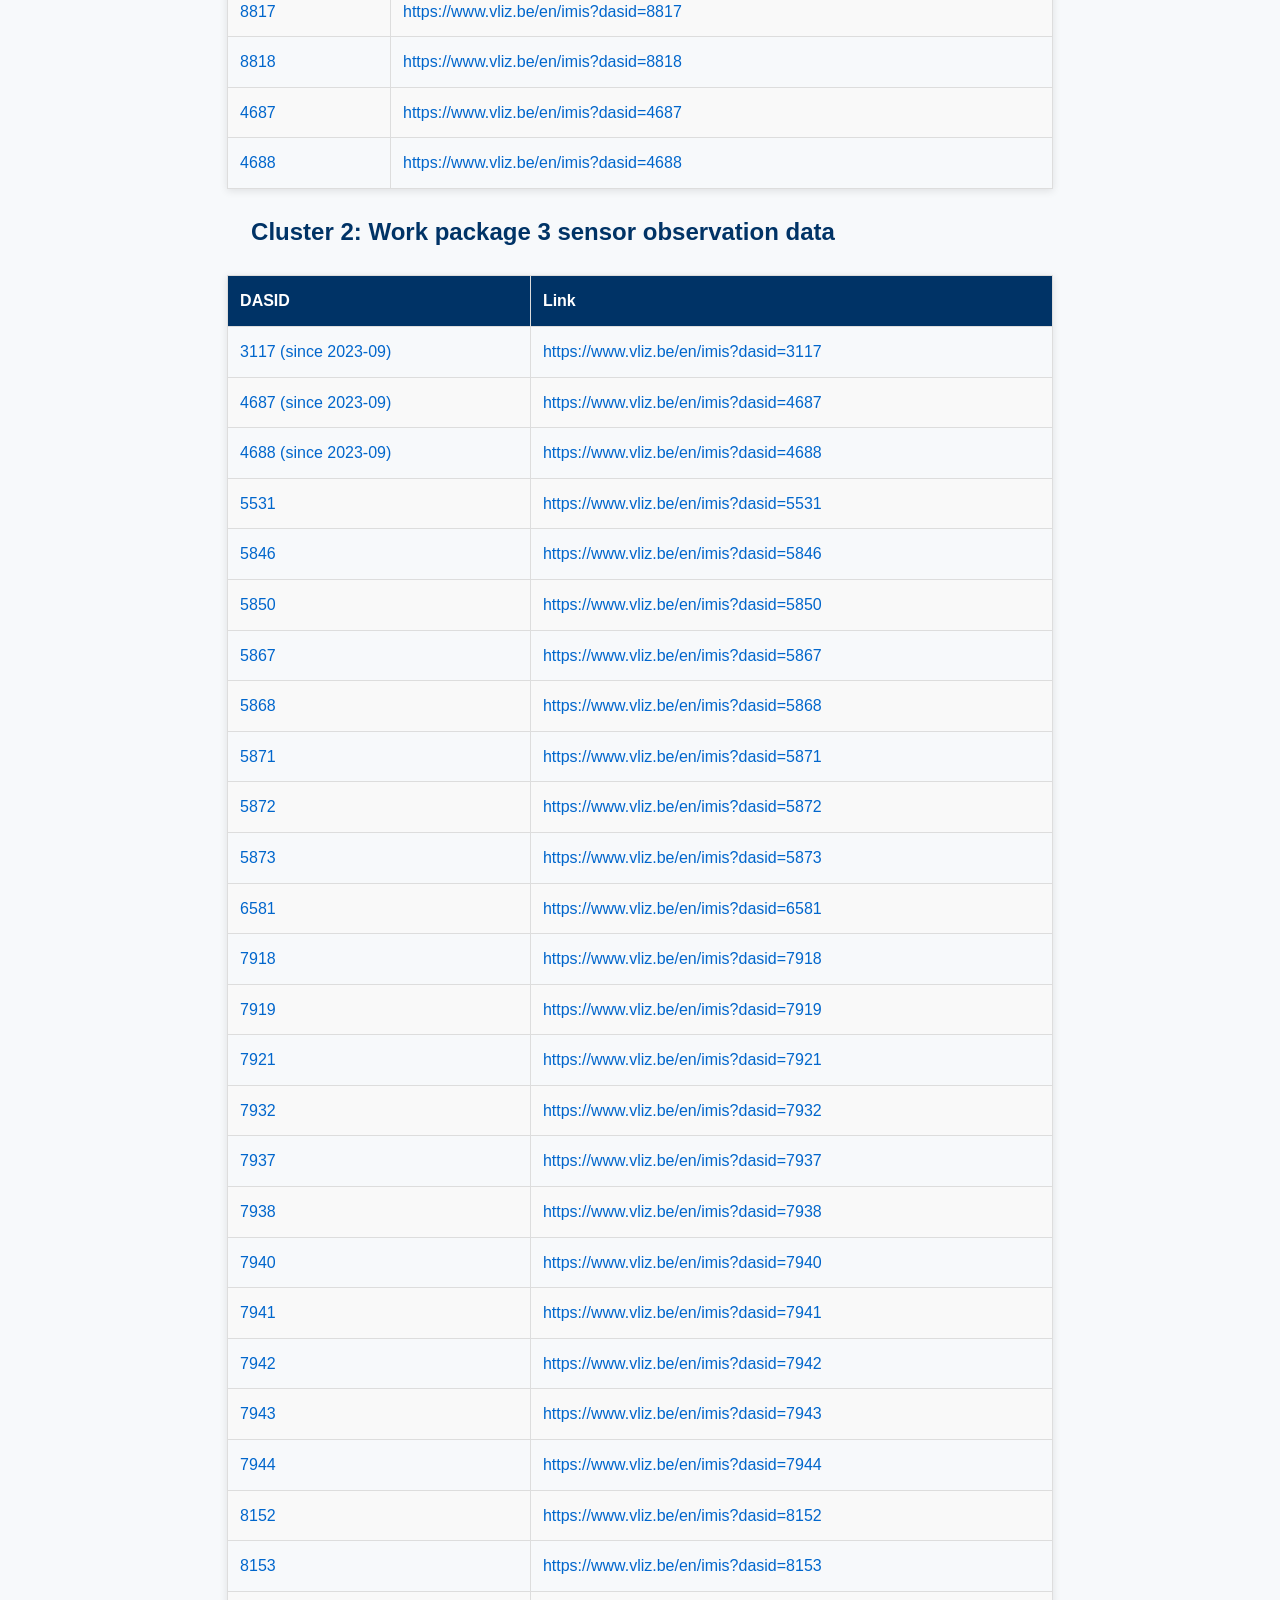
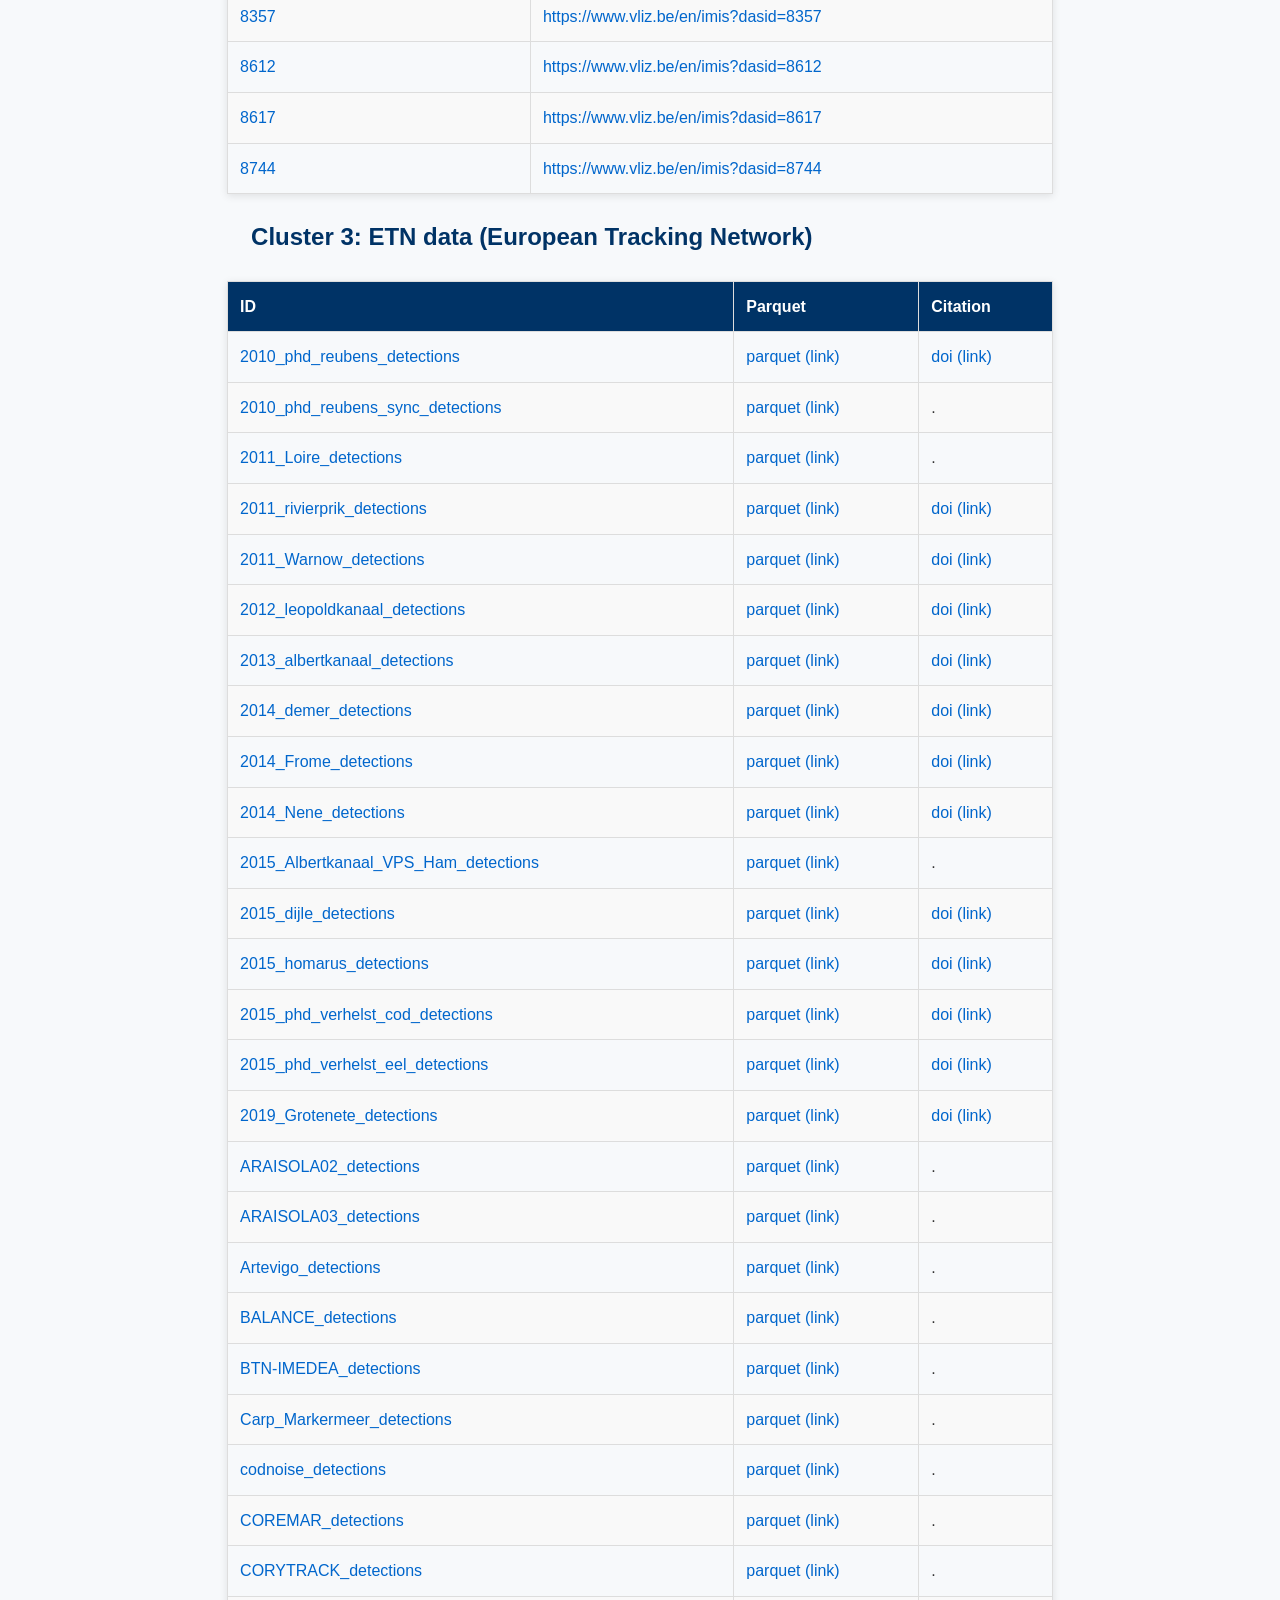
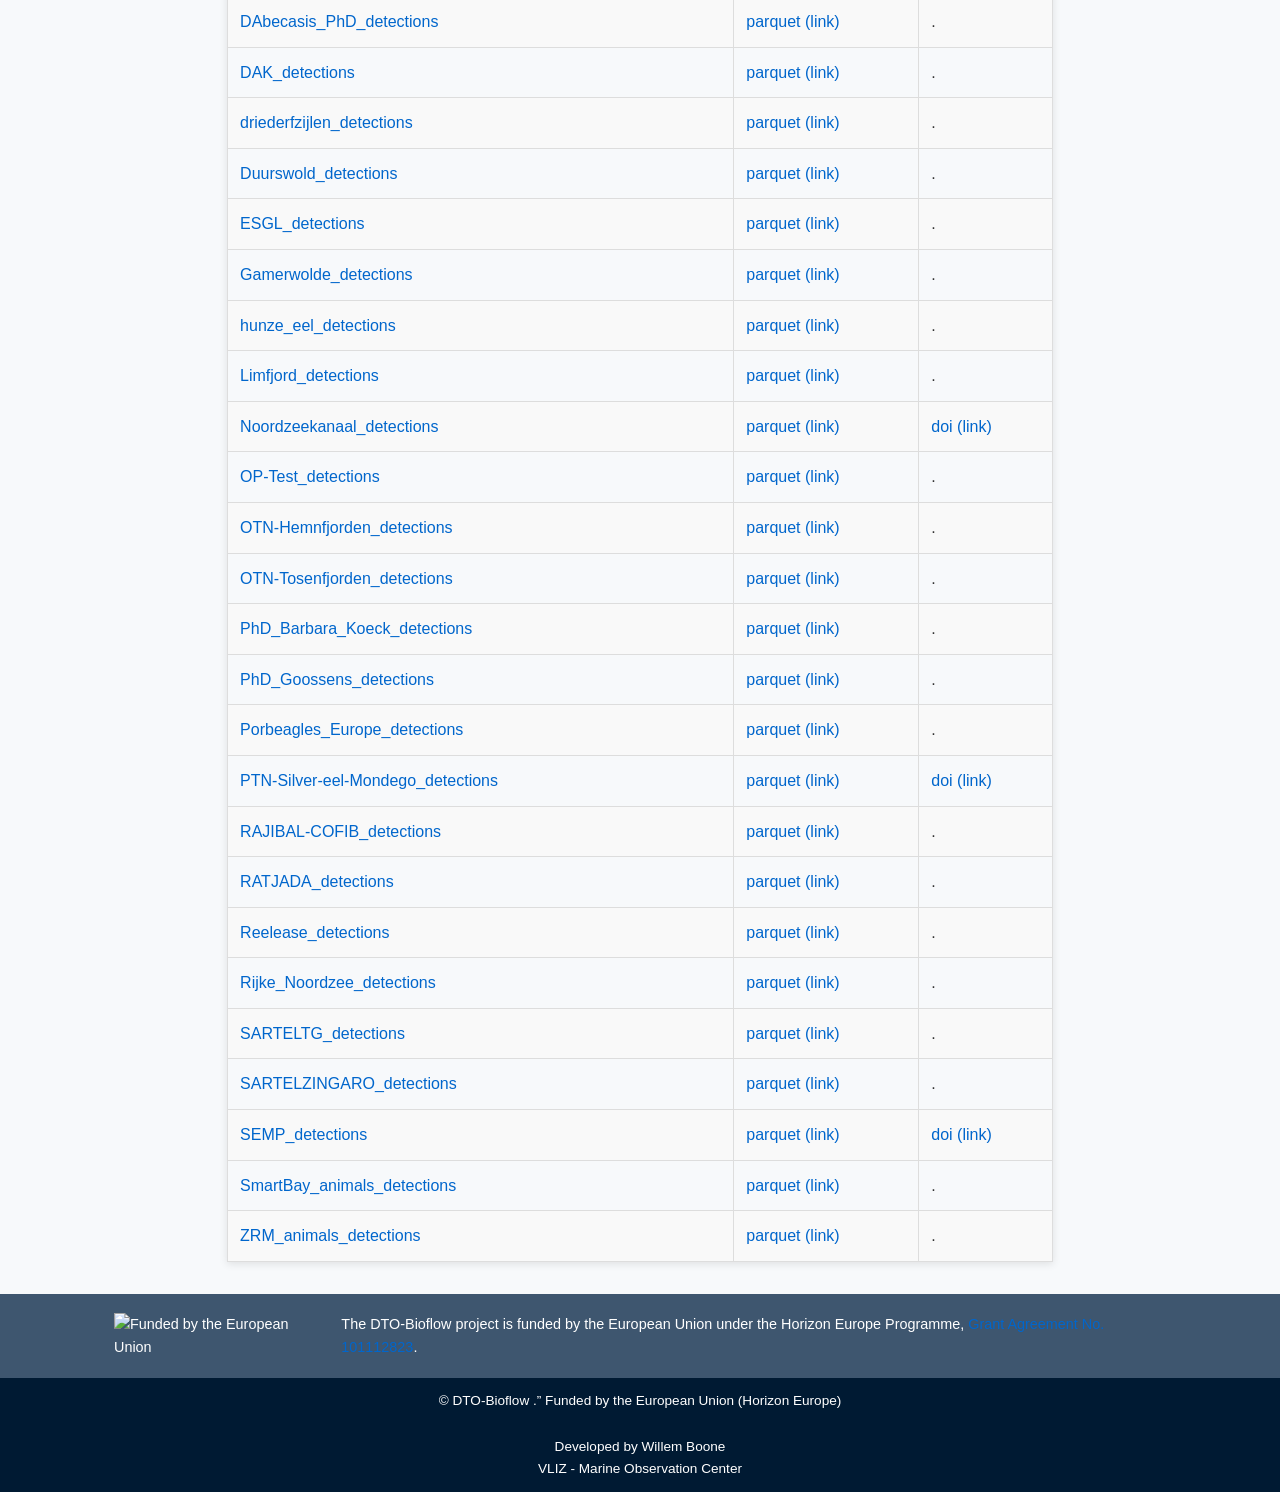
==== commit 5997edc7: "update docs" ====
--- a/docs/bioflow_datasets.html
+++ b/docs/bioflow_datasets.html
@@ -80,6 +80,7 @@
             <li><a href="taxonomic_diversity.html">Taxonomic Diversity</a></li>
             <li><a href="temporal.html">Temporal Overview</a></li>
             <li><a href="bioflow_datasets.html">DTO-Bioflow datasets</a></li>
+            <li><a href="data_lake.html">Data Lake</a></li>
         </ul>
     </div>
 </nav>
@@ -539,7 +540,8 @@
     </div>
 
     <div class="footer-bottom">
-        <p>Â© DTO-Bioflow .” Funded by the European Union (Horizon Europe)</p>
+        <p>© DTO-Bioflow .” Funded by the European Union (Horizon Europe)</p>
+        <p>Developed by Willem Boone <br> VLIZ - Marine Observation Center</p>
     </div>
 
 </footer>
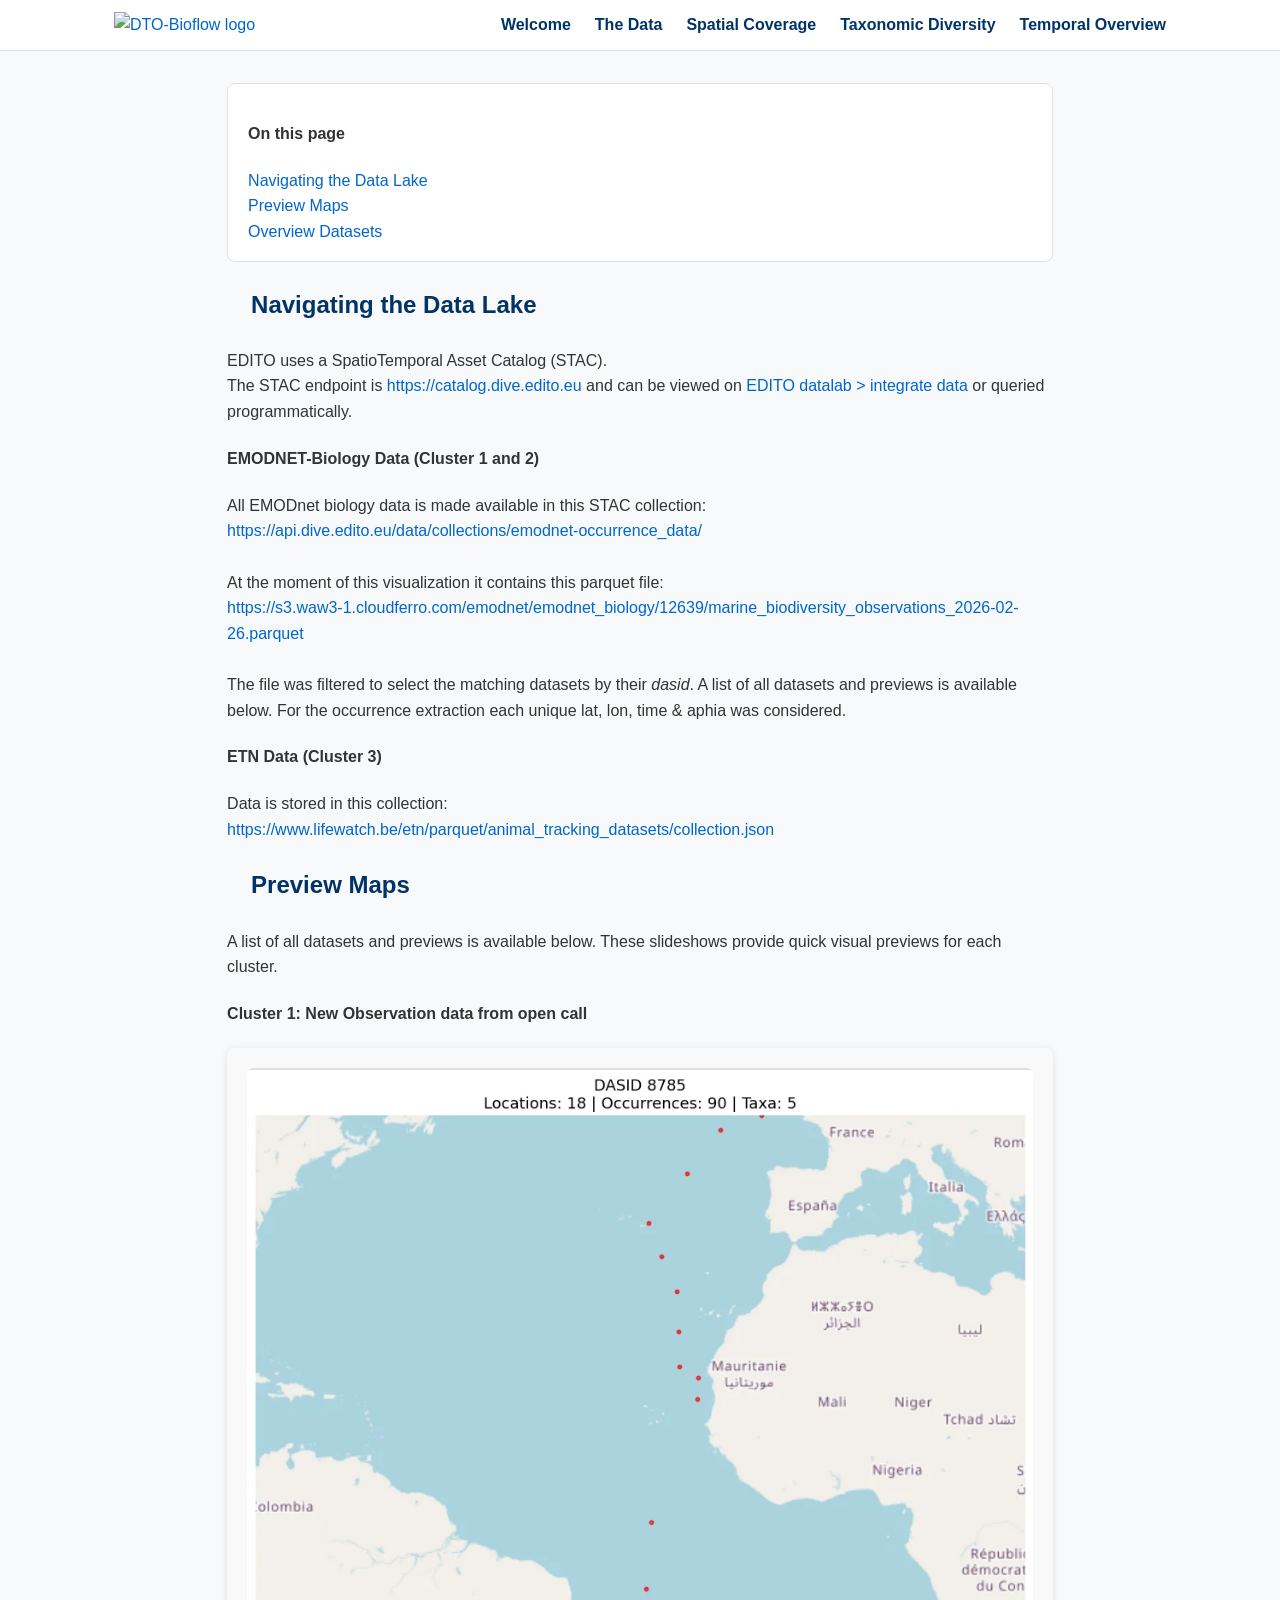
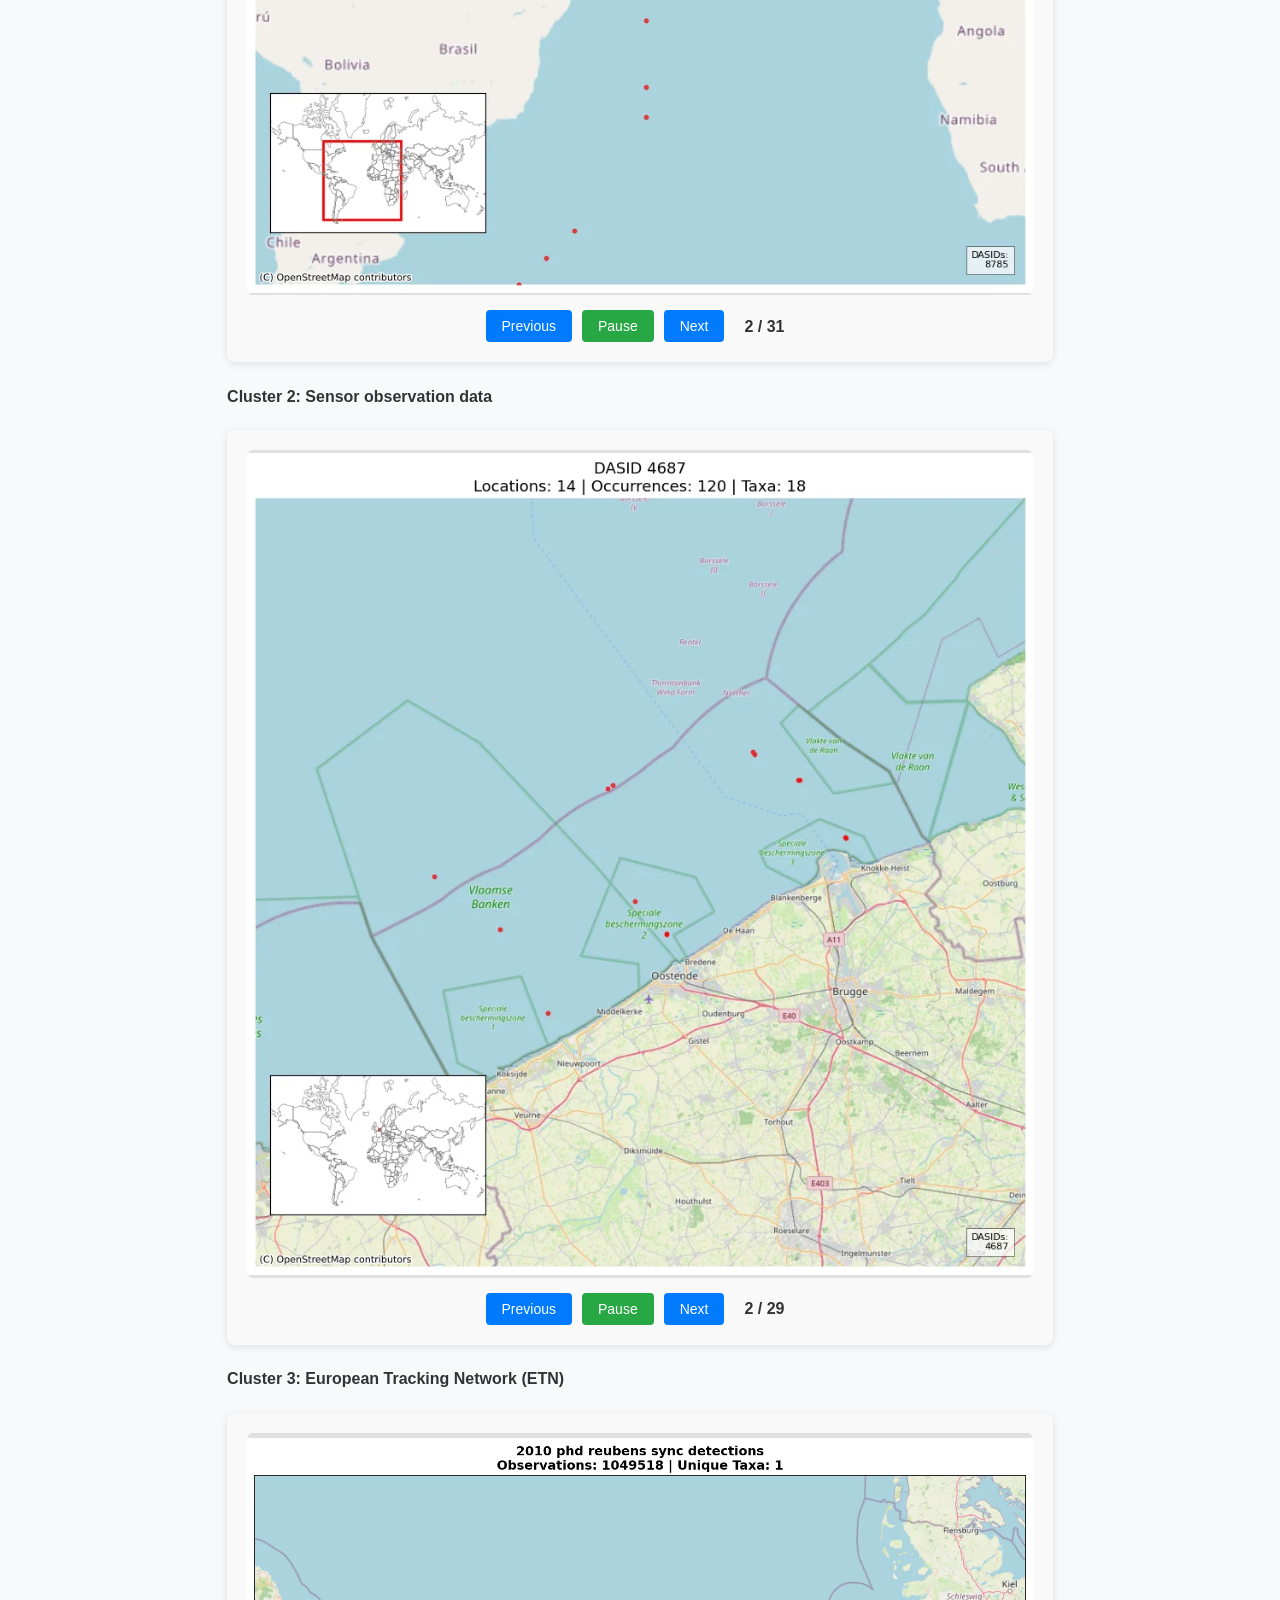
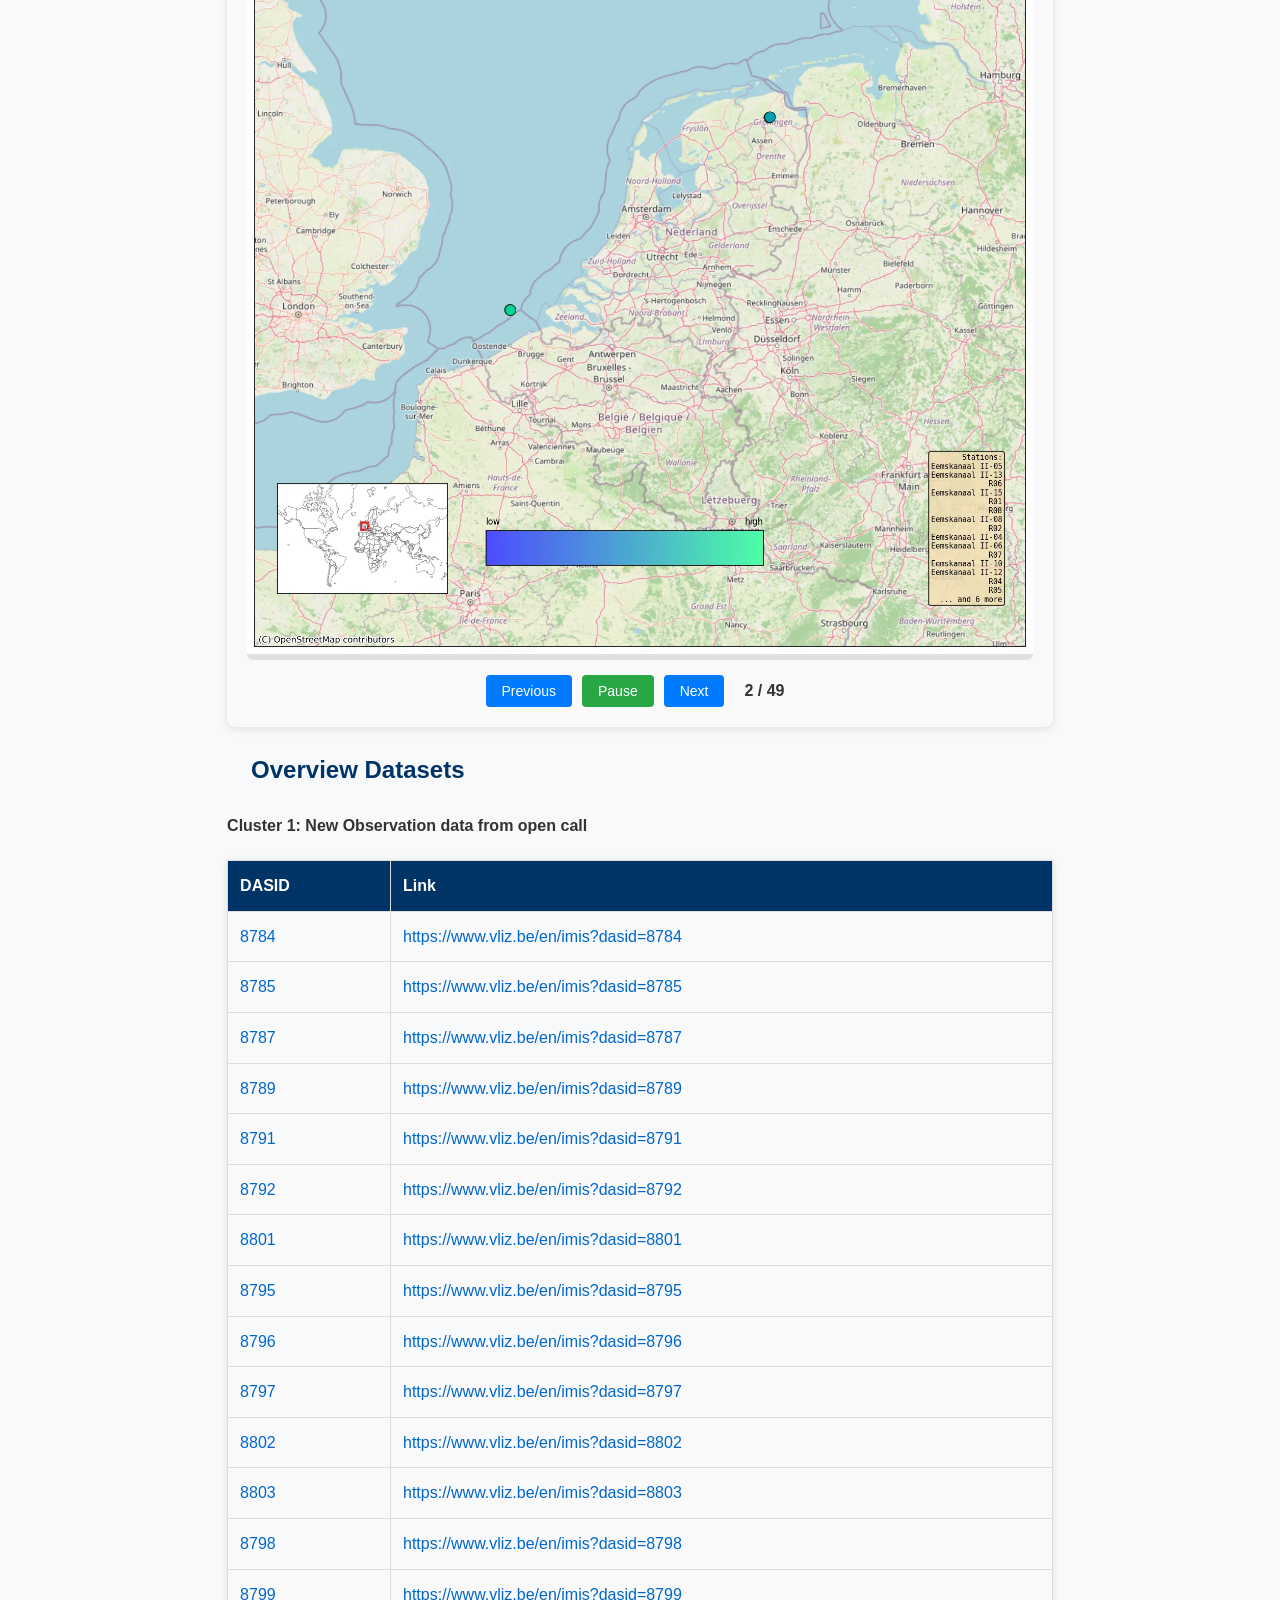
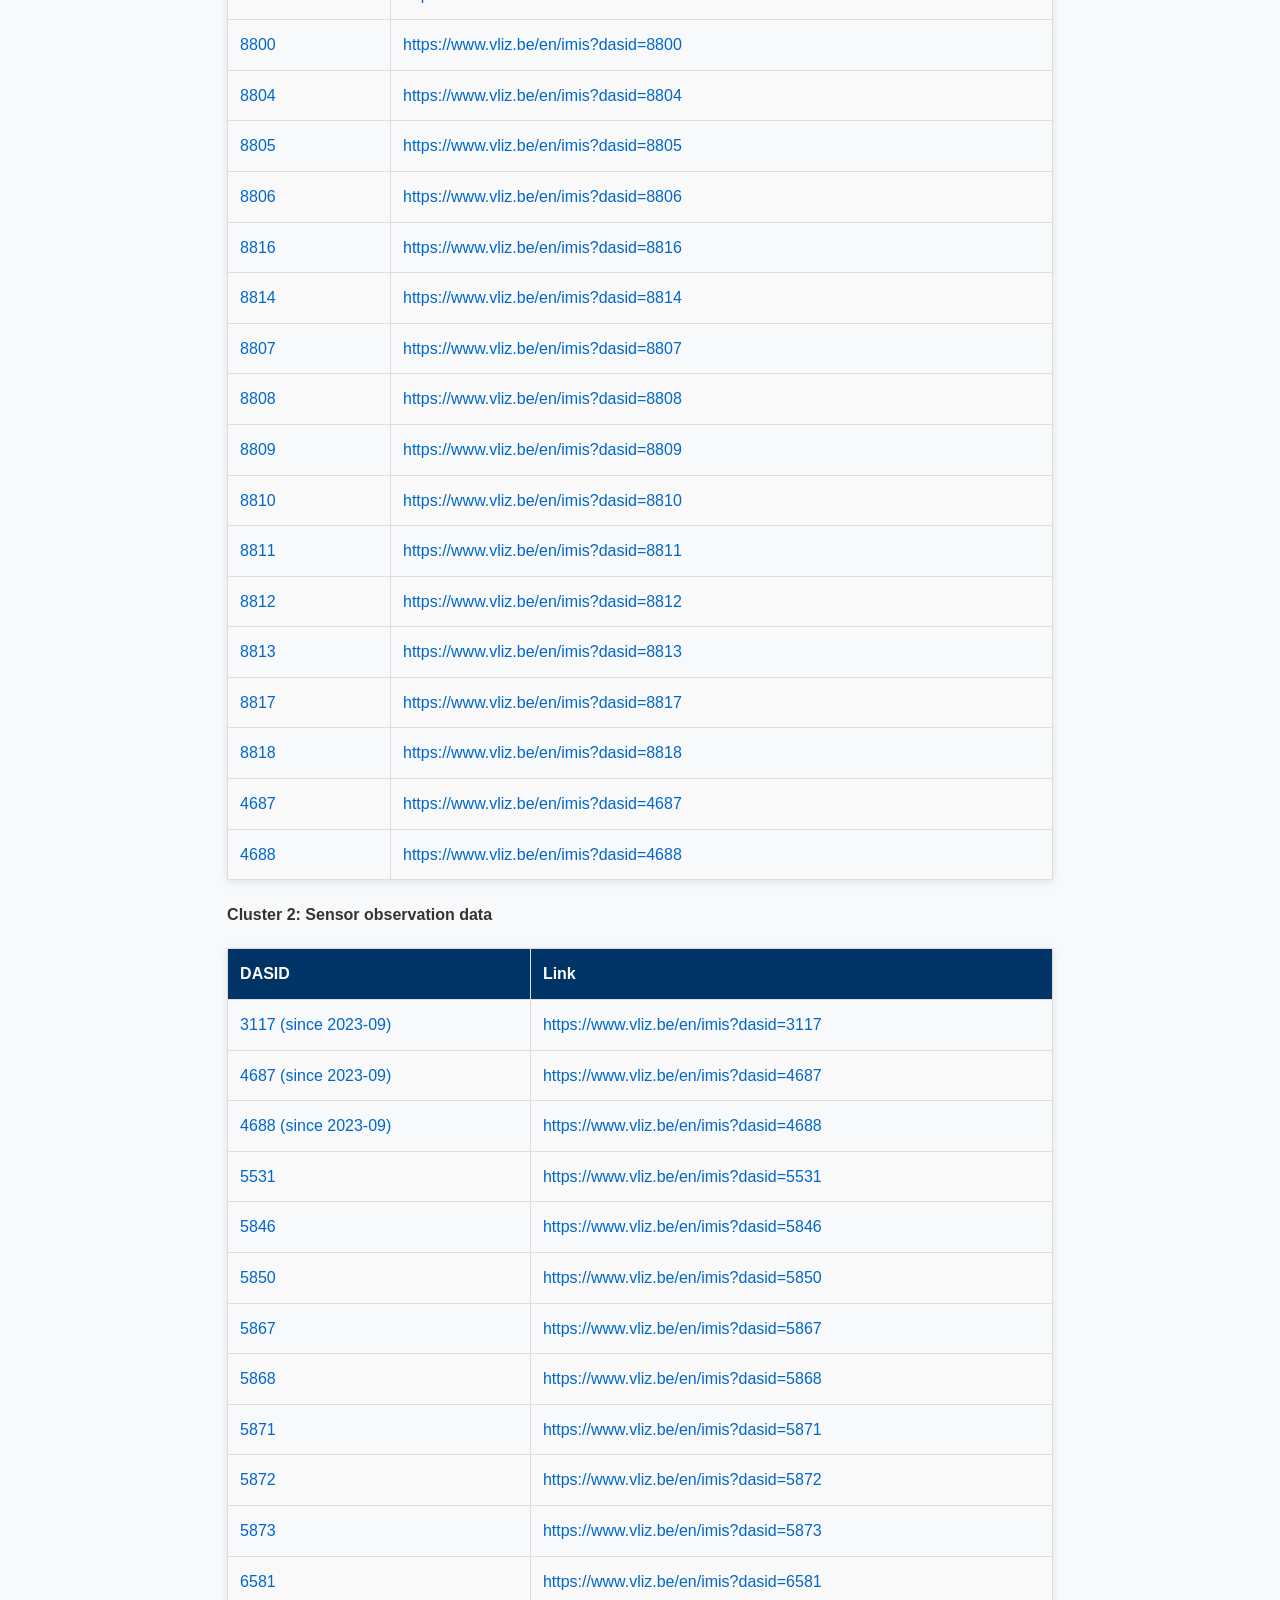
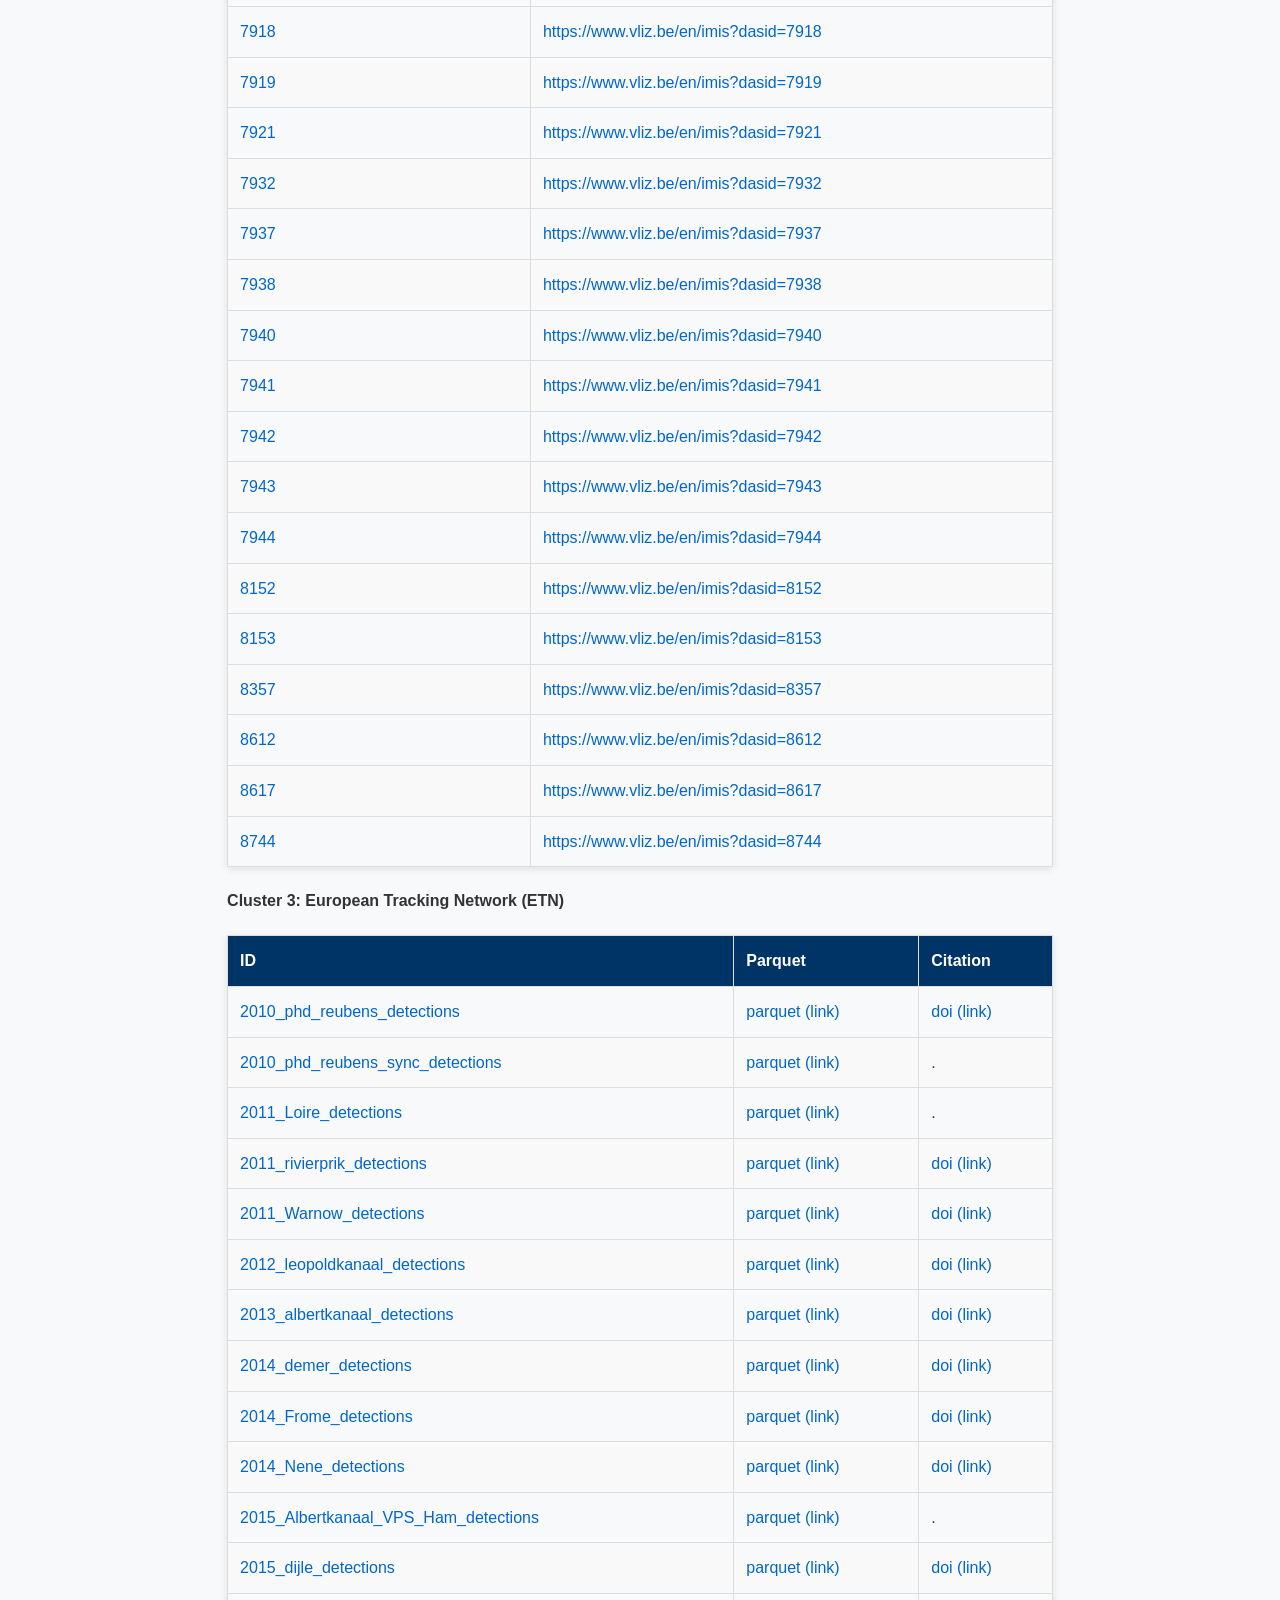
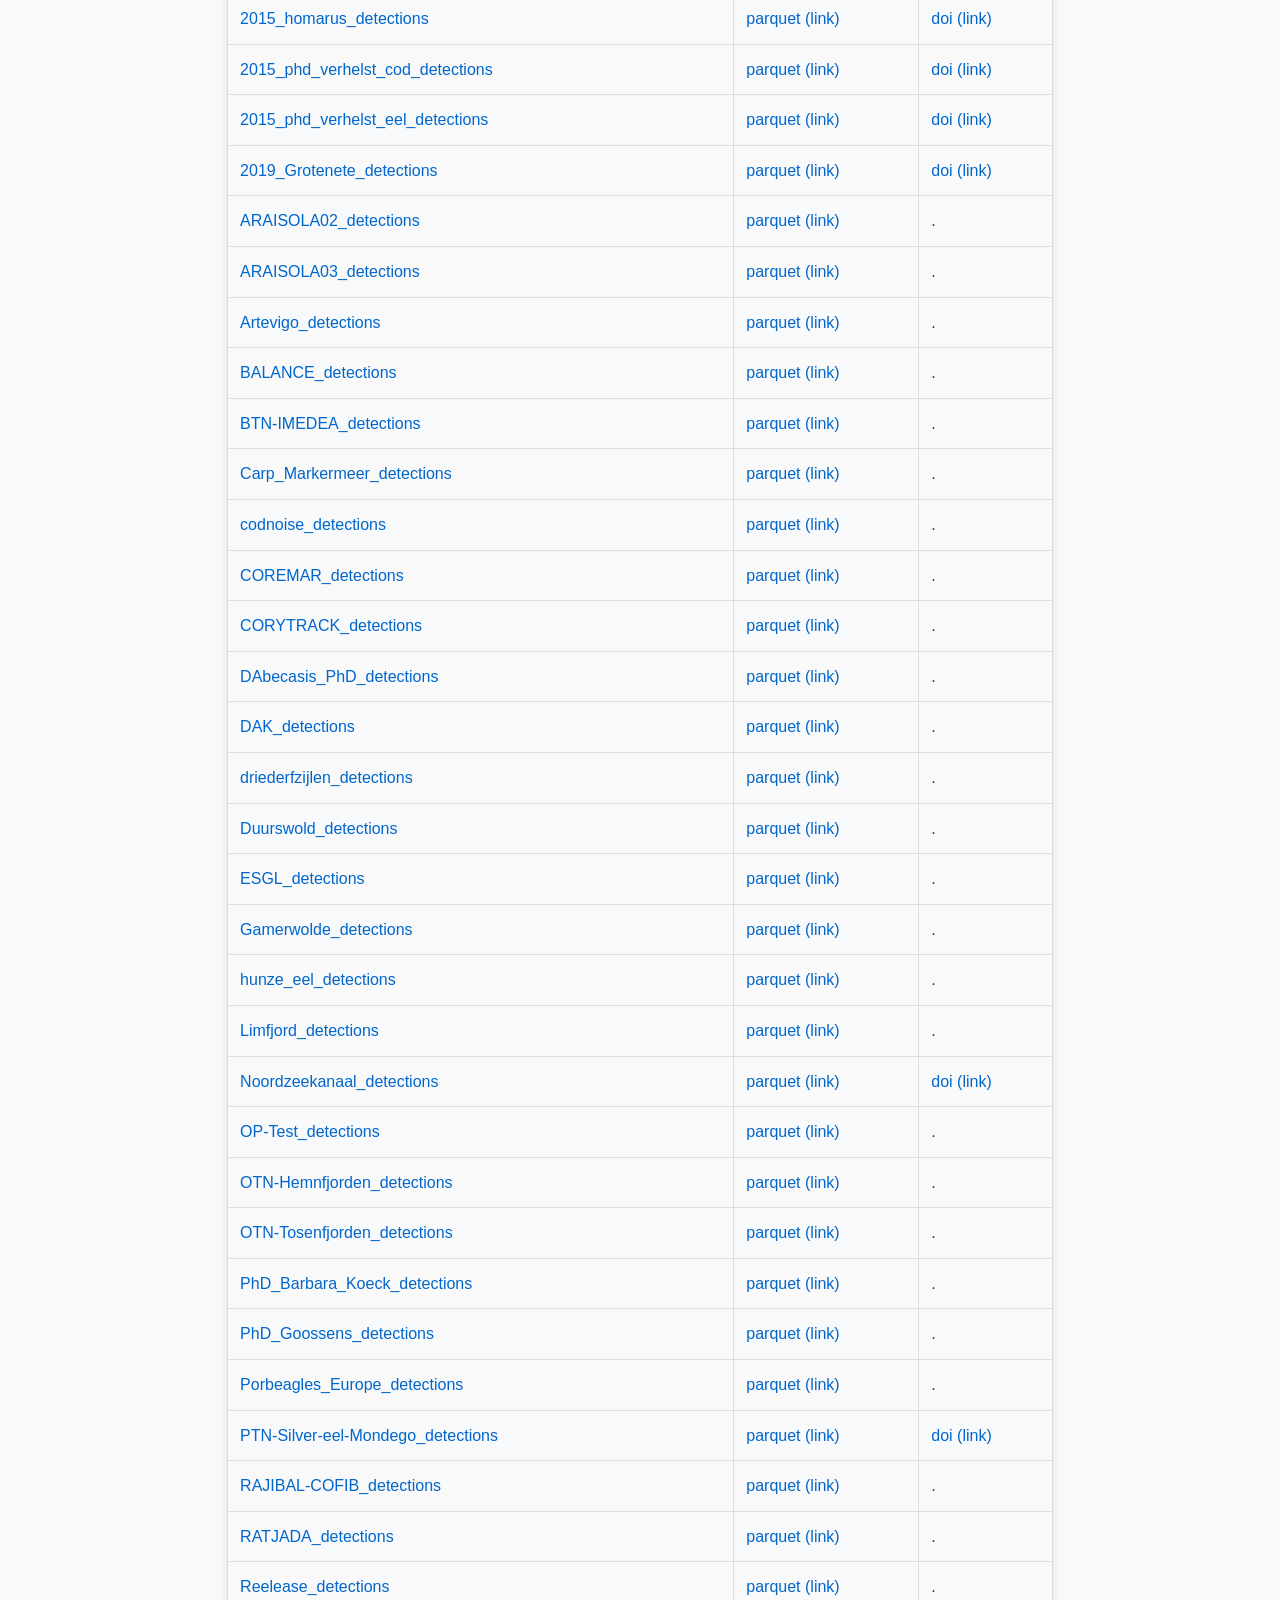
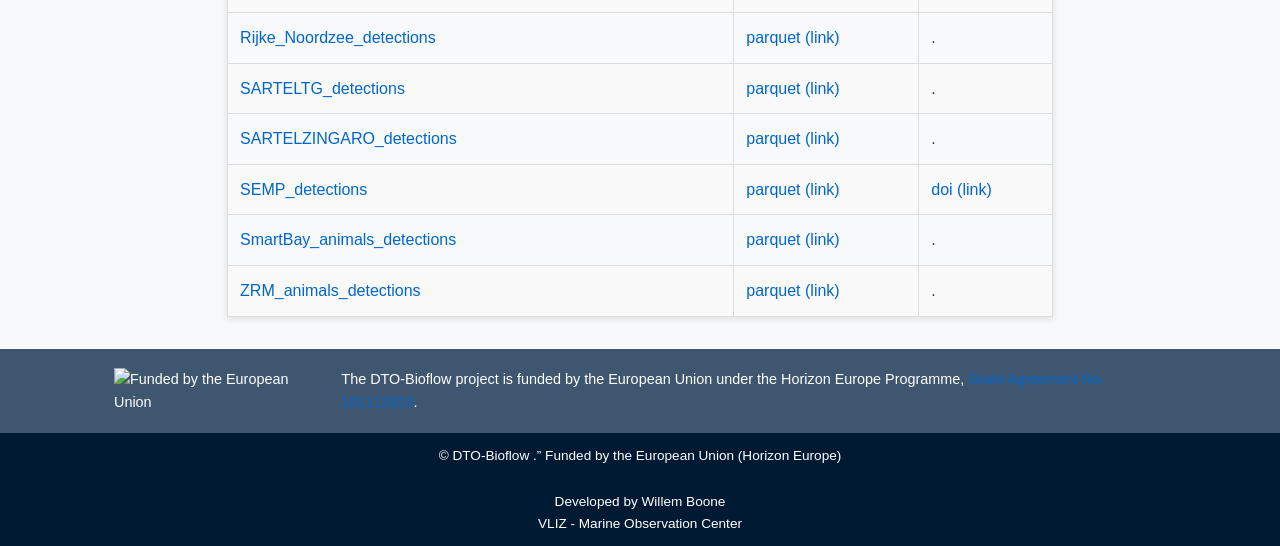
==== commit 6c8ad212: "update structure docs pages" ====
--- a/docs/bioflow_datasets.html
+++ b/docs/bioflow_datasets.html
@@ -12,7 +12,7 @@
             // Create HTML for the popup window
             const htmlContent = `
                 <!DOCTYPE html>
-                <html>
+                <html lang="en">
                 <head>
                     <title>Map View</title>
                     <style>
@@ -63,6 +63,207 @@
             newWindow.document.write(htmlContent);
             newWindow.document.close();
         }
+
+        const slideshowData = {
+            wp2: [
+                'resources/maps/wp2_call1_observation_maps/dasid_8784.webp',
+                'resources/maps/wp2_call1_observation_maps/dasid_8785.webp',
+                'resources/maps/wp2_call1_observation_maps/dasid_8787.webp',
+                'resources/maps/wp2_call1_observation_maps/dasid_8789.webp',
+                'resources/maps/wp2_call1_observation_maps/dasid_8791.webp',
+                'resources/maps/wp2_call1_observation_maps/dasid_8792.webp',
+                'resources/maps/wp2_call1_observation_maps/dasid_8801.webp',
+                'resources/maps/wp2_call1_observation_maps/dasid_8795.webp',
+                'resources/maps/wp2_call1_observation_maps/dasid_8796.webp',
+                'resources/maps/wp2_call1_observation_maps/dasid_8797.webp',
+                'resources/maps/wp2_call1_observation_maps/dasid_8802.webp',
+                'resources/maps/wp2_call1_observation_maps/dasid_8803.webp',
+                'resources/maps/wp2_call1_observation_maps/dasid_8798.webp',
+                'resources/maps/wp2_call1_observation_maps/dasid_8799.webp',
+                'resources/maps/wp2_call1_observation_maps/dasid_8800.webp',
+                'resources/maps/wp2_call1_observation_maps/dasid_8804.webp',
+                'resources/maps/wp2_call1_observation_maps/dasid_8805.webp',
+                'resources/maps/wp2_call1_observation_maps/dasid_8806.webp',
+                'resources/maps/wp2_call1_observation_maps/dasid_8816.webp',
+                'resources/maps/wp2_call1_observation_maps/dasid_8814.webp',
+                'resources/maps/wp2_call1_observation_maps/dasid_8807.webp',
+                'resources/maps/wp2_call1_observation_maps/dasid_8808.webp',
+                'resources/maps/wp2_call1_observation_maps/dasid_8809.webp',
+                'resources/maps/wp2_call1_observation_maps/dasid_8810.webp',
+                'resources/maps/wp2_call1_observation_maps/dasid_8811.webp',
+                'resources/maps/wp2_call1_observation_maps/dasid_8812.webp',
+                'resources/maps/wp2_call1_observation_maps/dasid_8813.webp',
+                'resources/maps/wp2_call1_observation_maps/dasid_8817.webp',
+                'resources/maps/wp2_call1_observation_maps/dasid_8818.webp',
+                'resources/maps/wp2_call1_observation_maps/dasid_4687.webp',
+                'resources/maps/wp2_call1_observation_maps/dasid_4688.webp'
+            ],
+            wp3: [
+                'resources/maps/wp3_sensor_observation_maps/dasid_3117.webp',
+                'resources/maps/wp3_sensor_observation_maps/dasid_4687.webp',
+                'resources/maps/wp3_sensor_observation_maps/dasid_4688.webp',
+                'resources/maps/wp3_sensor_observation_maps/dasid_5531.webp',
+                'resources/maps/wp3_sensor_observation_maps/dasid_5846.webp',
+                'resources/maps/wp3_sensor_observation_maps/dasid_5850.webp',
+                'resources/maps/wp3_sensor_observation_maps/dasid_5867.webp',
+                'resources/maps/wp3_sensor_observation_maps/dasid_5868.webp',
+                'resources/maps/wp3_sensor_observation_maps/dasid_5871.webp',
+                'resources/maps/wp3_sensor_observation_maps/dasid_5872.webp',
+                'resources/maps/wp3_sensor_observation_maps/dasid_5873.webp',
+                'resources/maps/wp3_sensor_observation_maps/dasid_6581.webp',
+                'resources/maps/wp3_sensor_observation_maps/dasid_7918.webp',
+                'resources/maps/wp3_sensor_observation_maps/dasid_7919.webp',
+                'resources/maps/wp3_sensor_observation_maps/dasid_7921.webp',
+                'resources/maps/wp3_sensor_observation_maps/dasid_7932.webp',
+                'resources/maps/wp3_sensor_observation_maps/dasid_7937.webp',
+                'resources/maps/wp3_sensor_observation_maps/dasid_7938.webp',
+                'resources/maps/wp3_sensor_observation_maps/dasid_7940.webp',
+                'resources/maps/wp3_sensor_observation_maps/dasid_7941.webp',
+                'resources/maps/wp3_sensor_observation_maps/dasid_7942.webp',
+                'resources/maps/wp3_sensor_observation_maps/dasid_7943.webp',
+                'resources/maps/wp3_sensor_observation_maps/dasid_7944.webp',
+                'resources/maps/wp3_sensor_observation_maps/dasid_8152.webp',
+                'resources/maps/wp3_sensor_observation_maps/dasid_8153.webp',
+                'resources/maps/wp3_sensor_observation_maps/dasid_8357.webp',
+                'resources/maps/wp3_sensor_observation_maps/dasid_8612.webp',
+                'resources/maps/wp3_sensor_observation_maps/dasid_8617.webp',
+                'resources/maps/wp3_sensor_observation_maps/dasid_8744.webp'
+            ],
+            etn: [
+                'resources/maps/etn_maps/2010_phd_reubens_detections.webp',
+                'resources/maps/etn_maps/2010_phd_reubens_sync_detections.webp',
+                'resources/maps/etn_maps/2011_Loire_detections.webp',
+                'resources/maps/etn_maps/2011_rivierprik_detections.webp',
+                'resources/maps/etn_maps/2011_Warnow_detections.webp',
+                'resources/maps/etn_maps/2012_leopoldkanaal_detections.webp',
+                'resources/maps/etn_maps/2013_albertkanaal_detections.webp',
+                'resources/maps/etn_maps/2014_demer_detections.webp',
+                'resources/maps/etn_maps/2014_Nene_detections.webp',
+                'resources/maps/etn_maps/2015_Albertkanaal_VPS_Ham_detections.webp',
+                'resources/maps/etn_maps/2015_dijle_detections.webp',
+                'resources/maps/etn_maps/2015_homarus_detections.webp',
+                'resources/maps/etn_maps/2015_phd_verhelst_cod_detections.webp',
+                'resources/maps/etn_maps/2015_phd_verhelst_eel_detections.webp',
+                'resources/maps/etn_maps/2019_Grotenete_detections.webp',
+                'resources/maps/etn_maps/ARAISOLA02_detections.webp',
+                'resources/maps/etn_maps/ARAISOLA03_detections.webp',
+                'resources/maps/etn_maps/Artevigo_detections.webp',
+                'resources/maps/etn_maps/BALANCE_detections.webp',
+                'resources/maps/etn_maps/BTN-IMEDEA_detections.webp',
+                'resources/maps/etn_maps/Carp_Markermeer_detections.webp',
+                'resources/maps/etn_maps/codnoise_detections.webp',
+                'resources/maps/etn_maps/COREMAR_detections.webp',
+                'resources/maps/etn_maps/CORYTRACK_detections.webp',
+                'resources/maps/etn_maps/DAbecasis_PhD_detections.webp',
+                'resources/maps/etn_maps/DAK_detections.webp',
+                'resources/maps/etn_maps/driederfzijlen_detections.webp',
+                'resources/maps/etn_maps/Duurswold_detections.webp',
+                'resources/maps/etn_maps/ESGL_detections.webp',
+                'resources/maps/etn_maps/Gamerwolde_detections.webp',
+                'resources/maps/etn_maps/hunze_eel_detections.webp',
+                'resources/maps/etn_maps/Limfjord_detections.webp',
+                'resources/maps/etn_maps/Noordzeekanaal_detections.webp',
+                'resources/maps/etn_maps/OP-Test_detections.webp',
+                'resources/maps/etn_maps/OTN-Hemnfjorden_detections.webp',
+                'resources/maps/etn_maps/OTN-Tosenfjorden_detections.webp',
+                'resources/maps/etn_maps/PhD_Barbara_Koeck_detections.webp',
+                'resources/maps/etn_maps/PhD_Goossens_detections.webp',
+                'resources/maps/etn_maps/Porbeagles_Europe_detections.webp',
+                'resources/maps/etn_maps/PTN-Silver-eel-Mondego_detections.webp',
+                'resources/maps/etn_maps/RAJIBAL-COFIB_detections.webp',
+                'resources/maps/etn_maps/RATJADA_detections.webp',
+                'resources/maps/etn_maps/Reelease_detections.webp',
+                'resources/maps/etn_maps/Rijke_Noordzee_detections.webp',
+                'resources/maps/etn_maps/SARTELTG_detections.webp',
+                'resources/maps/etn_maps/SARTELZINGARO_detections.webp',
+                'resources/maps/etn_maps/SEMP_detections.webp',
+                'resources/maps/etn_maps/SmartBay_animals_detections.webp',
+                'resources/maps/etn_maps/ZRM_animals_detections.webp'
+            ]
+        };
+
+        class Slideshow {
+            constructor(name, images) {
+                this.name = name;
+                this.images = images;
+                this.currentIndex = 0;
+                this.isPlaying = true;
+                this.intervalId = null;
+                this.imageElement = document.getElementById(name + '-image');
+                this.counterElement = document.getElementById(name + '-counter');
+                this.playPauseButton = document.getElementById(name + '-play-pause');
+
+                this.init();
+            }
+
+            init() {
+                this.showImage(0);
+                this.startAutoPlay();
+            }
+
+            showImage(index) {
+                if (this.images.length === 0) {
+                    return;
+                }
+
+                this.currentIndex = (index + this.images.length) % this.images.length;
+                this.imageElement.src = this.images[this.currentIndex];
+                this.updateCounter();
+            }
+
+            updateCounter() {
+                this.counterElement.textContent = (this.currentIndex + 1) + ' / ' + this.images.length;
+            }
+
+            nextSlide() {
+                this.showImage(this.currentIndex + 1);
+                this.resetAutoPlay();
+            }
+
+            previousSlide() {
+                this.showImage(this.currentIndex - 1);
+                this.resetAutoPlay();
+            }
+
+            startAutoPlay() {
+                if (this.isPlaying) {
+                    this.intervalId = setInterval(() => this.nextSlide(), 3000);
+                }
+            }
+
+            stopAutoPlay() {
+                if (this.intervalId) {
+                    clearInterval(this.intervalId);
+                    this.intervalId = null;
+                }
+            }
+
+            resetAutoPlay() {
+                this.stopAutoPlay();
+                if (this.isPlaying) {
+                    this.startAutoPlay();
+                }
+            }
+
+            togglePlayPause() {
+                this.isPlaying = !this.isPlaying;
+
+                if (this.isPlaying) {
+                    this.playPauseButton.textContent = 'Pause';
+                    this.startAutoPlay();
+                } else {
+                    this.playPauseButton.textContent = 'Play';
+                    this.stopAutoPlay();
+                }
+            }
+        }
+
+        const slideshows = {};
+        document.addEventListener('DOMContentLoaded', function() {
+            slideshows.wp2 = new Slideshow('wp2', slideshowData.wp2);
+            slideshows.wp3 = new Slideshow('wp3', slideshowData.wp3);
+            slideshows.etn = new Slideshow('etn', slideshowData.etn);
+        });
     </script>
 </head>
 
@@ -76,16 +277,108 @@
 
         <ul class="navbar-menu">
             <li><a href="index.html">Welcome</a></li>
-            <li><a href="maps.html">Spatial coverage</a></li>
+            <li><a href="bioflow_datasets.html">The Data</a></li>
+            <li><a href="maps.html">Spatial Coverage</a></li>
             <li><a href="taxonomic_diversity.html">Taxonomic Diversity</a></li>
             <li><a href="temporal.html">Temporal Overview</a></li>
-            <li><a href="bioflow_datasets.html">DTO-Bioflow datasets</a></li>
-            <li><a href="data_lake.html">Data Lake</a></li>
         </ul>
     </div>
 </nav>
-<main class="page-content">
-    <h2>Work package 2 observation data</h2>
+<main class="page-content" id="top">
+
+    <nav class="toc" aria-label="Table of contents">
+        <h4>On this page</h4>
+        <a href="#navigating-the-data-lake">Navigating the Data Lake</a>
+        <br>
+        <a href="#previews">Preview Maps</a>
+        <br>
+        <a href="#overview-datasets">Overview Datasets</a>
+
+    </nav>
+
+     <h2 id="navigating-the-data-lake">Navigating the Data Lake</h2>
+    <div>
+        EDITO uses a SpatioTemporal Asset Catalog (STAC).
+        <br>
+        The STAC endpoint is
+          <a target="_blank" rel="noopener noreferrer" href="https://catalog.dive.edito.eu">https://catalog.dive.edito.eu</a>
+        and can be viewed on
+        <a target="_blank" rel="noopener noreferrer" href="https://viewer.dive.edito.eu/map?c=0,0,2.35&catalog=https:%2F%2Fapi.dive.edito.eu%2Fdata%2Fcatalogs">EDITO datalab > integrate data</a>
+        or queried programmatically.
+    </div>
+
+    <h4 id="emodnet-biology-data">EMODNET-Biology Data (Cluster 1 and 2)</h4>
+    <div>
+        All EMODnet biology data is made available in this STAC collection:
+        <br>
+        <a target="_blank" rel="noopener noreferrer" href="https://api.dive.edito.eu/data/collections/emodnet-occurrence_data/">https://api.dive.edito.eu/data/collections/emodnet-occurrence_data/</a>
+        <br>
+        <br>
+        At the moment of this visualization it contains this parquet file:
+        <br>
+        <a target="_blank" rel="noopener noreferrer" href="https://s3.waw3-1.cloudferro.com/emodnet/emodnet_biology/12639/marine_biodiversity_observations_2026-02-26.parquet">https://s3.waw3-1.cloudferro.com/emodnet/emodnet_biology/12639/marine_biodiversity_observations_2026-02-26.parquet</a>
+        <br>
+        <br>
+        The file was filtered to select the matching datasets by their <i>dasid</i>.
+        A list of all datasets and previews is available below.
+        For the occurrence extraction each unique lat, lon, time & aphia was considered.
+
+    </div>
+
+    <h4 id="etn-data">ETN Data (Cluster 3)</h4>
+    Data is stored in this collection:
+    <br>
+    <a target="_blank" rel="noopener noreferrer" href=https://www.lifewatch.be/etn/parquet/animal_tracking_datasets/collection.json>https://www.lifewatch.be/etn/parquet/animal_tracking_datasets/collection.json</a>
+    <div>
+
+    </div>
+    <h2 id="previews">Preview Maps</h2>
+    <div>
+        A list of all datasets and previews is available below.
+        These slideshows provide quick visual previews for each cluster.
+    </div>
+
+    <h4 id="previews-cluster-1">Cluster 1: New Observation data from open call</h4>
+    <div class="slideshow-container wp2-slideshow">
+        <div class="slideshow-content">
+            <img class="slideshow-image" id="wp2-image" src="" alt="WP2 Observation Map">
+        </div>
+        <div class="slideshow-controls">
+            <button class="slideshow-button" onclick="slideshows.wp2.previousSlide()">Previous</button>
+            <button class="slideshow-button play-pause" id="wp2-play-pause" onclick="slideshows.wp2.togglePlayPause()">Pause</button>
+            <button class="slideshow-button" onclick="slideshows.wp2.nextSlide()">Next</button>
+            <span class="slideshow-counter" id="wp2-counter">1 / 1</span>
+        </div>
+    </div>
+
+    <h4 id="previews-cluster-2">Cluster 2: Sensor observation data</h4>
+    <div class="slideshow-container wp3-slideshow">
+        <div class="slideshow-content">
+            <img class="slideshow-image" id="wp3-image" src="" alt="WP3 Sensor Observation Map">
+        </div>
+        <div class="slideshow-controls">
+            <button class="slideshow-button" onclick="slideshows.wp3.previousSlide()">Previous</button>
+            <button class="slideshow-button play-pause" id="wp3-play-pause" onclick="slideshows.wp3.togglePlayPause()">Pause</button>
+            <button class="slideshow-button" onclick="slideshows.wp3.nextSlide()">Next</button>
+            <span class="slideshow-counter" id="wp3-counter">1 / 1</span>
+        </div>
+    </div>
+
+    <h4 id="previews-cluster-3">Cluster 3: European Tracking Network (ETN)</h4>
+    <div class="slideshow-container etn-slideshow">
+        <div class="slideshow-content">
+            <img class="slideshow-image" id="etn-image" src="" alt="ETN Data Map">
+        </div>
+        <div class="slideshow-controls">
+            <button class="slideshow-button" onclick="slideshows.etn.previousSlide()">Previous</button>
+            <button class="slideshow-button play-pause" id="etn-play-pause" onclick="slideshows.etn.togglePlayPause()">Pause</button>
+            <button class="slideshow-button" onclick="slideshows.etn.nextSlide()">Next</button>
+            <span class="slideshow-counter" id="etn-counter">1 / 1</span>
+        </div>
+    </div>
+
+    <h2 id="overview-datasets">Overview Datasets</h2>
+    <h4 id="overview-cluster-1">Cluster 1: New Observation data from open call</h4>
 
     <table class="dasid-table">
         <thead>
@@ -129,7 +422,7 @@
         </tbody>
     </table>
 
-    <h2>Cluster 2: Work package 3 sensor observation data</h2>
+    <h4 id="overview-cluster-2">Cluster 2: Sensor observation data</h4>
     <table class="dasid-table">
         <thead>
             <tr>
@@ -257,7 +550,7 @@
         </tbody>
     </table>
 
-    <h2>Cluster 3: ETN data (European Tracking Network)</h2>
+    <h4 id="overview-cluster-3">Cluster 3: European Tracking Network (ETN)</h4>
     <table class="dasid-table">
         <thead>
             <tr>
--- a/docs/style.css
+++ b/docs/style.css
@@ -309,3 +309,95 @@
 #imageList a:hover {
     text-decoration: underline;
 }
+
+/* ===== Dataset Preview Slideshows ===== */
+.slideshow-container {
+    width: 100%;
+    max-width: 900px;
+    margin: 20px auto;
+    background-color: #f9f9f9;
+    border-radius: 8px;
+    padding: 20px;
+    box-shadow: 0 2px 8px rgba(0, 0, 0, 0.1);
+}
+
+.slideshow-content {
+    position: relative;
+    width: 100%;
+    aspect-ratio: 0.95 / 1;
+    overflow: hidden;
+    border-radius: 6px;
+    background-color: #e0e0e0;
+    display: flex;
+    align-items: center;
+    justify-content: center;
+    margin-bottom: 15px;
+}
+
+.slideshow-image {
+    max-width: 100%;
+    max-height: 100%;
+    object-fit: contain;
+}
+
+.slideshow-controls {
+    display: flex;
+    justify-content: center;
+    align-items: center;
+    gap: 10px;
+    flex-wrap: wrap;
+}
+
+.slideshow-button {
+    padding: 8px 16px;
+    background-color: #007bff;
+    color: white;
+    border: none;
+    border-radius: 4px;
+    cursor: pointer;
+    font-size: 14px;
+    font-weight: 500;
+    transition: background-color 0.3s ease;
+}
+
+.slideshow-button:hover {
+    background-color: #0056b3;
+}
+
+.slideshow-button:active {
+    transform: scale(0.98);
+}
+
+.slideshow-button.play-pause {
+    background-color: #28a745;
+}
+
+.slideshow-button.play-pause:hover {
+    background-color: #218838;
+}
+
+.slideshow-counter {
+    font-weight: bold;
+    color: #333;
+    min-width: 60px;
+    text-align: center;
+}
+
+/* ===== Table of contents ===== */
+.toc {
+    background: #ffffff;
+    border: 1px solid #e0e0e0;
+    border-radius: 8px;
+    padding: 1rem 1.25rem;
+    margin-bottom: 1.5rem;
+}
+
+.toc h2 {
+    margin: 0 0 0.5rem 0;
+}
+
+.toc ul {
+    margin: 0;
+    padding-left: 1.25rem;
+}
+
